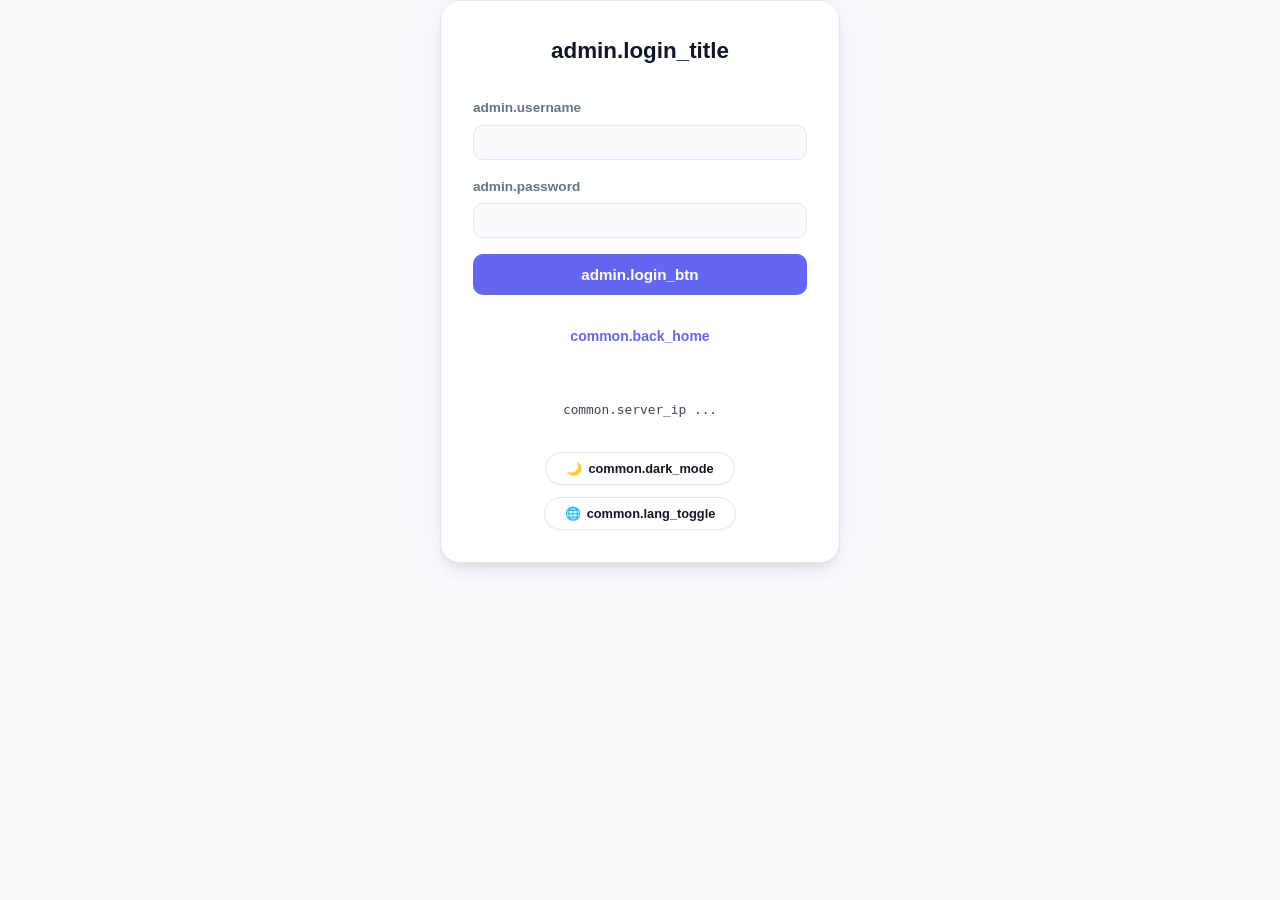
==== res/public/admin.html @ 6deeef27 "Initial commit - Web Dashboard Plugin" ====
<!DOCTYPE html>
<html lang="en">
<head>
    <meta charset="UTF-8">
    <meta name="viewport" content="width=device-width, initial-scale=1.0">
    <title>Admin Login - FunXLink Studio Phira Server</title>
    <link rel="icon" href="logo.png" type="image/png">
    <link rel="stylesheet" href="style.css">
    <script src="i18n.js"></script>
</head>
<body>
    <script>(function(){
        const t=localStorage.getItem('theme');if(t==='dark')document.body.classList.add('dark-mode');
        I18n.init();
    })()</script>
    <div class="login-card">
        <h2 data-i18n="admin.login_title">Admin Login</h2>
        <form action="/login" method="POST" id="login-form">
            <div class="form-group">
                <label for="username" data-i18n="admin.username">Username</label>
                <input type="text" id="username" name="username" required autocomplete="username">
            </div>
            <div class="form-group">
                <label for="password" data-i18n="admin.password">Password</label>
                <input type="password" id="password" name="password" required autocomplete="current-password">
            </div>
            
            <div class="captcha-container" id="captcha-widget"></div>
            
            <div id="login-error" style="color:var(--danger); font-size:0.85rem; margin-bottom:15px; text-align:center; display:none;"></div>

            <button type="submit" id="login-btn" class="login-btn" disabled data-i18n="admin.login_btn">Login</button>
        </form>
        
        <div class="admin-footer">
            <a href="/" class="back-link" data-i18n="common.back_home">&larr; Back to Home</a>
            
            <div class="admin-footer-server-ip">
                <span data-i18n="common.server_ip">Server IP:</span> <span id="server-ip">...</span>
            </div>

            <div class="footer-controls">
                <button id="theme-toggle" class="theme-toggle-btn">
                    <span id="theme-icon" class="theme-icon">🌙</span>
                    <span id="theme-text">Dark</span>
                </button>
                <button id="lang-toggle" class="lang-toggle-btn" onclick="I18n.toggleLanguage()">
                    <span>🌐</span>
                    <span id="lang-toggle-text">English</span>
                </button>
            </div>
        </div>
    </div>

    <script>
        const themeToggle = document.getElementById('theme-toggle');
        const themeIcon = document.getElementById('theme-icon');
        const themeText = document.getElementById('theme-text');
        
        function updateThemeUI(isDark) {
            if (!I18n.isReady) return; // Wait for i18n
            themeIcon.textContent = isDark ? '☀️' : '🌙';
            themeText.textContent = isDark ? I18n.t('common.light_mode') : I18n.t('common.dark_mode');
        }

        // Listen for i18n to be ready to set initial theme text
        document.addEventListener('i18nReady', () => {
            updateThemeUI(document.body.classList.contains('dark-mode'));
            if (window.SERVER_CONFIG) {
                if (window.SERVER_CONFIG.displayIp) {
                    document.getElementById('server-ip').textContent = window.SERVER_CONFIG.displayIp;
                }
                if (window.SERVER_CONFIG.serverName) {
                    document.title = `Admin Login - ${window.SERVER_CONFIG.serverName}`;
                }
            }
        });

        themeToggle.addEventListener('click', () => {
            const isDark = document.body.classList.toggle('dark-mode');
            localStorage.setItem('theme', isDark ? 'dark' : 'light');
            updateThemeUI(isDark);
        });

        let geetestInstance = null;

        async function initCaptcha() {
            const loginBtn = document.getElementById('login-btn');
            const captchaWidget = document.getElementById('captcha-widget');
            const loginForm = document.getElementById('login-form');
            const errorDiv = document.getElementById('login-error');

            const showError = (msg) => {
                errorDiv.textContent = msg;
                errorDiv.style.display = 'block';
            };

            const hideError = () => {
                errorDiv.style.display = 'none';
            };

            loginForm.addEventListener('submit', async (e) => {
                e.preventDefault();
                hideError();
                loginBtn.disabled = true;
                loginBtn.textContent = I18n.t('common.loading') || 'Loading...';

                const formData = new FormData(loginForm);
                const data = Object.fromEntries(formData.entries());

                try {
                    const response = await fetch('/login', {
                        method: 'POST',
                        headers: {
                            'Content-Type': 'application/x-www-form-urlencoded',
                        },
                        body: new URLSearchParams(data).toString(),
                    });

                    if (response.ok) {
                        window.location.href = '/';
                    } else {
                        const errorText = await response.text();
                        // Extract error message from HTML if returned as such
                        const tempDiv = document.createElement('div');
                        tempDiv.innerHTML = errorText;
                        const cleanError = tempDiv.textContent || 'Login failed';
                        showError(cleanError);
                        
                        // Reset captcha
                        if (geetestInstance) {
                            geetestInstance.reset();
                            loginBtn.disabled = true;
                            // Remove previous hidden fields
                            const hiddenInputs = loginForm.querySelectorAll('input[type="hidden"][name^="lot_number"], input[type="hidden"][name^="captcha_output"], input[type="hidden"][name^="pass_token"], input[type="hidden"][name^="gen_time"]');
                            hiddenInputs.forEach(el => el.remove());
                        } else {
                            loginBtn.disabled = false;
                        }
                        loginBtn.textContent = I18n.t('admin.login_btn');
                    }
                } catch (error) {
                    showError('Network error occurred.');
                    loginBtn.disabled = false;
                    loginBtn.textContent = I18n.t('admin.login_btn');
                }
            });

            // Try to use injected config
            const config = window.SERVER_CONFIG || { captchaProvider: 'none' };

            if (config.captchaProvider === 'geetest') {
                const script = document.createElement('script');
                script.src = "https://static.geetest.com/v4/gt4.js";
                script.onload = () => {
                    window.initGeetest4({
                        captchaId: config.geetestId,
                        product: 'float',
                        language: I18n.currentLang === 'zh' ? 'zh-cn' : 'en',
                    }, (captchaObj) => {
                        geetestInstance = captchaObj;
                        captchaObj.appendTo('#captcha-widget');
                        captchaObj.onSuccess(() => {
                            const result = captchaObj.getValidate();
                            // Add geetest parameters to form
                            Object.keys(result).forEach(key => {
                                const input = document.createElement('input');
                                input.type = 'hidden';
                                input.name = key;
                                input.value = result[key];
                                loginForm.appendChild(input);
                            });
                            loginBtn.disabled = false;
                        });
                        captchaObj.onError(() => {
                            captchaWidget.innerHTML = `<p style="color:var(--danger); font-size:0.8rem;">${I18n.t('admin.captcha_error')}</p>`;
                        });
                    });
                };
                document.head.appendChild(script);
            } else {
                loginBtn.disabled = false;
                captchaWidget.style.display = 'none';
            }
        }

        document.addEventListener('DOMContentLoaded', initCaptcha);
    </script>
</body>
</html>
---- res/public/style.css ----
/* ===================================================
   Phira Web Dashboard - Modern Theme
   Design inspired by 21st.dev / shadcn/ui
   =================================================== */

/* ---------- CSS Variables & Themes ---------- */
:root {
  --primary: #6366f1;
  --primary-hover: #4f46e5;
  --primary-light: rgba(99, 102, 241, 0.12);
  --primary-glow: rgba(99, 102, 241, 0.35);

  --accent: #f59e0b;
  --success: #10b981;
  --success-light: rgba(16, 185, 129, 0.12);
  --danger: #ef4444;
  --danger-light: rgba(239, 68, 68, 0.12);
  --warning: #f59e0b;
  --warning-light: rgba(245, 158, 11, 0.12);

  --bg: #f8fafc;
  --bg-secondary: #f1f5f9;
  --surface: #ffffff;
  --surface-hover: #f8fafc;
  --text: #0f172a;
  --text-secondary: #64748b;
  --text-tertiary: #94a3b8;
  --border: #e2e8f0;
  --border-light: #f1f5f9;
  --shadow-sm: 0 1px 2px rgba(0, 0, 0, 0.04);
  --shadow: 0 1px 3px rgba(0, 0, 0, 0.06), 0 1px 2px rgba(0, 0, 0, 0.04);
  --shadow-md: 0 4px 6px -1px rgba(0, 0, 0, 0.07), 0 2px 4px -1px rgba(0, 0, 0, 0.04);
  --shadow-lg: 0 10px 15px -3px rgba(0, 0, 0, 0.08), 0 4px 6px -2px rgba(0, 0, 0, 0.04);
  --shadow-xl: 0 20px 25px -5px rgba(0, 0, 0, 0.08), 0 10px 10px -5px rgba(0, 0, 0, 0.04);
  --shadow-glow: 0 0 20px rgba(99, 102, 241, 0.15);

  --radius-sm: 6px;
  --radius: 10px;
  --radius-lg: 14px;
  --radius-xl: 20px;
  --radius-full: 9999px;

  --transition: 0.2s cubic-bezier(0.4, 0, 0.2, 1);
  --transition-slow: 0.35s cubic-bezier(0.4, 0, 0.2, 1);

  --font-sans: 'Inter', -apple-system, BlinkMacSystemFont, 'Segoe UI', Roboto, sans-serif;
  --font-mono: 'JetBrains Mono', 'Fira Code', 'Consolas', monospace;
}

body.dark-mode {
  --bg: #0b0f1a;
  --bg-secondary: #111827;
  --surface: #1a1f2e;
  --surface-hover: #1e2538;
  --text: #f1f5f9;
  --text-secondary: #94a3b8;
  --text-tertiary: #64748b;
  --border: #1e293b;
  --border-light: #1a1f2e;
  --shadow-sm: 0 1px 2px rgba(0, 0, 0, 0.2);
  --shadow: 0 1px 3px rgba(0, 0, 0, 0.3), 0 1px 2px rgba(0, 0, 0, 0.2);
  --shadow-md: 0 4px 6px -1px rgba(0, 0, 0, 0.3), 0 2px 4px -1px rgba(0, 0, 0, 0.2);
  --shadow-lg: 0 10px 15px -3px rgba(0, 0, 0, 0.4), 0 4px 6px -2px rgba(0, 0, 0, 0.2);
  --shadow-xl: 0 20px 25px -5px rgba(0, 0, 0, 0.4), 0 10px 10px -5px rgba(0, 0, 0, 0.2);

  --primary-light: rgba(99, 102, 241, 0.15);
  --primary-glow: rgba(99, 102, 241, 0.2);
}

/* ---------- Scrollbar ---------- */
::-webkit-scrollbar { width: 6px; height: 6px; }
::-webkit-scrollbar-track { background: transparent; }
::-webkit-scrollbar-thumb { background: var(--border); border-radius: var(--radius-full); }
::-webkit-scrollbar-thumb:hover { background: var(--text-tertiary); }

/* ---------- Base ---------- */
* { box-sizing: border-box; }

body {
  font-family: var(--font-sans);
  background: var(--bg);
  color: var(--text);
  margin: 0;
  padding: 0;
  display: flex;
  flex-direction: column;
  align-items: center;
  min-height: 100vh;
  line-height: 1.6;
  overflow-x: hidden;
  transition: background var(--transition-slow), color var(--transition-slow);
  -webkit-font-smoothing: antialiased;
}

.container {
  width: 100%;
  max-width: 1100px;
  margin: 32px auto;
  padding: 0 24px;
  flex: 1;
}

body:has(.details-grid) .container {
  max-width: 1480px;
}

/* ---------- Header ---------- */
header {
  display: flex;
  justify-content: space-between;
  align-items: center;
  margin-bottom: 32px;
  padding-bottom: 20px;
  border-bottom: 1px solid var(--border);
  flex-wrap: wrap;
  gap: 16px;
}

h1 {
  margin: 0;
  font-size: 1.75rem;
  font-weight: 800;
  color: var(--text);
  letter-spacing: -0.03em;
  background: linear-gradient(135deg, var(--text), var(--primary));
  -webkit-background-clip: text;
  -webkit-text-fill-color: transparent;
  background-clip: text;
}

/* ---------- Connection Status ---------- */
.connection-status {
  display: inline-flex;
  align-items: center;
  gap: 6px;
  padding: 6px 14px;
  border-radius: var(--radius-full);
  font-weight: 600;
  font-size: 0.75rem;
  text-transform: uppercase;
  letter-spacing: 0.05em;
  transition: var(--transition);
}
.connection-status::before {
  content: '';
  width: 7px;
  height: 7px;
  border-radius: 50%;
  display: inline-block;
}
.connection-status.connected {
  background: var(--success-light);
  color: var(--success);
}
.connection-status.connected::before { background: var(--success); box-shadow: 0 0 8px var(--success); }
.connection-status.disconnected {
  background: var(--danger-light);
  color: var(--danger);
}
.connection-status.disconnected::before { background: var(--danger); box-shadow: 0 0 8px var(--danger); }

/* ---------- Total Players ---------- */
#total-players {
  display: inline-flex;
  align-items: center;
  gap: 8px;
  background: var(--surface);
  color: var(--primary);
  padding: 8px 18px;
  border-radius: var(--radius-full);
  text-decoration: none;
  font-weight: 600;
  font-size: 0.85rem;
  border: 1px solid var(--border);
  transition: var(--transition);
  box-shadow: var(--shadow-sm);
}
#total-players:hover {
  background: var(--primary);
  color: #fff;
  border-color: var(--primary);
  box-shadow: var(--shadow-glow);
  transform: translateY(-1px);
}
#total-players a {
  color: inherit;
  text-decoration: none;
  display: inline-flex;
  align-items: center;
  gap: 6px;
}
#total-players .logout-icon {
  font-size: 0.9rem;
  opacity: 0.7;
}
#total-players .logout-icon:hover { opacity: 1; }

/* PC fixed position */
@media (min-width: 1201px) {
  #total-players {
    position: fixed;
    bottom: 30px;
    right: 30px;
    z-index: 900;
  }
}

/* ---------- Room Announcement ---------- */
.room-announcement {
  background: linear-gradient(135deg, var(--primary), #8b5cf6);
  color: #fff;
  padding: 14px 22px;
  margin: 0 0 20px 0;
  border-radius: var(--radius);
  white-space: pre-line;
  font-size: 0.9rem;
  font-weight: 500;
  line-height: 1.6;
  box-shadow: var(--shadow-md), 0 0 30px rgba(99, 102, 241, 0.2);
  animation: slideDown 0.35s cubic-bezier(0.16, 1, 0.3, 1);
}

/* ---------- Announcement Popup ---------- */
#announcement-popup {
  position: fixed;
  top: 20px;
  left: 50%;
  transform: translateX(-50%);
  z-index: 1000;
  background: var(--surface);
  backdrop-filter: blur(16px);
  color: var(--text);
  padding: 12px 24px;
  border-radius: var(--radius-full);
  box-shadow: var(--shadow-xl), 0 0 30px rgba(0, 0, 0, 0.1);
  font-weight: 600;
  font-size: 0.9rem;
  display: none;
  border: 1px solid var(--border);
  white-space: nowrap;
  max-width: 90vw;
  overflow: hidden;
  text-overflow: ellipsis;
}
#announcement-popup.show {
  display: block;
  animation: slideDown 0.35s cubic-bezier(0.16, 1, 0.3, 1);
}

@keyframes slideDown {
  from { opacity: 0; transform: translate(-50%, -12px); }
  to { opacity: 1; transform: translate(-50%, 0); }
}

/* ---------- Room List (Grid) ---------- */
.room-list {
  display: grid;
  grid-template-columns: repeat(auto-fill, minmax(300px, 1fr));
  gap: 20px;
}

/* ---------- Room Card ---------- */
.room-card {
  background: var(--surface);
  border: 1px solid var(--border);
  border-radius: var(--radius-lg);
  padding: 24px;
  box-shadow: var(--shadow);
  transition: var(--transition);
  text-decoration: none;
  color: inherit;
  display: block;
  position: relative;
  overflow: hidden;
}
.room-card::after {
  content: '';
  position: absolute;
  top: 0;
  left: 0;
  right: 0;
  height: 3px;
  background: linear-gradient(90deg, var(--primary), #8b5cf6);
  opacity: 0;
  transition: var(--transition);
}
.room-card:hover {
  transform: translateY(-4px);
  box-shadow: var(--shadow-lg);
  border-color: var(--primary);
}
.room-card:hover::after { opacity: 1; }
.room-card h2 {
  margin: 0 0 16px 0;
  font-size: 1.15rem;
  font-weight: 700;
  color: var(--primary);
  white-space: nowrap;
  overflow: hidden;
  text-overflow: ellipsis;
}

.room-info {
  display: flex;
  flex-direction: column;
  gap: 10px;
}
.room-info p {
  margin: 0;
  display: flex;
  justify-content: space-between;
  align-items: center;
  font-size: 0.875rem;
  color: var(--text-secondary);
  gap: 10px;
}
.room-info span {
  font-weight: 600;
  color: var(--text);
  white-space: nowrap;
  overflow: hidden;
  text-overflow: ellipsis;
  max-width: 65%;
  text-align: right;
}
.room-mode-tag {
  color: var(--primary) !important;
  font-weight: 700 !important;
}

/* Locked/Unlocked status colors */
.locked-status { color: var(--danger) !important; }
.unlocked-status { color: var(--success) !important; }

/* ---------- Remote Room Styles ---------- */
.room-card-remote {
  border-left: 3px solid #8b5cf6;
}
body.dark-mode .room-card-remote {
  border-left-color: #a78bfa;
}
.room-server-tag {
  display: inline-block;
  font-size: 0.65rem;
  font-weight: 600;
  padding: 2px 8px;
  border-radius: var(--radius-sm);
  margin-left: 6px;
  vertical-align: middle;
}
.room-server-remote { background: rgba(139, 92, 246, 0.12); color: #8b5cf6; }
.room-server-local { background: var(--success-light); color: var(--success); }

/* ---------- Details Grid (Room Page) ---------- */
.details-grid {
  display: grid;
  grid-template-columns: 320px 1fr 420px;
  gap: 20px;
  align-items: start;
}
.left-sidebar, .center-column, .right-sidebar {
  display: flex;
  flex-direction: column;
  gap: 20px;
}

/* ---------- Detail Card ---------- */
.detail-card {
  background: var(--surface);
  border: 1px solid var(--border);
  border-radius: var(--radius-lg);
  padding: 24px;
  box-shadow: var(--shadow);
  transition: var(--transition);
}
.detail-card:hover {
  box-shadow: var(--shadow-md);
}
.detail-card h3 {
  margin: 0 0 16px 0;
  font-size: 1rem;
  font-weight: 700;
  color: var(--text);
  border-bottom: 1px solid var(--border);
  padding-bottom: 12px;
  display: flex;
  align-items: center;
  gap: 8px;
}

/* ---------- Results Table ---------- */
.results-table {
  width: 100%;
  border-collapse: collapse;
  font-size: 0.8rem;
}
.results-table th,
.results-table td {
  padding: 8px 6px;
  text-align: center;
  border-bottom: 1px solid var(--border);
}
.results-table th {
  background: var(--bg-secondary);
  color: var(--text-secondary);
  font-weight: 700;
  font-size: 0.7rem;
  text-transform: uppercase;
  letter-spacing: 0.05em;
}
.results-table tr:hover td {
  background: var(--surface-hover);
}
.rank-1 { color: var(--warning); font-weight: 800; }
.rank-2 { color: var(--text-tertiary); font-weight: 800; }
.rank-3 { color: #d97706; font-weight: 800; }

.results-scroll {
  max-height: 440px;
  overflow-y: auto;
}

/* ---------- Player List ---------- */
.player-list-scroll {
  min-height: 360px;
  max-height: 560px;
  overflow-y: auto;
  overflow-x: hidden;
}

.player-list {
  list-style: none;
  padding: 0;
  margin: 0;
}

.player-item {
  display: flex;
  justify-content: space-between;
  align-items: center;
  padding: 12px 16px;
  border-radius: var(--radius);
  margin-bottom: 8px;
  transition: var(--transition);
  background: var(--bg-secondary);
  border: 1px solid transparent;
}
.player-item:hover {
  border-color: var(--border);
  background: var(--surface);
  transform: translateX(3px);
}

.player-info-left {
  display: flex;
  align-items: center;
  gap: 12px;
  min-width: 0;
  flex: 1;
}

.player-info-right {
  display: flex;
  align-items: center;
  gap: 10px;
  flex-shrink: 0;
}

.player-avatar-small {
  width: 36px;
  height: 36px;
  border-radius: var(--radius);
  object-fit: cover;
  flex-shrink: 0;
  border: 2px solid var(--border);
}

.player-name {
  text-decoration: none;
  font-weight: 600;
  font-size: 0.9rem;
  white-space: nowrap;
  overflow: hidden;
  text-overflow: ellipsis;
  color: var(--primary);
  transition: var(--transition);
}
.player-name:hover { color: var(--primary-hover); }
.player-name.server-owner { color: var(--warning) !important; }
.player-name.admin { color: #d97706 !important; }
.name-owner { color: var(--warning) !important; }
.name-member { color: var(--text) !important; }
.name-bot { color: var(--text-tertiary) !important; }

.name-prefix {
  font-size: 0.65rem;
  font-weight: 800;
  padding: 2px 6px;
  border-radius: 4px;
  text-transform: uppercase;
  margin-right: 6px;
  flex-shrink: 0;
  letter-spacing: 0.03em;
}
.prefix-owner { background: rgba(245, 158, 11, 0.12); color: var(--warning); }
.prefix-admin { background: var(--primary-light); color: var(--primary); }
.prefix-player { background: rgba(100, 116, 139, 0.1); color: var(--text-tertiary); }

.player-status {
  font-size: 0.65rem;
  font-weight: 800;
  padding: 4px 12px;
  border-radius: var(--radius-full);
  text-transform: uppercase;
  letter-spacing: 0.04em;
  flex-shrink: 0;
}
.status-ready {
  background: var(--success-light);
  color: var(--success);
  border: 1px solid rgba(16, 185, 129, 0.2);
}
.status-not-ready {
  background: var(--danger-light);
  color: var(--danger);
  border: 1px solid rgba(239, 68, 68, 0.2);
}
.status-bot {
  background: rgba(100, 116, 139, 0.08);
  color: var(--text-tertiary);
  border: 1px solid rgba(100, 116, 139, 0.15);
}

.player-icon {
  font-size: 1.1rem;
  display: flex;
  align-items: center;
  justify-content: center;
  flex-shrink: 0;
}

.player-admin-actions {
  display: flex;
  gap: 6px;
  margin-left: 8px;
}

/* ---------- Back Link ---------- */
.back-link {
  display: inline-flex;
  align-items: center;
  gap: 8px;
  color: var(--primary);
  text-decoration: none;
  font-weight: 600;
  font-size: 0.875rem;
  transition: var(--transition);
  margin-bottom: 20px;
  padding: 6px 0;
}
.back-link:hover {
  color: var(--primary-hover);
  gap: 12px;
}

/* ---------- Messages / Chat ---------- */
.message-container {
  height: 400px;
  overflow-y: auto;
  background: var(--bg-secondary);
  border-radius: var(--radius);
  padding: 14px;
  display: flex;
  flex-direction: column;
  gap: 6px;
}
.message-item {
  background: var(--surface);
  padding: 8px 12px;
  border-radius: var(--radius);
  box-shadow: var(--shadow-sm);
  font-size: 0.8rem;
  word-break: break-word;
  border: 1px solid var(--border);
}
.msg-user { font-weight: 700; color: var(--primary); margin-right: 4px; }
.msg-playing { color: var(--accent); font-weight: 700; }
.msg-system { color: var(--text-secondary); }
.msg-ready { color: var(--success); font-weight: 600; }
.msg-chat { color: var(--text); }

/* ---------- Chart Info ---------- */
.chart-container {
  display: flex;
  flex-direction: column;
  gap: 16px;
}
.chart-illustration img {
  width: 100%;
  border-radius: var(--radius);
  box-shadow: var(--shadow);
  max-height: 220px;
  object-fit: cover;
}
.chart-details-box h4 {
  margin: 0 0 10px 0;
  font-size: 0.95rem;
  font-weight: 700;
  color: var(--text);
}
.chart-details-box p {
  margin: 0 0 6px 0;
  font-size: 0.8rem;
  color: var(--text-secondary);
  display: flex;
  justify-content: space-between;
}
.chart-details-box strong {
  color: var(--text);
}

/* ---------- Host Info ---------- */
.uploader-info {
  display: flex;
  flex-direction: column;
  align-items: center;
  text-align: center;
}
.uploader-avatar {
  width: 90px;
  height: 90px;
  border-radius: var(--radius-xl);
  margin-bottom: 14px;
  border: 3px solid var(--bg-secondary);
  box-shadow: var(--shadow);
}
.uploader-name {
  font-size: 1.1rem;
  font-weight: 700;
  margin: 6px 0;
  color: var(--text);
}
.uploader-rks {
  color: var(--primary);
  font-weight: 800;
  font-size: 1rem;
}
.uploader-bio {
  font-size: 0.8rem;
  color: var(--text-secondary);
  font-style: italic;
  margin-top: 12px;
  padding-top: 12px;
  border-top: 1px dashed var(--border);
  line-height: 1.6;
  width: 100%;
}
.uploader-id {
  font-size: 0.75rem;
  color: var(--text-tertiary);
  margin-top: 4px;
  font-family: var(--font-mono);
}

/* ---------- Other Rooms ---------- */
.other-rooms-scroll {
  max-height: 300px;
  overflow-y: auto;
  margin: 0 -6px;
  padding: 0 6px;
}
.other-room-item {
  display: flex;
  justify-content: space-between;
  align-items: center;
  padding: 10px 10px;
  border-bottom: 1px solid var(--border);
  text-decoration: none;
  color: var(--text);
  transition: var(--transition);
  border-radius: var(--radius-sm);
}
.other-room-item:hover {
  background: var(--surface-hover);
}
.other-room-name {
  font-weight: 600;
  white-space: nowrap;
  overflow: hidden;
  text-overflow: ellipsis;
  flex: 1;
  margin-right: 10px;
  font-size: 0.85rem;
}
.other-room-count {
  font-size: 0.8rem;
  color: var(--text-secondary);
  flex-shrink: 0;
}
.other-room-remote {
  border-left: 3px solid #8b5cf6;
  padding-left: 7px;
}
body.dark-mode .other-room-remote {
  border-left-color: #a78bfa;
}
.other-room-server-badge {
  display: inline-block;
  font-size: 0.6rem;
  font-weight: 600;
  padding: 1px 5px;
  border-radius: 4px;
  margin-left: 4px;
  vertical-align: middle;
}
.other-room-server-badge.remote {
  background: rgba(139, 92, 246, 0.12);
  color: #8b5cf6;
}

.refresh-rooms-btn {
  width: 100%;
  margin-top: 10px;
  padding: 8px;
  border-radius: var(--radius);
  border: 1px solid var(--border);
  background: var(--surface);
  color: var(--text-secondary);
  cursor: pointer;
  font-size: 0.8rem;
  font-weight: 600;
  transition: var(--transition);
}
.refresh-rooms-btn:hover {
  background: var(--primary-light);
  color: var(--primary);
  border-color: var(--primary);
}

/* ---------- Admin Panel Card ---------- */
.admin-panel-card {
  border: 2px dashed var(--danger);
  padding: 20px;
  position: relative;
  overflow: hidden;
  border-radius: var(--radius-lg);
}
.admin-panel-card::before {
  content: "ADMIN ONLY";
  position: absolute;
  top: 12px;
  right: -32px;
  background: var(--danger);
  color: #fff;
  font-size: 0.55rem;
  font-weight: 900;
  padding: 2px 40px;
  transform: rotate(45deg);
  letter-spacing: 0.05em;
  z-index: 1;
}

.admin-buttons-grid {
  display: grid;
  grid-template-columns: repeat(3, 1fr);
  gap: 8px;
}

.admin-btn {
  padding: 8px 8px;
  border-radius: var(--radius);
  font-size: 0.75rem;
  font-weight: 700;
  cursor: pointer;
  transition: var(--transition);
  border: 1px solid var(--border);
  background: var(--surface);
  color: var(--text);
  white-space: nowrap;
  overflow: hidden;
  text-overflow: ellipsis;
}
.admin-btn:hover {
  transform: translateY(-1px);
  box-shadow: var(--shadow);
}
.admin-btn.action-danger {
  background: var(--danger-light);
  color: var(--danger);
  border-color: rgba(239, 68, 68, 0.2);
}
.admin-btn.action-danger:hover {
  background: var(--danger);
  color: #fff;
  border-color: var(--danger);
}
.admin-btn.action-primary {
  background: var(--primary-light);
  color: var(--primary);
  border-color: rgba(99, 102, 241, 0.2);
}
.admin-btn.action-primary:hover {
  background: var(--primary);
  color: #fff;
  border-color: var(--primary);
}
.admin-btn.action-warning {
  background: var(--warning-light);
  color: var(--warning);
  border-color: rgba(245, 158, 11, 0.2);
}
.admin-btn.action-warning:hover {
  background: var(--warning);
  color: #fff;
  border-color: var(--warning);
}
.admin-btn.action-success {
  background: var(--success-light);
  color: var(--success);
  border-color: rgba(16, 185, 129, 0.2);
}
.admin-btn.action-success:hover {
  background: var(--success);
  color: #fff;
  border-color: var(--success);
}

/* ---------- Admin Modal (Easter Egg) ---------- */
.admin-modal-overlay {
  position: fixed;
  top: 0;
  left: 0;
  width: 100%;
  height: 100%;
  background: rgba(0, 0, 0, 0.65);
  backdrop-filter: blur(8px);
  display: none;
  justify-content: center;
  align-items: center;
  z-index: 2000;
}
.admin-modal {
  background: var(--surface);
  width: 90%;
  max-width: 600px;
  max-height: 80vh;
  border: 2px dashed var(--danger);
  border-radius: var(--radius-xl);
  position: relative;
  overflow: hidden;
  display: flex;
  flex-direction: column;
  padding: 28px;
  box-shadow: var(--shadow-xl);
}
.admin-modal::before {
  content: "ADMIN ONLY";
  position: absolute;
  top: 15px;
  right: -35px;
  background: var(--danger);
  color: #fff;
  font-size: 0.65rem;
  font-weight: 900;
  padding: 4px 45px;
  transform: rotate(45deg);
  z-index: 10;
}
.admin-modal-header {
  margin-bottom: 16px;
  border-bottom: 1px solid var(--border);
  padding-bottom: 12px;
}
.admin-modal-title {
  font-size: 1.25rem;
  font-weight: 800;
  color: var(--danger);
}
.admin-modal-body {
  overflow-y: auto;
  flex: 1;
}
.admin-modal-grid {
  display: grid;
  grid-template-columns: repeat(auto-fill, minmax(120px, 1fr));
  gap: 10px;
  padding: 8px 0;
}
.admin-modal-close {
  position: absolute;
  top: 10px;
  left: 10px;
  background: none;
  border: none;
  color: var(--text-tertiary);
  font-size: 1.5rem;
  cursor: pointer;
  line-height: 1;
  transition: var(--transition);
  z-index: 11;
}
.admin-modal-close:hover { color: var(--danger); }

/* ---------- Star Ratings ---------- */
.star-filled { color: var(--warning); }
.star-empty { color: var(--border); }
.star-half {
  position: relative;
  display: inline-block;
  color: var(--border);
}
.star-half::after {
  content: "\2605";
  position: absolute;
  left: 0;
  top: 0;
  width: 50%;
  overflow: hidden;
  color: var(--warning);
}

/* ---------- Empty State ---------- */
.empty-state {
  display: flex;
  flex-direction: column;
  align-items: center;
  justify-content: center;
  padding: 48px 24px;
  text-align: center;
  color: var(--text-tertiary);
  background: var(--bg-secondary);
  border-radius: var(--radius-lg);
  border: 2px dashed var(--border);
  width: 100%;
  box-sizing: border-box;
}
.empty-state-icon {
  font-size: 2.5rem;
  margin-bottom: 12px;
  opacity: 0.5;
}
.empty-state-text {
  font-size: 0.9rem;
  font-weight: 600;
}

/* ---------- Footer ---------- */
footer {
  margin-top: 64px;
  padding: 48px 0;
  text-align: center;
  border-top: 1px solid var(--border);
  color: var(--text-tertiary);
  font-size: 0.85rem;
}

.server-ip-container {
  display: inline-flex;
  align-items: center;
  gap: 10px;
  background: var(--bg-secondary);
  padding: 10px 22px;
  border-radius: var(--radius-full);
  border: 1px solid var(--border);
  cursor: pointer;
  transition: var(--transition);
  margin-bottom: 24px;
  font-family: var(--font-mono);
  font-size: 0.85rem;
}
.server-ip-container:hover {
  border-color: var(--primary);
  box-shadow: var(--shadow);
  transform: translateY(-1px);
}
.server-ip-container code {
  color: var(--text);
}
.copy-icon {
  font-size: 1rem;
  opacity: 0.6;
  transition: var(--transition);
}
.server-ip-container:hover .copy-icon { opacity: 1; }

.footer-controls {
  display: flex;
  justify-content: center;
  gap: 12px;
  margin-top: 16px;
  flex-wrap: wrap;
}

.theme-toggle-btn,
.lang-toggle-btn {
  background: var(--surface);
  border: 1px solid var(--border);
  color: var(--text);
  padding: 8px 20px;
  border-radius: var(--radius-full);
  cursor: pointer;
  font-weight: 600;
  font-size: 0.8rem;
  display: inline-flex;
  align-items: center;
  gap: 6px;
  transition: var(--transition);
  box-shadow: var(--shadow-sm);
}
.theme-toggle-btn:hover,
.lang-toggle-btn:hover {
  background: var(--bg-secondary);
  transform: scale(1.03);
  box-shadow: var(--shadow);
}

/* ---------- Kick/Ban Buttons ---------- */
.kick-btn {
  padding: 4px 10px;
  border-radius: var(--radius-sm);
  font-size: 0.7rem;
  font-weight: 700;
  cursor: pointer;
  transition: var(--transition);
  border: 1px solid rgba(239, 68, 68, 0.2);
  background: var(--danger-light);
  color: var(--danger);
}
.kick-btn:hover {
  background: var(--danger);
  color: #fff;
  transform: translateY(-1px);
}
.kick-btn.action-orange {
  background: rgba(245, 158, 11, 0.1);
  color: var(--warning);
  border-color: rgba(245, 158, 11, 0.2);
}
.kick-btn.action-orange:hover {
  background: var(--warning);
  color: #fff;
}

/* ---------- Room Go Button ---------- */
.room-go-btn {
  display: inline-flex;
  align-items: center;
  background: var(--primary);
  color: #fff !important;
  padding: 3px 10px;
  border-radius: var(--radius-sm);
  text-decoration: none !important;
  font-size: 0.7rem;
  font-weight: 700;
  transition: var(--transition);
  margin-left: 4px;
  gap: 3px;
}
.room-go-btn:hover {
  background: var(--primary-hover);
  transform: translateY(-1px);
  box-shadow: var(--shadow);
}

.lobby-tag {
  display: inline-flex;
  padding: 3px 10px;
  background: var(--bg-secondary);
  color: var(--text-tertiary);
  border-radius: var(--radius-sm);
  font-size: 0.7rem;
  font-weight: 600;
  border: 1px solid var(--border);
}

/* ---------- Login Card (Admin) ---------- */
.login-card {
  background: var(--surface);
  padding: 32px;
  border-radius: var(--radius-xl);
  box-shadow: var(--shadow-lg), 0 0 40px rgba(99, 102, 241, 0.06);
  width: 100%;
  max-width: 400px;
  border: 1px solid var(--border);
}
.login-card h2 {
  margin-top: 0;
  color: var(--text);
  text-align: center;
  margin-bottom: 28px;
  font-weight: 800;
  font-size: 1.4rem;
}

.form-group {
  margin-bottom: 16px;
}
.form-group label {
  display: block;
  margin-bottom: 6px;
  color: var(--text-secondary);
  font-weight: 600;
  font-size: 0.85rem;
}
.form-group input {
  width: 100%;
  padding: 10px 14px;
  border: 1px solid var(--border);
  border-radius: var(--radius);
  box-sizing: border-box;
  font-size: 0.9rem;
  background: var(--bg);
  color: var(--text);
  transition: var(--transition);
}
.form-group input:focus {
  border-color: var(--primary);
  outline: none;
  box-shadow: 0 0 0 3px var(--primary-light);
}

.login-btn {
  width: 100%;
  padding: 12px;
  background: var(--primary);
  color: #fff;
  border: none;
  border-radius: var(--radius);
  cursor: pointer;
  font-size: 0.95rem;
  font-weight: 700;
  transition: var(--transition);
}
.login-btn:hover:not(:disabled) {
  background: var(--primary-hover);
  transform: translateY(-1px);
  box-shadow: var(--shadow-glow);
}
.login-btn:disabled {
  opacity: 0.5;
  cursor: not-allowed;
}

/* ---------- Captcha Widget ---------- */
.captcha-container {
  margin: 20px 0;
  min-height: 40px;
  width: 100%;
  display: flex;
  justify-content: center;
}

/* ---------- Admin Footer Server IP ---------- */
.admin-footer-server-ip {
  margin-top: 10px;
  font-family: var(--font-mono);
  font-size: 0.8rem;
  opacity: 0.8;
}

/* ---------- Admin Footer ---------- */
.admin-footer {
  margin-top: 24px;
  display: flex;
  flex-direction: column;
  align-items: center;
  gap: 16px;
}

/* ---------- Admin Panel Page ---------- */
.admin-panel-container {
  display: grid;
  grid-template-columns: 1fr;
  gap: 24px;
  margin-top: 20px;
}

.panel-card {
  background: var(--surface);
  border-radius: var(--radius-lg);
  padding: 28px;
  box-shadow: var(--shadow);
  border: 1px solid var(--border);
}
.panel-card h2 {
  margin-top: 0;
  margin-bottom: 20px;
  color: var(--text);
  font-size: 1.15rem;
  border-bottom: 2px solid var(--primary);
  display: inline-block;
  padding-bottom: 6px;
  font-weight: 700;
}

.ban-table {
  width: 100%;
  border-collapse: collapse;
  font-size: 0.85rem;
}
.ban-table th,
.ban-table td {
  border: 1px solid var(--border);
  padding: 10px 8px;
  text-align: left;
}
.ban-table th {
  background: var(--bg-secondary);
  color: var(--text-secondary);
  font-weight: 700;
  font-size: 0.75rem;
  text-transform: uppercase;
  letter-spacing: 0.04em;
}
.ban-table-container {
  max-height: 400px;
  overflow-y: auto;
  border-radius: var(--radius);
  border: 1px solid var(--border);
}

.ban-add-section {
  background: var(--bg-secondary);
  padding: 20px;
  border-radius: var(--radius);
  margin-top: 16px;
}

input[type="text"],
input[type="number"],
input[type="email"],
input[type="password"],
select {
  background: var(--bg);
  border: 1px solid var(--border);
  color: var(--text);
  border-radius: var(--radius);
  padding: 9px 12px;
  font-size: 0.85rem;
  outline: none;
  transition: var(--transition);
}
input:focus,
select:focus {
  border-color: var(--primary);
  box-shadow: 0 0 0 3px var(--primary-light);
}

.action-group {
  display: flex;
  gap: 10px;
  flex-wrap: wrap;
  align-items: center;
}

/* Room Chip Selector */
.room-selector-container {
  display: flex;
  flex-direction: column;
  gap: 10px;
  margin-bottom: 15px;
  width: 100%;
}
.room-chip-container {
  display: flex;
  flex-wrap: wrap;
  gap: 6px;
  max-height: 120px;
  overflow-y: auto;
  padding: 10px;
  background: var(--bg);
  border: 1px solid var(--border);
  border-radius: var(--radius);
}
.room-chip {
  padding: 4px 12px;
  border-radius: var(--radius-full);
  background: var(--surface);
  border: 1px solid var(--border);
  cursor: pointer;
  font-size: 0.8rem;
  transition: var(--transition);
  user-select: none;
  display: inline-flex;
  align-items: center;
  gap: 4px;
}
.room-chip:hover {
  border-color: var(--primary);
  background: var(--primary-light);
}
.room-chip.selected {
  background: var(--primary);
  color: #fff;
  border-color: var(--primary);
}
.select-all-row {
  display: flex;
  align-items: center;
  gap: 8px;
  font-weight: 600;
  font-size: 0.85rem;
}

/* ---------- Responsive ---------- */
@media (max-width: 1200px) {
  .details-grid {
    grid-template-columns: 1fr 1fr;
  }
  .left-sidebar, .center-column, .right-sidebar {
    display: contents;
  }
  #card-room-info { order: 1; }
  #card-player-list { order: 2; }
  #card-chart-info { order: 3; }
  #card-public-screen { order: 4; }
  #card-host-info { order: 5; }
  #card-game-results { order: 6; }
  #card-other-rooms { order: 7; }
  #card-admin-panel { order: 8; }
}

@media (max-width: 800px) {
  .container {
    margin: 12px auto;
    padding: 0 14px;
  }

  header {
    flex-direction: column;
    text-align: center;
    gap: 12px;
    padding-bottom: 16px;
    margin-bottom: 20px;
  }

  h1 {
    font-size: 1.35rem;
    width: 100%;
    text-align: center;
  }

  #total-players {
    width: 100%;
    justify-content: center;
    position: static;
    transform: none;
    padding: 10px;
    box-sizing: border-box;
  }

  .room-list {
    grid-template-columns: 1fr;
    gap: 14px;
  }

  .room-card {
    padding: 18px;
  }
  .room-card h2 {
    font-size: 1rem;
    margin-bottom: 10px;
  }
  .room-info p {
    font-size: 0.8rem;
  }

  .details-grid {
    display: flex;
    flex-direction: column;
    width: 100%;
    align-items: stretch;
  }

  .footer-controls {
    gap: 8px;
  }
  .theme-toggle-btn, .lang-toggle-btn {
    padding: 6px 14px;
    font-size: 0.75rem;
    flex: 1;
    justify-content: center;
  }

  .admin-buttons-grid {
    grid-template-columns: repeat(2, 1fr);
  }

  .action-group {
    flex-direction: column;
    align-items: stretch;
  }

  .room-info span {
    max-width: 55%;
  }
}

@media (max-width: 480px) {
  h1 { font-size: 1.2rem; }

  .room-card { padding: 14px; }
  .room-info p { gap: 4px; font-size: 0.75rem; }
  .room-info span { max-width: 50%; }

  .footer-controls {
    flex-direction: column;
    width: 100%;
    align-items: center;
  }
  .theme-toggle-btn, .lang-toggle-btn {
    width: 100%;
    justify-content: center;
  }

  /* Hide some columns on tiny screens */
  .results-table th:nth-child(5),
  .results-table td:nth-child(5),
  .results-table th:nth-child(6),
  .results-table td:nth-child(6) {
    display: none;
  }

  .admin-buttons-grid {
    grid-template-columns: 1fr;
  }
}
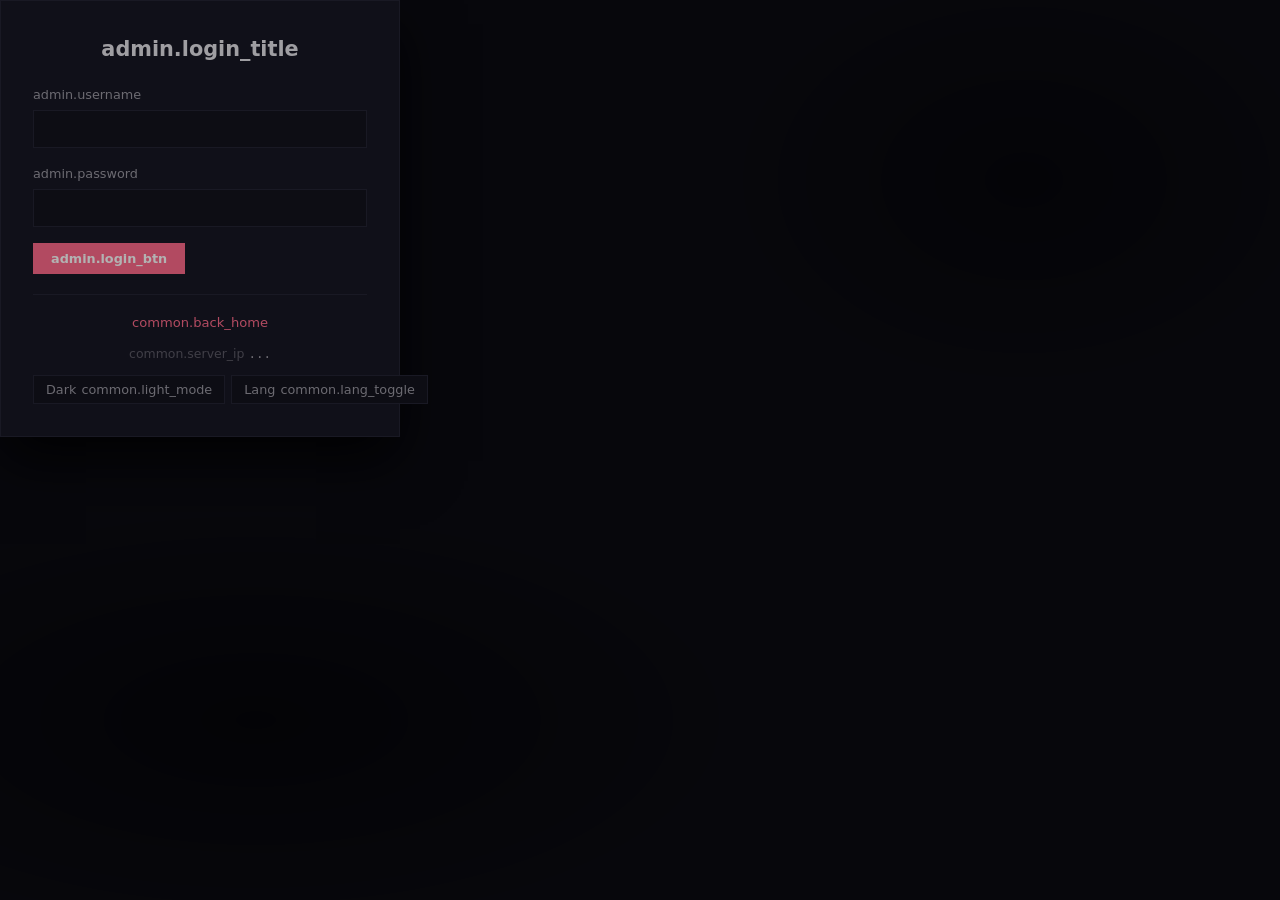
==== commit 211af4fe: "feat: v1.3.0 - UI overhaul, dark/light mode improvements, CORS proxy for /me" ====
--- a/res/public/admin.html
+++ b/res/public/admin.html
@@ -10,7 +10,7 @@
 </head>
 <body>
     <script>(function(){
-        const t=localStorage.getItem('theme');if(t==='dark')document.body.classList.add('dark-mode');
+        const t=localStorage.getItem('theme');if(t==='light')document.body.classList.add('light-mode');
         I18n.init();
     })()</script>
     <div class="login-card">
@@ -41,11 +41,11 @@
 
             <div class="footer-controls">
                 <button id="theme-toggle" class="theme-toggle-btn">
-                    <span id="theme-icon" class="theme-icon">🌙</span>
+                    <span id="theme-icon" class="theme-icon">Dark</span>
                     <span id="theme-text">Dark</span>
                 </button>
                 <button id="lang-toggle" class="lang-toggle-btn" onclick="I18n.toggleLanguage()">
-                    <span>🌐</span>
+                    <span>Lang</span>
                     <span id="lang-toggle-text">English</span>
                 </button>
             </div>
@@ -57,15 +57,15 @@
         const themeIcon = document.getElementById('theme-icon');
         const themeText = document.getElementById('theme-text');
         
-        function updateThemeUI(isDark) {
-            if (!I18n.isReady) return; // Wait for i18n
-            themeIcon.textContent = isDark ? '☀️' : '🌙';
-            themeText.textContent = isDark ? I18n.t('common.light_mode') : I18n.t('common.dark_mode');
+        function updateThemeUI(isLight) {
+            if (!I18n.isReady) return;
+            themeIcon.textContent = isLight ? 'Light' : 'Dark';
+            themeText.textContent = isLight ? I18n.t('common.dark_mode') : I18n.t('common.light_mode');
         }
 
         // Listen for i18n to be ready to set initial theme text
         document.addEventListener('i18nReady', () => {
-            updateThemeUI(document.body.classList.contains('dark-mode'));
+            updateThemeUI(document.body.classList.contains('light-mode'));
             if (window.SERVER_CONFIG) {
                 if (window.SERVER_CONFIG.displayIp) {
                     document.getElementById('server-ip').textContent = window.SERVER_CONFIG.displayIp;
@@ -77,9 +77,9 @@
         });
 
         themeToggle.addEventListener('click', () => {
-            const isDark = document.body.classList.toggle('dark-mode');
-            localStorage.setItem('theme', isDark ? 'dark' : 'light');
-            updateThemeUI(isDark);
+            const isLight = document.body.classList.toggle('light-mode');
+            localStorage.setItem('theme', isLight ? 'light' : 'dark');
+            updateThemeUI(isLight);
         });
 
         let geetestInstance = null;
--- a/res/public/style.css
+++ b/res/public/style.css
@@ -1,321 +1,836 @@
-/* ===================================================
-   Phira Web Dashboard - Modern Theme
-   Design inspired by 21st.dev / shadcn/ui
-   =================================================== */
-
-/* ---------- CSS Variables & Themes ---------- */
+/* ==================== DESIGN TOKENS ==================== */
 :root {
-  --primary: #6366f1;
-  --primary-hover: #4f46e5;
-  --primary-light: rgba(99, 102, 241, 0.12);
-  --primary-glow: rgba(99, 102, 241, 0.35);
+  --primary: #ff6b8b;
+  --primary-hover: #e85d7a;
+  --primary-light: rgba(255, 107, 139, 0.12);
+  --primary-glow: rgba(255, 107, 139, 0.2);
+  --primary-gradient: linear-gradient(135deg, #ff6b8b 0%, #ff8e53 100%);
 
   --accent: #f59e0b;
-  --success: #10b981;
-  --success-light: rgba(16, 185, 129, 0.12);
-  --danger: #ef4444;
-  --danger-light: rgba(239, 68, 68, 0.12);
-  --warning: #f59e0b;
-  --warning-light: rgba(245, 158, 11, 0.12);
-
-  --bg: #f8fafc;
-  --bg-secondary: #f1f5f9;
-  --surface: #ffffff;
-  --surface-hover: #f8fafc;
-  --text: #0f172a;
-  --text-secondary: #64748b;
-  --text-tertiary: #94a3b8;
-  --border: #e2e8f0;
-  --border-light: #f1f5f9;
-  --shadow-sm: 0 1px 2px rgba(0, 0, 0, 0.04);
-  --shadow: 0 1px 3px rgba(0, 0, 0, 0.06), 0 1px 2px rgba(0, 0, 0, 0.04);
-  --shadow-md: 0 4px 6px -1px rgba(0, 0, 0, 0.07), 0 2px 4px -1px rgba(0, 0, 0, 0.04);
-  --shadow-lg: 0 10px 15px -3px rgba(0, 0, 0, 0.08), 0 4px 6px -2px rgba(0, 0, 0, 0.04);
-  --shadow-xl: 0 20px 25px -5px rgba(0, 0, 0, 0.08), 0 10px 10px -5px rgba(0, 0, 0, 0.04);
-  --shadow-glow: 0 0 20px rgba(99, 102, 241, 0.15);
-
-  --radius-sm: 6px;
-  --radius: 10px;
-  --radius-lg: 14px;
-  --radius-xl: 20px;
+  --accent2: #2dd4bf;
+  --success: #2dd4bf;
+  --success-light: rgba(45, 212, 191, 0.12);
+  --danger: #f87171;
+  --danger-light: rgba(248, 113, 113, 0.12);
+  --warning: #fbbf24;
+  --warning-light: rgba(251, 191, 36, 0.12);
+
+  --bg: #0b0b12;
+  --bg-secondary: #13131d;
+  --surface: #181825;
+  --surface-hover: #1e1e2e;
+  --surface-glass: rgba(24, 24, 37, 0.85);
+  --surface-glass-strong: rgba(24, 24, 37, 0.95);
+  --text: #e4e2e8;
+  --text-secondary: #9b99a3;
+  --text-tertiary: #5c5a66;
+  --border: #242434;
+  --border-light: #1c1c2a;
+  --border-glass: rgba(255, 255, 255, 0.04);
+
+  --shadow-sm: 0 1px 3px rgba(0, 0, 0, 0.4);
+  --shadow: 0 4px 12px rgba(0, 0, 0, 0.5);
+  --shadow-md: 0 8px 24px rgba(0, 0, 0, 0.6);
+  --shadow-lg: 0 16px 40px rgba(0, 0, 0, 0.7);
+  --shadow-xl: 0 24px 56px rgba(0, 0, 0, 0.8);
+  --shadow-glow: 0 0 24px rgba(255, 107, 139, 0.12);
+  --shadow-glow-intense: 0 0 40px rgba(255, 107, 139, 0.2);
+
+  --radius-sm: 0;
+  --radius: 0;
+  --radius-lg: 0;
+  --radius-xl: 0;
+  --radius-2xl: 0;
   --radius-full: 9999px;
 
-  --transition: 0.2s cubic-bezier(0.4, 0, 0.2, 1);
-  --transition-slow: 0.35s cubic-bezier(0.4, 0, 0.2, 1);
-
-  --font-sans: 'Inter', -apple-system, BlinkMacSystemFont, 'Segoe UI', Roboto, sans-serif;
-  --font-mono: 'JetBrains Mono', 'Fira Code', 'Consolas', monospace;
-}
-
-body.dark-mode {
-  --bg: #0b0f1a;
-  --bg-secondary: #111827;
-  --surface: #1a1f2e;
-  --surface-hover: #1e2538;
-  --text: #f1f5f9;
-  --text-secondary: #94a3b8;
-  --text-tertiary: #64748b;
-  --border: #1e293b;
-  --border-light: #1a1f2e;
-  --shadow-sm: 0 1px 2px rgba(0, 0, 0, 0.2);
-  --shadow: 0 1px 3px rgba(0, 0, 0, 0.3), 0 1px 2px rgba(0, 0, 0, 0.2);
-  --shadow-md: 0 4px 6px -1px rgba(0, 0, 0, 0.3), 0 2px 4px -1px rgba(0, 0, 0, 0.2);
-  --shadow-lg: 0 10px 15px -3px rgba(0, 0, 0, 0.4), 0 4px 6px -2px rgba(0, 0, 0, 0.2);
-  --shadow-xl: 0 20px 25px -5px rgba(0, 0, 0, 0.4), 0 10px 10px -5px rgba(0, 0, 0, 0.2);
-
-  --primary-light: rgba(99, 102, 241, 0.15);
-  --primary-glow: rgba(99, 102, 241, 0.2);
-}
-
-/* ---------- Scrollbar ---------- */
-::-webkit-scrollbar { width: 6px; height: 6px; }
+  --transition: 0.2s cubic-bezier(0.2, 0, 0, 1);
+  --transition-slow: 0.35s cubic-bezier(0.2, 0, 0, 1);
+
+  --font-sans: 'DM Sans', -apple-system, BlinkMacSystemFont, 'Segoe UI', system-ui, sans-serif;
+  --font-display: 'Space Grotesk', 'DM Sans', system-ui, sans-serif;
+  --font-mono: 'JetBrains Mono', 'Fira Code', Consolas, monospace;
+
+  --navbar-height: 64px;
+  --blur-strength: 12px;
+}
+
+body.light-mode {
+  --bg: #edeef2;
+  --bg-secondary: #e2e3e8;
+  --surface: #f8f8fa;
+  --surface-hover: #efeff3;
+  --surface-glass: rgba(255, 255, 255, 0.78);
+  --surface-glass-strong: rgba(255, 255, 255, 0.92);
+  --text: #1a1a24;
+  --text-secondary: #4a4854;
+  --text-tertiary: #7c7a86;
+  --border: #d2d3d9;
+  --border-light: #e2e3e8;
+  --border-glass: rgba(0, 0, 0, 0.06);
+  --shadow-sm: 0 1px 3px rgba(0, 0, 0, 0.06);
+  --shadow: 0 2px 10px rgba(0, 0, 0, 0.08);
+  --shadow-md: 0 4px 18px rgba(0, 0, 0, 0.1);
+  --shadow-lg: 0 8px 30px rgba(0, 0, 0, 0.12);
+  --shadow-xl: 0 16px 50px rgba(0, 0, 0, 0.16);
+  --shadow-glow: 0 0 20px rgba(255, 107, 139, 0.1);
+  --shadow-glow-intense: 0 0 32px rgba(255, 107, 139, 0.18);
+  --primary-light: rgba(255, 107, 139, 0.08);
+  --primary-glow: rgba(255, 107, 139, 0.1);
+}
+
+body.light-mode::before {
+  background:
+    radial-gradient(ellipse 80% 50% at 20% 80%, rgba(255,255,255,0.7) 0%, rgba(255,255,255,0.3) 50%),
+    radial-gradient(ellipse 50% 50% at 80% 20%, rgba(255,255,255,0.5) 0%, transparent 50%);
+}
+
+body.light-mode .hero-section {
+  background: var(--surface);
+  border-bottom: 1px solid var(--border);
+}
+
+body.light-mode .stat-card {
+  background: var(--bg-secondary);
+}
+
+body.light-mode .info-card {
+  background: var(--surface);
+}
+
+body.light-mode .info-value {
+  background: var(--bg-secondary);
+  border-color: var(--border);
+}
+
+body.light-mode code.info-value {
+  color: #0d9488;
+  background: #f0fdfa;
+  border-color: #99f6e4;
+}
+
+body.light-mode .panel-card,
+body.light-mode .detail-card,
+body.light-mode .profile-section,
+body.light-mode .profile-sidebar {
+  background: var(--surface);
+}
+
+body.light-mode .admin-btn { background: var(--surface); border-color: var(--border); }
+body.light-mode .admin-btn:hover { background: var(--bg-secondary); }
+
+/* ==================== ANIMATIONS ==================== */
+@keyframes gradient-shift {
+  0% { background-position: 0% 50%; }
+  50% { background-position: 100% 50%; }
+  100% { background-position: 0% 50%; }
+}
+
+@keyframes pulse-dot {
+  0%, 100% { box-shadow: 0 0 0 0 var(--primary-glow); }
+  50% { box-shadow: 0 0 0 6px transparent; }
+}
+
+@keyframes slide-in-right {
+  from { opacity: 0; transform: translateX(12px); }
+  to { opacity: 1; transform: translateX(0); }
+}
+
+@keyframes slide-in-up {
+  from { opacity: 0; transform: translateY(8px); }
+  to { opacity: 1; transform: translateY(0); }
+}
+
+@keyframes fade-in {
+  from { opacity: 0; }
+  to { opacity: 1; }
+}
+
+@keyframes scale-in {
+  from { opacity: 0; transform: scale(0.96); }
+  to { opacity: 1; transform: scale(1); }
+}
+
+@keyframes slideOut {
+  from { opacity: 1; transform: translateX(0); }
+  to { opacity: 0; transform: translateX(30px); }
+}
+
+@keyframes slideIn {
+  from { opacity: 0; transform: translateX(30px); }
+  to { opacity: 1; transform: translateX(0); }
+}
+
+/* ==================== BASE ==================== */
+::-webkit-scrollbar { width: 5px; height: 5px; }
 ::-webkit-scrollbar-track { background: transparent; }
 ::-webkit-scrollbar-thumb { background: var(--border); border-radius: var(--radius-full); }
 ::-webkit-scrollbar-thumb:hover { background: var(--text-tertiary); }
 
-/* ---------- Base ---------- */
 * { box-sizing: border-box; }
 
 body {
   font-family: var(--font-sans);
-  background: var(--bg);
+  background: var(--bg) url('https://pic.chuzoux.top/pic?img=ua') center / cover fixed;
+  background-blend-mode: overlay;
   color: var(--text);
   margin: 0;
   padding: 0;
-  display: flex;
-  flex-direction: column;
-  align-items: center;
   min-height: 100vh;
-  line-height: 1.6;
+  line-height: 1.55;
   overflow-x: hidden;
-  transition: background var(--transition-slow), color var(--transition-slow);
+  transition: color var(--transition-slow);
   -webkit-font-smoothing: antialiased;
-}
-
-.container {
+  -moz-osx-font-smoothing: grayscale;
+  position: relative;
+  font-size: 15px;
+}
+
+body::before {
+  content: '';
+  position: fixed;
+  inset: 0;
+  background:
+    radial-gradient(ellipse 80% 50% at 20% 80%, rgba(0, 0, 0, 0.65) 0%, rgba(0, 0, 0, 0.3) 50%),
+    radial-gradient(ellipse 50% 50% at 80% 20%, rgba(0, 0, 0, 0.4) 0%, transparent 50%);
+  z-index: 0;
+  pointer-events: none;
+}
+
+body.light-mode::before {
+  background:
+    radial-gradient(ellipse 80% 50% at 20% 80%, rgba(255, 107, 139, 0.03) 0%, transparent 50%),
+    radial-gradient(ellipse 50% 50% at 80% 20%, rgba(255, 142, 83, 0.02) 0%, transparent 50%);
+}
+
+/* ==================== NAVBAR ==================== */
+.navbar {
+  position: fixed;
+  top: 0; left: 0; right: 0;
+  height: var(--navbar-height);
+  background: var(--surface-glass);
+  backdrop-filter: blur(var(--blur-strength));
+  -webkit-backdrop-filter: blur(var(--blur-strength));
+  border-bottom: 1px solid var(--border-glass);
+  z-index: 1000;
+  transition: all var(--transition);
+}
+
+.navbar-container {
+  max-width: 1280px;
+  margin: 0 auto;
+  padding: 0 20px;
+  height: 100%;
+  display: flex;
+  align-items: center;
+  justify-content: space-between;
+}
+
+.navbar-brand { display: flex; align-items: center; }
+
+.brand-link {
+  display: flex;
+  align-items: center;
+  gap: 10px;
+  text-decoration: none;
+  color: var(--text);
+  transition: var(--transition);
+}
+
+.brand-link:hover { opacity: 0.85; }
+
+.brand-icon {
+  flex-shrink: 0;
+  display: block;
+}
+
+.brand-name {
+  font-size: 1.1rem;
+  font-weight: 700;
+  font-family: var(--font-display);
+  letter-spacing: -0.02em;
+  color: var(--text);
+}
+
+.navbar-nav { display: flex; gap: 1px; }
+
+#nav-admin { display: none; }
+
+.nav-item {
+  display: flex;
+  align-items: center;
+  gap: 6px;
+  padding: 7px 14px;
+  border-radius: var(--radius);
+  text-decoration: none;
+  color: var(--text-secondary);
+  font-weight: 500;
+  font-size: 0.85rem;
+  transition: var(--transition);
+  position: relative;
+}
+
+.nav-item:hover {
+  color: var(--text);
+  background: var(--bg-secondary);
+}
+
+.nav-item.active {
+  color: #fff;
+  background: var(--primary);
+  font-weight: 600;
+}
+
+.nav-icon {
+  width: 16px; height: 16px;
+  flex-shrink: 0;
+  opacity: 0.5;
+  transition: opacity var(--transition);
+}
+
+.nav-item:hover .nav-icon { opacity: 0.8; }
+.nav-item.active .nav-icon { opacity: 1; color: #fff; }
+
+.navbar-right { display: flex; align-items: center; gap: 4px; }
+
+.lang-switch {
+  padding: 7px 9px;
+  border-radius: var(--radius-sm);
+  cursor: pointer;
+  transition: var(--transition);
+  background: transparent;
+  border: 1px solid transparent;
+  display: flex;
+  align-items: center;
+  color: var(--text-secondary);
+}
+
+.lang-switch:hover {
+  background: var(--bg-secondary);
+  border-color: var(--border);
+  color: var(--text);
+}
+
+.theme-btn {
+  background: transparent;
+  border: 1px solid transparent;
+  padding: 7px 9px;
+  border-radius: var(--radius-sm);
+  cursor: pointer;
+  transition: var(--transition);
+  color: var(--text-secondary);
+  display: flex;
+  align-items: center;
+}
+
+.theme-btn:hover {
+  background: var(--bg-secondary);
+  border-color: var(--border);
+  color: var(--text);
+}
+
+.login-btn {
+  background: var(--primary);
+  background-size: 200% 200%;
+  color: #fff;
+  border: none;
+  padding: 8px 18px;
+  border-radius: var(--radius);
+  font-weight: 600;
+  font-size: 0.8rem;
+  font-family: var(--font-sans);
+  cursor: pointer;
+  transition: var(--transition);
+}
+
+.login-btn:hover {
+  background: var(--primary-hover);
+  transform: translateY(-1px);
+}
+
+.login-btn:active { transform: translateY(0); }
+
+.user-menu { position: relative; }
+
+.user-avatar {
+  width: 34px; height: 34px;
+  border-radius: var(--radius-sm);
+  object-fit: cover;
+  cursor: pointer;
+  border: 2px solid var(--border);
+  transition: var(--transition);
+}
+
+.user-avatar:hover {
+  border-color: var(--primary);
+}
+
+.user-dropdown {
+  position: absolute;
+  top: calc(100% + 8px); right: 0;
+  background: var(--surface);
+  border-radius: var(--radius-lg);
+  box-shadow: var(--shadow-xl);
+  border: 1px solid var(--border);
+  min-width: 190px;
+  display: none;
+  overflow: hidden;
+  animation: slide-in-right 0.15s ease;
+  z-index: 1001;
+}
+
+.user-dropdown.show { display: block; }
+
+.user-dropdown a,
+.user-dropdown button {
+  display: flex;
+  align-items: center;
+  gap: 8px;
   width: 100%;
-  max-width: 1100px;
-  margin: 32px auto;
-  padding: 0 24px;
-  flex: 1;
-}
-
-body:has(.details-grid) .container {
-  max-width: 1480px;
-}
-
-/* ---------- Header ---------- */
-header {
-  display: flex;
-  justify-content: space-between;
-  align-items: center;
-  margin-bottom: 32px;
-  padding-bottom: 20px;
-  border-bottom: 1px solid var(--border);
-  flex-wrap: wrap;
-  gap: 16px;
-}
-
-h1 {
-  margin: 0;
-  font-size: 1.75rem;
-  font-weight: 800;
-  color: var(--text);
-  letter-spacing: -0.03em;
-  background: linear-gradient(135deg, var(--text), var(--primary));
-  -webkit-background-clip: text;
-  -webkit-text-fill-color: transparent;
-  background-clip: text;
-}
-
-/* ---------- Connection Status ---------- */
-.connection-status {
-  display: inline-flex;
-  align-items: center;
-  gap: 6px;
-  padding: 6px 14px;
-  border-radius: var(--radius-full);
-  font-weight: 600;
-  font-size: 0.75rem;
-  text-transform: uppercase;
-  letter-spacing: 0.05em;
-  transition: var(--transition);
-}
-.connection-status::before {
-  content: '';
-  width: 7px;
-  height: 7px;
-  border-radius: 50%;
-  display: inline-block;
-}
-.connection-status.connected {
-  background: var(--success-light);
-  color: var(--success);
-}
-.connection-status.connected::before { background: var(--success); box-shadow: 0 0 8px var(--success); }
-.connection-status.disconnected {
+  padding: 11px 14px;
+  text-decoration: none;
+  color: var(--text);
+  background: transparent;
+  border: none;
+  cursor: pointer;
+  font-size: 0.82rem;
+  font-family: var(--font-sans);
+  transition: var(--transition);
+  text-align: left;
+}
+
+.user-dropdown a:hover,
+.user-dropdown button:hover {
+  background: var(--bg-secondary);
+  color: var(--primary);
+}
+
+/* ==================== AUTH MODAL ==================== */
+.auth-modal {
+  position: fixed;
+  inset: 0;
+  z-index: 2000;
+  display: none;
+  justify-content: center;
+  align-items: center;
+  animation: fade-in 0.1s ease;
+}
+
+.auth-modal.show { display: flex; }
+
+.auth-overlay {
+  position: absolute;
+  inset: 0;
+  background: rgba(0, 0, 0, 0.55);
+}
+
+.auth-content {
+  position: relative;
+  background: var(--surface);
+  border-radius: var(--radius-2xl);
+  padding: 32px;
+  width: 90%;
+  max-width: 400px;
+  box-shadow: var(--shadow-xl);
+  border: 1px solid var(--border);
+  animation: scale-in 0.12s ease;
+}
+
+.close-btn {
+  position: absolute;
+  top: 12px; right: 12px;
+  background: transparent;
+  border: none;
+  width: 30px; height: 30px;
+  border-radius: var(--radius-sm);
+  font-size: 1.1rem;
+  color: var(--text-tertiary);
+  cursor: pointer;
+  transition: var(--transition);
+  display: flex;
+  align-items: center;
+  justify-content: center;
+}
+
+.close-btn:hover {
+  color: var(--danger);
   background: var(--danger-light);
-  color: var(--danger);
-}
-.connection-status.disconnected::before { background: var(--danger); box-shadow: 0 0 8px var(--danger); }
-
-/* ---------- Total Players ---------- */
-#total-players {
-  display: inline-flex;
-  align-items: center;
-  gap: 8px;
-  background: var(--surface);
-  color: var(--primary);
-  padding: 8px 18px;
-  border-radius: var(--radius-full);
-  text-decoration: none;
-  font-weight: 600;
-  font-size: 0.85rem;
+}
+
+.auth-form h2 {
+  margin: 0 0 20px 0;
+  font-size: 1.35rem;
+  font-weight: 700;
+  font-family: var(--font-display);
+  color: var(--text);
+  text-align: center;
+}
+
+.form-group { margin-bottom: 16px; }
+
+.form-group label {
+  display: block;
+  margin-bottom: 5px;
+  color: var(--text-secondary);
+  font-weight: 500;
+  font-size: 0.8rem;
+}
+
+.form-group input {
+  width: 100%;
+  padding: 10px 12px;
   border: 1px solid var(--border);
-  transition: var(--transition);
-  box-shadow: var(--shadow-sm);
-}
-#total-players:hover {
+  border-radius: var(--radius);
+  font-size: 0.88rem;
+  font-family: var(--font-sans);
+  background: var(--bg-secondary);
+  color: var(--text);
+  transition: var(--transition);
+}
+
+.form-group input:focus {
+  border-color: var(--primary);
+  outline: none;
+  box-shadow: 0 0 0 3px var(--primary-light);
+  background: var(--bg);
+}
+
+.form-group input::placeholder { color: var(--text-tertiary); }
+
+.submit-btn {
+  width: 100%;
+  padding: 11px;
   background: var(--primary);
   color: #fff;
-  border-color: var(--primary);
-  box-shadow: var(--shadow-glow);
+  border: none;
+  border-radius: var(--radius);
+  font-size: 0.9rem;
+  font-weight: 600;
+  font-family: var(--font-sans);
+  cursor: pointer;
+  transition: var(--transition);
+}
+
+.submit-btn:hover:not(:disabled) {
+  background: var(--primary-hover);
   transform: translateY(-1px);
 }
-#total-players a {
-  color: inherit;
-  text-decoration: none;
-  display: inline-flex;
-  align-items: center;
-  gap: 6px;
-}
-#total-players .logout-icon {
-  font-size: 0.9rem;
-  opacity: 0.7;
-}
-#total-players .logout-icon:hover { opacity: 1; }
-
-/* PC fixed position */
-@media (min-width: 1201px) {
-  #total-players {
-    position: fixed;
-    bottom: 30px;
-    right: 30px;
-    z-index: 900;
-  }
-}
-
-/* ---------- Room Announcement ---------- */
-.room-announcement {
-  background: linear-gradient(135deg, var(--primary), #8b5cf6);
-  color: #fff;
-  padding: 14px 22px;
-  margin: 0 0 20px 0;
-  border-radius: var(--radius);
-  white-space: pre-line;
-  font-size: 0.9rem;
-  font-weight: 500;
-  line-height: 1.6;
-  box-shadow: var(--shadow-md), 0 0 30px rgba(99, 102, 241, 0.2);
-  animation: slideDown 0.35s cubic-bezier(0.16, 1, 0.3, 1);
-}
-
-/* ---------- Announcement Popup ---------- */
-#announcement-popup {
-  position: fixed;
-  top: 20px;
-  left: 50%;
-  transform: translateX(-50%);
-  z-index: 1000;
+
+.submit-btn:active:not(:disabled) { transform: translateY(0); }
+.submit-btn:disabled { opacity: 0.4; cursor: not-allowed; }
+
+.error-msg {
+  color: var(--danger);
+  font-size: 0.76rem;
+  margin-top: 8px;
+  text-align: center;
+  display: none;
+}
+
+.error-msg.show { display: block; }
+
+.error-message {
+  color: var(--danger);
+  font-size: 0.76rem;
+  margin-top: 8px;
+  text-align: center;
+  padding: 8px;
+  border-radius: var(--radius-sm);
+  background: var(--danger-light);
+}
+
+/* ==================== MAIN CONTENT ==================== */
+.main-content {
+  margin-top: var(--navbar-height);
+  min-height: calc(100vh - var(--navbar-height));
+  position: relative;
+  z-index: 1;
+}
+
+.page-content {
+  max-width: 1200px;
+  margin: 0 auto;
+  padding: 32px 20px;
+  animation: slide-in-up 0.25s ease;
+}
+
+.page-header {
+  display: flex;
+  justify-content: space-between;
+  align-items: center;
+  margin-bottom: 24px;
+  flex-wrap: wrap;
+  gap: 10px;
+}
+
+.page-header h1 {
+  margin: 0;
+  font-size: 1.6rem;
+  font-weight: 700;
+  font-family: var(--font-display);
+  color: var(--text);
+  letter-spacing: -0.02em;
+}
+
+/* ==================== HERO SECTION ==================== */
+.hero-section {
   background: var(--surface);
-  backdrop-filter: blur(16px);
-  color: var(--text);
-  padding: 12px 24px;
-  border-radius: var(--radius-full);
-  box-shadow: var(--shadow-xl), 0 0 30px rgba(0, 0, 0, 0.1);
-  font-weight: 600;
-  font-size: 0.9rem;
-  display: none;
+  padding: 72px 48px 48px;
+  margin-bottom: 24px;
+  position: relative;
+  overflow: hidden;
+}
+
+.hero-section::before {
+  content: '';
+  position: absolute;
+  top: 0; left: 0; right: 0;
+  height: 4px;
+  background: var(--primary-gradient);
+  z-index: 1;
+}
+
+.hero-pattern {
+  position: absolute;
+  inset: 0;
+  opacity: 0.04;
+  background-image: radial-gradient(rgba(255,255,255,0.5) 1px, transparent 1px);
+  background-size: 24px 24px;
+  pointer-events: none;
+}
+
+.hero-content {
+  text-align: center;
+  position: relative;
+  z-index: 1;
+  max-width: 640px;
+  margin: 0 auto 72px;
+}
+
+.hero-eyebrow {
+  margin: 0 0 10px;
+  font-size: 0.68rem;
+  font-weight: 600;
+  letter-spacing: 0.15em;
+  text-transform: uppercase;
+  color: var(--primary);
+}
+
+.hero-content h1 {
+  margin: 0 0 12px;
+  font-size: 2.8rem;
+  font-weight: 700;
+  font-family: var(--font-display);
+  color: var(--text);
+  letter-spacing: -0.03em;
+  line-height: 1.15;
+}
+
+.hero-desc {
+  margin: 0;
+  font-size: 1rem;
+  color: var(--text-secondary);
+  font-weight: 400;
+}
+
+.hero-stats {
+  display: grid;
+  grid-template-columns: repeat(3, 1fr);
+  gap: 1px;
+  background: var(--border);
+  position: relative;
+  z-index: 1;
+}
+
+.stat-card {
+  background: var(--bg-secondary);
+  padding: 40px 20px 48px;
+  text-align: center;
+  transition: background 0.2s;
+}
+
+.stat-card:hover { background: var(--surface-hover); }
+
+.stat-card-inner { display: flex; flex-direction: column; align-items: center; gap: 6px; }
+
+.stat-value {
+  font-size: 2.8rem;
+  font-weight: 700;
+  font-family: var(--font-display);
+  color: var(--primary);
+  line-height: 1;
+}
+
+.stat-label {
+  font-size: 0.68rem;
+  font-weight: 600;
+  letter-spacing: 0.1em;
+  text-transform: uppercase;
+  color: var(--text-tertiary);
+}
+
+/* ==================== DASHBOARD GRID ==================== */
+.dashboard-grid {
+  display: grid;
+  grid-template-columns: 280px 1fr;
+  gap: 1px;
+  background: var(--border);
+  margin-bottom: 32px;
+}
+
+.info-card {
+  background: var(--surface);
+  padding: 24px 22px;
+  display: flex;
+  flex-direction: column;
+  gap: 18px;
+}
+
+.info-card-header {
+  display: flex;
+  align-items: center;
+  gap: 8px;
+  padding-bottom: 14px;
+  border-bottom: 1px solid var(--border);
+  color: var(--text-secondary);
+  font-size: 0.8rem;
+  font-weight: 600;
+  text-transform: uppercase;
+  letter-spacing: 0.06em;
+}
+
+.info-card-header svg { color: var(--primary); }
+
+.info-rows { display: flex; flex-direction: column; gap: 14px; }
+
+.info-row {
+  display: flex;
+  flex-direction: column;
+  gap: 4px;
+}
+
+.info-label {
+  font-size: 0.64rem;
+  color: var(--text-tertiary);
+  text-transform: uppercase;
+  letter-spacing: 0.06em;
+  font-weight: 600;
+}
+
+.info-value {
+  font-size: 0.95rem;
+  font-weight: 600;
+  color: var(--text);
+  font-family: var(--font-display);
+  display: block;
+  padding: 10px 12px;
+  background: var(--bg);
   border: 1px solid var(--border);
-  white-space: nowrap;
-  max-width: 90vw;
-  overflow: hidden;
-  text-overflow: ellipsis;
-}
-#announcement-popup.show {
-  display: block;
-  animation: slideDown 0.35s cubic-bezier(0.16, 1, 0.3, 1);
-}
-
-@keyframes slideDown {
-  from { opacity: 0; transform: translate(-50%, -12px); }
-  to { opacity: 1; transform: translate(-50%, 0); }
-}
-
-/* ---------- Room List (Grid) ---------- */
+}
+
+code.info-value {
+  font-family: var(--font-mono);
+  font-size: 0.76rem;
+  color: var(--accent2);
+  position: relative;
+}
+
+code.info-value::after {
+  content: 'click to copy';
+  position: absolute;
+  right: 10px; top: 50%;
+  transform: translateY(-50%);
+  font-family: var(--font-sans);
+  font-size: 0.6rem;
+  color: var(--text-tertiary);
+  text-transform: uppercase;
+  letter-spacing: 0.04em;
+  opacity: 0;
+  transition: opacity 0.15s;
+}
+
+code.info-value:hover { border-color: var(--accent2); }
+code.info-value:hover::after { opacity: 0.6; }
+
+.copyable { cursor: pointer; user-select: all; transition: border-color 0.15s; }
+.copyable:hover { border-color: var(--accent2); }
+
+/* ==================== ACTION GRID ==================== */
+.action-grid {
+  display: grid;
+  grid-template-columns: repeat(3, 1fr);
+  gap: 0;
+}
+
+.action-card {
+  display: flex;
+  flex-direction: column;
+  align-items: center;
+  justify-content: center;
+  gap: 8px;
+  padding: 28px 12px;
+  background: var(--surface);
+  cursor: pointer;
+  transition: background 0.15s;
+  border: none;
+  font-family: var(--font-sans);
+  color: var(--text-secondary);
+}
+
+.action-card:hover { background: var(--surface-hover); color: var(--primary); }
+.action-icon { width: 20px; height: 20px; opacity: 0.5; transition: opacity 0.15s; }
+.action-card:hover .action-icon { opacity: 1; }
+.action-card span { font-size: 0.78rem; font-weight: 500; }
+
+/* ==================== ROOM LIST ==================== */
 .room-list {
   display: grid;
-  grid-template-columns: repeat(auto-fill, minmax(300px, 1fr));
-  gap: 20px;
-}
-
-/* ---------- Room Card ---------- */
+  grid-template-columns: repeat(auto-fill, minmax(280px, 1fr));
+  gap: 16px;
+}
+
 .room-card {
   background: var(--surface);
   border: 1px solid var(--border);
   border-radius: var(--radius-lg);
-  padding: 24px;
-  box-shadow: var(--shadow);
+  padding: 20px;
   transition: var(--transition);
   text-decoration: none;
   color: inherit;
   display: block;
   position: relative;
-  overflow: hidden;
-}
-.room-card::after {
-  content: '';
-  position: absolute;
-  top: 0;
-  left: 0;
-  right: 0;
-  height: 3px;
-  background: linear-gradient(90deg, var(--primary), #8b5cf6);
-  opacity: 0;
-  transition: var(--transition);
-}
+}
+
 .room-card:hover {
-  transform: translateY(-4px);
-  box-shadow: var(--shadow-lg);
-  border-color: var(--primary);
-}
-.room-card:hover::after { opacity: 1; }
+  border-color: rgba(255, 107, 139, 0.25);
+  transform: translateY(-2px);
+  box-shadow: var(--shadow);
+}
+
 .room-card h2 {
-  margin: 0 0 16px 0;
-  font-size: 1.15rem;
-  font-weight: 700;
+  margin: 0 0 14px 0;
+  font-size: 1.05rem;
+  font-weight: 600;
+  font-family: var(--font-display);
   color: var(--primary);
   white-space: nowrap;
   overflow: hidden;
   text-overflow: ellipsis;
 }
 
-.room-info {
-  display: flex;
-  flex-direction: column;
-  gap: 10px;
-}
+.room-info { display: flex; flex-direction: column; gap: 8px; }
+
 .room-info p {
   margin: 0;
   display: flex;
   justify-content: space-between;
   align-items: center;
-  font-size: 0.875rem;
+  font-size: 0.82rem;
   color: var(--text-secondary);
-  gap: 10px;
-}
+  gap: 8px;
+}
+
 .room-info span {
-  font-weight: 600;
+  font-weight: 500;
   color: var(--text);
   white-space: nowrap;
   overflow: hidden;
@@ -323,1105 +838,983 @@
   max-width: 65%;
   text-align: right;
 }
-.room-mode-tag {
-  color: var(--primary) !important;
-  font-weight: 700 !important;
-}
-
-/* Locked/Unlocked status colors */
+
+.room-mode-tag { color: var(--accent2) !important; font-weight: 600 !important; }
 .locked-status { color: var(--danger) !important; }
-.unlocked-status { color: var(--success) !important; }
-
-/* ---------- Remote Room Styles ---------- */
-.room-card-remote {
-  border-left: 3px solid #8b5cf6;
-}
-body.dark-mode .room-card-remote {
-  border-left-color: #a78bfa;
-}
+.unlocked-status { color: var(--accent2) !important; }
+
+.room-card-remote { border-left: 3px solid var(--primary); }
+
 .room-server-tag {
   display: inline-block;
   font-size: 0.65rem;
   font-weight: 600;
   padding: 2px 8px;
-  border-radius: var(--radius-sm);
-  margin-left: 6px;
+  border-radius: var(--radius-full);
+  margin-left: 4px;
   vertical-align: middle;
 }
-.room-server-remote { background: rgba(139, 92, 246, 0.12); color: #8b5cf6; }
-.room-server-local { background: var(--success-light); color: var(--success); }
-
-/* ---------- Details Grid (Room Page) ---------- */
+
+.room-server-remote { background: rgba(255, 107, 139, 0.1); color: var(--primary); }
+.room-server-local { background: var(--success-light); color: var(--accent2); }
+
+/* ==================== PLAYER LIST ==================== */
+.player-list-scroll {
+  min-height: 180px;
+  max-height: 460px;
+  overflow-y: auto;
+  overflow-x: hidden;
+}
+.player-list { list-style: none; padding: 0; margin: 0; }
+
+.player-item {
+  display: flex;
+  justify-content: space-between;
+  align-items: center;
+  padding: 12px 14px;
+  border-radius: var(--radius);
+  margin-bottom: 6px;
+  transition: var(--transition);
+  background: var(--bg-secondary);
+  border: 1px solid transparent;
+  gap: 10px;
+}
+
+.player-item:hover {
+  border-color: var(--border);
+  background: var(--surface);
+}
+
+.player-info-left { display: flex; align-items: center; gap: 10px; min-width: 0; flex: 1; }
+.player-info-right { display: flex; align-items: center; gap: 8px; flex-shrink: 0; }
+
+.player-avatar-small {
+  width: 32px; height: 32px; border-radius: var(--radius-sm);
+  object-fit: cover; flex-shrink: 0; border: 1px solid var(--border);
+}
+
+.player-name {
+  text-decoration: none; font-weight: 500; font-size: 0.85rem;
+  white-space: nowrap; overflow: hidden; text-overflow: ellipsis;
+  color: var(--primary); transition: var(--transition);
+}
+
+.player-name:hover { color: var(--primary-hover); }
+
+.name-prefix {
+  font-size: 0.62rem; font-weight: 700; padding: 2px 6px;
+  text-transform: uppercase; margin-right: 5px;
+  flex-shrink: 0; letter-spacing: 0.04em;
+}
+
+.prefix-owner { background: rgba(251, 191, 36, 0.15); color: var(--warning); }
+.prefix-admin { background: var(--primary-light); color: var(--primary); }
+.prefix-player { background: rgba(91, 90, 102, 0.12); color: var(--text-tertiary); }
+.prefix-bot { background: rgba(91, 90, 102, 0.12); color: var(--text-tertiary); }
+
+.player-status {
+  font-size: 0.66rem; font-weight: 700; padding: 4px 10px;
+  border-radius: var(--radius-full); text-transform: uppercase;
+  letter-spacing: 0.04em; flex-shrink: 0;
+}
+
+.status-ready { background: var(--success-light); color: var(--accent2); }
+.status-not-ready { background: var(--danger-light); color: var(--danger); }
+.status-bot { background: rgba(91, 90, 102, 0.1); color: var(--text-tertiary); }
+
+.name-owner { color: var(--warning) !important; font-weight: 600 !important; }
+.name-member { color: var(--text) !important; }
+.name-bot { color: var(--text-tertiary) !important; }
+
+.kick-btn {
+  padding: 4px 10px; border-radius: var(--radius-sm); font-size: 0.7rem;
+  font-weight: 600; cursor: pointer; transition: var(--transition);
+  border: 1px solid rgba(248, 113, 113, 0.15);
+  background: var(--danger-light); color: var(--danger);
+  font-family: var(--font-sans);
+}
+
+.kick-btn:hover { background: var(--danger); color: #fff; }
+
+/* ==================== ADMIN PANEL ==================== */
+.admin-warning {
+  background: var(--warning-light);
+  border: 1px solid rgba(251, 191, 36, 0.2);
+  border-radius: var(--radius);
+  padding: 14px 18px;
+  margin-bottom: 24px;
+  display: flex;
+  align-items: center;
+  gap: 10px;
+  color: var(--warning);
+  font-weight: 500;
+  font-size: 0.82rem;
+}
+
+.admin-panel-container { display: grid; gap: 18px; }
+
+.panel-card {
+  background: var(--surface);
+  border-radius: var(--radius-xl);
+  border: 1px solid var(--border);
+  border-left: 3px solid var(--primary);
+  overflow: hidden;
+}
+
+.panel-card-header {
+  display: flex; align-items: center; gap: 8px;
+  padding: 16px 20px 0 20px;
+}
+
+.panel-card-header h2 {
+  margin: 0; color: var(--text);
+  font-size: 0.95rem; font-family: var(--font-display);
+  font-weight: 600;
+}
+
+.panel-card-header .card-dot {
+  width: 8px; height: 8px; border-radius: 50%;
+  background: var(--primary); flex-shrink: 0;
+}
+
+.panel-card h2 {
+  margin: 0 20px 14px 20px; padding-top: 16px; color: var(--text);
+  font-size: 0.95rem; font-family: var(--font-display);
+  font-weight: 600;
+}
+
+.panel-card-body { padding: 0 20px 20px 20px; }
+
+.ban-add-section {
+  background: var(--bg-secondary); padding: 14px 16px;
+  border-radius: var(--radius-sm); margin-bottom: 12px;
+  border: 1px solid var(--border);
+}
+
+.ban-add-section strong,
+.ban-add-section h4 {
+  display: block; font-size: 0.78rem; color: var(--text-secondary);
+  text-transform: uppercase; letter-spacing: 0.05em; margin-bottom: 10px;
+  font-weight: 600;
+}
+
+.ban-add-section h4 { margin-top: 0; }
+
+.ban-table { width: 100%; border-collapse: collapse; font-size: 0.8rem; }
+
+.ban-table th, .ban-table td {
+  padding: 7px 10px; text-align: left;
+  border-bottom: 1px solid var(--border-light);
+}
+
+.ban-table thead th {
+  background: var(--bg-secondary); color: var(--text-secondary);
+  font-weight: 600; font-size: 0.68rem; text-transform: uppercase;
+  letter-spacing: 0.04em; position: sticky; top: 0; z-index: 1;
+}
+
+.ban-table tbody tr:hover { background: var(--bg-secondary); }
+.ban-table tbody tr:nth-child(even) { background: rgba(0,0,0,0.08); }
+
+.ban-table td { color: var(--text); vertical-align: middle; }
+
+.ban-table-container {
+  max-height: 280px; overflow-y: auto;
+  border-radius: var(--radius-sm); border: 1px solid var(--border);
+  margin-bottom: 14px;
+}
+
+.ban-columns { display: grid; grid-template-columns: 1fr 1fr; gap: 14px; }
+
+@media (max-width: 700px) { .ban-columns { grid-template-columns: 1fr; } }
+
+.action-group {
+  display: flex; gap: 8px; flex-wrap: wrap;
+  align-items: center;
+}
+
+.action-group + .action-group { margin-top: 10px; }
+
+.action-group input, .action-group select {
+  flex: 1; min-width: 110px; background: var(--bg);
+  border: 1px solid var(--border); color: var(--text);
+  border-radius: var(--radius-sm); padding: 7px 10px;
+  font-size: 0.8rem; font-family: var(--font-sans);
+  outline: none; transition: var(--transition);
+}
+
+.action-group input:focus, .action-group select:focus {
+  border-color: var(--primary); box-shadow: 0 0 0 2px var(--primary-light);
+}
+
+.action-group input::placeholder { color: var(--text-tertiary); }
+
+.admin-btn {
+  padding: 6px 12px; border-radius: var(--radius-sm); font-size: 0.78rem;
+  font-weight: 500; cursor: pointer; transition: var(--transition);
+  border: 1px solid var(--border); background: var(--surface);
+  color: var(--text); font-family: var(--font-sans);
+  white-space: nowrap;
+}
+
+.admin-btn:hover { background: var(--bg-secondary); }
+
+.admin-btn.action-danger { background: var(--danger-light); color: var(--danger); border-color: rgba(248, 113, 113, 0.2); }
+.admin-btn.action-danger:hover { background: var(--danger); color: #fff; border-color: var(--danger); }
+.admin-btn.action-primary { background: var(--primary-light); color: var(--primary); border-color: rgba(255, 107, 139, 0.2); }
+.admin-btn.action-primary:hover { background: var(--primary); color: #fff; border-color: var(--primary); }
+.admin-btn.action-warning { background: var(--warning-light); color: var(--warning); border-color: rgba(251, 191, 36, 0.2); }
+.admin-btn.action-warning:hover { background: var(--warning); color: #0d0d12; border-color: var(--warning); }
+.admin-btn.action-success { background: var(--success-light); color: var(--accent2); border-color: rgba(45, 212, 191, 0.2); }
+.admin-btn.action-success:hover { background: var(--accent2); color: #0d0d12; border-color: var(--accent2); }
+
+.system-info-grid {
+  display: grid; grid-template-columns: repeat(auto-fill, minmax(150px, 1fr)); gap: 10px;
+}
+
+.system-info-item {
+  background: var(--bg-secondary); border-radius: var(--radius);
+  padding: 14px 12px; text-align: center; transition: var(--transition);
+  border: 1px solid var(--border);
+  border-top: 2px solid var(--primary);
+}
+
+.system-info-item:hover {
+  border-color: rgba(255, 107, 139, 0.3);
+  transform: translateY(-1px);
+}
+
+.system-info-item .label {
+  font-size: 0.66rem; color: var(--text-tertiary);
+  text-transform: uppercase; letter-spacing: 0.04em;
+  font-weight: 600; margin-bottom: 4px;
+}
+
+.system-info-item .value {
+  display: block; font-size: 1.4rem; font-weight: 700;
+  font-family: var(--font-display);
+  color: var(--primary);
+}
+
+/* ==================== ROOM ANNOUNCEMENT / STATUS ==================== */
+.room-announcement {
+  background: var(--primary);
+  color: #fff; padding: 12px 18px; margin: 0 0 18px 0;
+  border-radius: var(--radius); white-space: pre-line;
+  font-size: 0.85rem; font-weight: 500; line-height: 1.5;
+}
+
+.connection-status {
+  display: inline-flex; align-items: center; gap: 6px;
+  padding: 5px 12px; border-radius: var(--radius-full);
+  font-weight: 600; font-size: 0.7rem; text-transform: uppercase;
+  letter-spacing: 0.04em; transition: var(--transition);
+}
+
+.connection-status::before {
+  content: ''; width: 6px; height: 6px; border-radius: 50%; display: inline-block;
+}
+
+.connection-status.connected { background: var(--success-light); color: var(--accent2); }
+.connection-status.connected::before {
+  background: var(--accent2);
+  animation: pulse-dot 2s ease-in-out infinite;
+}
+
+.connection-status.disconnected { background: var(--danger-light); color: var(--danger); }
+.connection-status.disconnected::before {
+  background: var(--danger);
+}
+
+/* ==================== ANNOUNCEMENT POPUP (room.html) ==================== */
+#announcement-popup {
+  position: fixed;
+  top: 80px; left: 50%;
+  transform: translateX(-50%);
+  z-index: 9000;
+  background: var(--primary);
+  color: #fff;
+  padding: 12px 24px;
+  border-radius: var(--radius);
+  font-weight: 500;
+  font-size: 0.85rem;
+  box-shadow: var(--shadow-lg);
+  opacity: 0;
+  transition: opacity 0.25s ease;
+  pointer-events: none;
+  max-width: 90vw;
+  text-align: center;
+}
+
+#announcement-popup.show { opacity: 1; }
+
+/* ==================== ROOM DETAIL PAGE (room.html) ==================== */
+.container {
+  max-width: 1400px;
+  margin: 0 auto;
+  padding: 20px 20px;
+  min-height: 100vh;
+}
+
+.container header {
+  display: flex;
+  align-items: center;
+  justify-content: space-between;
+  margin-bottom: 18px;
+  flex-wrap: wrap;
+  gap: 10px;
+}
+
+.container header h1 {
+  margin: 0;
+  font-size: 1.4rem;
+  font-weight: 700;
+  font-family: var(--font-display);
+  color: var(--text);
+  letter-spacing: -0.02em;
+}
+
+#total-players {
+  font-size: 0.85rem;
+  color: var(--text-secondary);
+}
+
+#total-players a {
+  color: var(--primary);
+  text-decoration: none;
+  font-weight: 500;
+}
+
+#total-players a:hover { color: var(--primary-hover); }
+
 .details-grid {
   display: grid;
-  grid-template-columns: 320px 1fr 420px;
-  gap: 20px;
+  grid-template-columns: 260px 1fr 300px;
+  gap: 16px;
   align-items: start;
 }
-.left-sidebar, .center-column, .right-sidebar {
-  display: flex;
-  flex-direction: column;
-  gap: 20px;
-}
-
-/* ---------- Detail Card ---------- */
+
+.left-sidebar { display: flex; flex-direction: column; gap: 16px; }
+.center-column { display: flex; flex-direction: column; gap: 16px; }
+.right-sidebar { display: flex; flex-direction: column; gap: 16px; }
+
 .detail-card {
   background: var(--surface);
   border: 1px solid var(--border);
   border-radius: var(--radius-lg);
-  padding: 24px;
-  box-shadow: var(--shadow);
-  transition: var(--transition);
-}
-.detail-card:hover {
-  box-shadow: var(--shadow-md);
-}
+  padding: 18px;
+  transition: var(--transition);
+}
+
 .detail-card h3 {
-  margin: 0 0 16px 0;
-  font-size: 1rem;
-  font-weight: 700;
-  color: var(--text);
-  border-bottom: 1px solid var(--border);
-  padding-bottom: 12px;
-  display: flex;
-  align-items: center;
-  gap: 8px;
-}
-
-/* ---------- Results Table ---------- */
+  margin: 0 0 14px 0;
+  font-size: 0.9rem;
+  font-weight: 600;
+  font-family: var(--font-display);
+  color: var(--text);
+  padding-bottom: 8px;
+  border-bottom: 2px solid var(--border);
+}
+
+.detail-card p {
+  margin: 6px 0;
+  font-size: 0.82rem;
+  color: var(--text-secondary);
+}
+
+.detail-card p strong { color: var(--text); font-weight: 500; }
+
+/* Chart styles */
+.chart-container { display: flex; flex-direction: column; gap: 14px; }
+
+.chart-illustration img {
+  width: 100%;
+  border-radius: var(--radius);
+  object-fit: cover;
+  max-height: 200px;
+}
+
+.chart-details-box h4 {
+  margin: 0 0 10px 0;
+  font-size: 0.85rem;
+  font-weight: 600;
+  color: var(--text);
+}
+
+.chart-details-box p { font-size: 0.78rem; margin: 3px 0; }
+
+/* Star ratings */
+.star-filled { color: var(--warning); }
+.star-half { color: var(--warning); opacity: 0.5; }
+.star-empty { color: var(--border); }
+
+/* Uploader/Host info */
+.uploader-info { display: flex; align-items: flex-start; gap: 12px; }
+
+.uploader-avatar {
+  width: 56px; height: 56px;
+  border-radius: var(--radius);
+  object-fit: cover;
+  border: 1px solid var(--border);
+  flex-shrink: 0;
+}
+
+.uploader-text { min-width: 0; }
+
+.uploader-name {
+  margin: 0;
+  font-size: 0.95rem;
+  font-weight: 600;
+  color: var(--text);
+}
+
+.uploader-rks {
+  margin: 2px 0;
+  font-size: 0.78rem;
+  color: var(--primary);
+  font-weight: 500;
+}
+
+.uploader-bio {
+  margin: 3px 0;
+  font-size: 0.76rem;
+  color: var(--text-secondary);
+}
+
+.uploader-id {
+  margin: 2px 0;
+  font-size: 0.72rem;
+  color: var(--text-tertiary);
+  font-family: var(--font-mono);
+}
+
+/* Message display */
+.message-container {
+  max-height: 320px;
+  overflow-y: auto;
+  display: flex;
+  flex-direction: column;
+  gap: 2px;
+}
+
+.message-item {
+  padding: 5px 0;
+  font-size: 0.8rem;
+  border-bottom: 1px solid var(--border-light);
+  color: var(--text-secondary);
+}
+
+.message-item:last-child { border-bottom: none; }
+
+.msg-user { font-weight: 600; color: var(--primary); margin-right: 4px; }
+.msg-chat { color: var(--text); }
+.msg-system { color: var(--text-tertiary); font-style: italic; }
+.msg-ready { color: var(--accent2); font-weight: 600; }
+.msg-playing { color: var(--warning); font-weight: 600; }
+
+/* Results table */
+.results-scroll { max-height: 280px; overflow-y: auto; }
+
 .results-table {
   width: 100%;
   border-collapse: collapse;
-  font-size: 0.8rem;
-}
-.results-table th,
-.results-table td {
-  padding: 8px 6px;
-  text-align: center;
-  border-bottom: 1px solid var(--border);
-}
+  font-size: 0.78rem;
+}
+
 .results-table th {
   background: var(--bg-secondary);
   color: var(--text-secondary);
-  font-weight: 700;
-  font-size: 0.7rem;
+  font-weight: 600;
+  font-size: 0.68rem;
   text-transform: uppercase;
-  letter-spacing: 0.05em;
-}
-.results-table tr:hover td {
-  background: var(--surface-hover);
-}
-.rank-1 { color: var(--warning); font-weight: 800; }
-.rank-2 { color: var(--text-tertiary); font-weight: 800; }
-.rank-3 { color: #d97706; font-weight: 800; }
-
-.results-scroll {
-  max-height: 440px;
-  overflow-y: auto;
-}
-
-/* ---------- Player List ---------- */
-.player-list-scroll {
-  min-height: 360px;
-  max-height: 560px;
-  overflow-y: auto;
-  overflow-x: hidden;
-}
-
-.player-list {
-  list-style: none;
-  padding: 0;
-  margin: 0;
-}
-
-.player-item {
+  letter-spacing: 0.04em;
+  padding: 8px 6px;
+  border-bottom: 1px solid var(--border);
+  position: sticky;
+  top: 0;
+  z-index: 1;
+}
+
+.results-table td {
+  padding: 8px 6px;
+  border-bottom: 1px solid var(--border-light);
+  text-align: center;
+  color: var(--text);
+}
+
+.rank-1 { color: var(--warning) !important; font-weight: 700 !important; }
+.rank-2 { color: var(--text-secondary) !important; font-weight: 600 !important; }
+.rank-3 { color: #d97706 !important; font-weight: 600 !important; }
+
+.score-val { font-weight: 600; color: var(--primary) !important; }
+
+/* Admin panel card in room */
+.admin-panel-card { border-color: rgba(255, 107, 139, 0.15); }
+
+.admin-buttons-grid {
+  display: grid;
+  grid-template-columns: repeat(auto-fill, minmax(110px, 1fr));
+  gap: 6px;
+}
+
+/* Other rooms */
+.other-rooms-scroll { max-height: 320px; overflow-y: auto; }
+
+.other-room-item {
   display: flex;
   justify-content: space-between;
   align-items: center;
-  padding: 12px 16px;
-  border-radius: var(--radius);
-  margin-bottom: 8px;
-  transition: var(--transition);
+  padding: 8px 12px;
+  border-radius: var(--radius-sm);
+  margin-bottom: 4px;
+  text-decoration: none;
+  color: var(--text);
   background: var(--bg-secondary);
   border: 1px solid transparent;
-}
-.player-item:hover {
+  transition: var(--transition);
+  font-size: 0.8rem;
+}
+
+.other-room-item:hover {
   border-color: var(--border);
   background: var(--surface);
-  transform: translateX(3px);
-}
-
-.player-info-left {
-  display: flex;
-  align-items: center;
-  gap: 12px;
-  min-width: 0;
-  flex: 1;
-}
-
-.player-info-right {
-  display: flex;
-  align-items: center;
-  gap: 10px;
-  flex-shrink: 0;
-}
-
-.player-avatar-small {
-  width: 36px;
-  height: 36px;
-  border-radius: var(--radius);
-  object-fit: cover;
-  flex-shrink: 0;
-  border: 2px solid var(--border);
-}
-
-.player-name {
-  text-decoration: none;
-  font-weight: 600;
-  font-size: 0.9rem;
-  white-space: nowrap;
+}
+
+.other-room-remote { border-left: 2px solid var(--primary); }
+
+.other-room-name {
+  font-weight: 500;
   overflow: hidden;
   text-overflow: ellipsis;
+  white-space: nowrap;
+}
+
+.other-room-count {
+  font-weight: 600;
   color: var(--primary);
-  transition: var(--transition);
-}
-.player-name:hover { color: var(--primary-hover); }
-.player-name.server-owner { color: var(--warning) !important; }
-.player-name.admin { color: #d97706 !important; }
-.name-owner { color: var(--warning) !important; }
-.name-member { color: var(--text) !important; }
-.name-bot { color: var(--text-tertiary) !important; }
-
-.name-prefix {
-  font-size: 0.65rem;
-  font-weight: 800;
-  padding: 2px 6px;
-  border-radius: 4px;
-  text-transform: uppercase;
-  margin-right: 6px;
   flex-shrink: 0;
-  letter-spacing: 0.03em;
-}
-.prefix-owner { background: rgba(245, 158, 11, 0.12); color: var(--warning); }
-.prefix-admin { background: var(--primary-light); color: var(--primary); }
-.prefix-player { background: rgba(100, 116, 139, 0.1); color: var(--text-tertiary); }
-
-.player-status {
-  font-size: 0.65rem;
-  font-weight: 800;
-  padding: 4px 12px;
-  border-radius: var(--radius-full);
-  text-transform: uppercase;
-  letter-spacing: 0.04em;
-  flex-shrink: 0;
-}
-.status-ready {
-  background: var(--success-light);
-  color: var(--success);
-  border: 1px solid rgba(16, 185, 129, 0.2);
-}
-.status-not-ready {
-  background: var(--danger-light);
-  color: var(--danger);
-  border: 1px solid rgba(239, 68, 68, 0.2);
-}
-.status-bot {
-  background: rgba(100, 116, 139, 0.08);
-  color: var(--text-tertiary);
-  border: 1px solid rgba(100, 116, 139, 0.15);
-}
-
-.player-icon {
-  font-size: 1.1rem;
-  display: flex;
-  align-items: center;
-  justify-content: center;
-  flex-shrink: 0;
-}
-
-.player-admin-actions {
-  display: flex;
-  gap: 6px;
-  margin-left: 8px;
-}
-
-/* ---------- Back Link ---------- */
-.back-link {
-  display: inline-flex;
-  align-items: center;
-  gap: 8px;
-  color: var(--primary);
-  text-decoration: none;
-  font-weight: 600;
-  font-size: 0.875rem;
-  transition: var(--transition);
-  margin-bottom: 20px;
-  padding: 6px 0;
-}
-.back-link:hover {
-  color: var(--primary-hover);
-  gap: 12px;
-}
-
-/* ---------- Messages / Chat ---------- */
-.message-container {
-  height: 400px;
-  overflow-y: auto;
-  background: var(--bg-secondary);
-  border-radius: var(--radius);
-  padding: 14px;
-  display: flex;
-  flex-direction: column;
-  gap: 6px;
-}
-.message-item {
-  background: var(--surface);
-  padding: 8px 12px;
-  border-radius: var(--radius);
-  box-shadow: var(--shadow-sm);
-  font-size: 0.8rem;
-  word-break: break-word;
-  border: 1px solid var(--border);
-}
-.msg-user { font-weight: 700; color: var(--primary); margin-right: 4px; }
-.msg-playing { color: var(--accent); font-weight: 700; }
-.msg-system { color: var(--text-secondary); }
-.msg-ready { color: var(--success); font-weight: 600; }
-.msg-chat { color: var(--text); }
-
-/* ---------- Chart Info ---------- */
-.chart-container {
-  display: flex;
-  flex-direction: column;
-  gap: 16px;
-}
-.chart-illustration img {
-  width: 100%;
-  border-radius: var(--radius);
-  box-shadow: var(--shadow);
-  max-height: 220px;
-  object-fit: cover;
-}
-.chart-details-box h4 {
-  margin: 0 0 10px 0;
-  font-size: 0.95rem;
-  font-weight: 700;
-  color: var(--text);
-}
-.chart-details-box p {
-  margin: 0 0 6px 0;
-  font-size: 0.8rem;
-  color: var(--text-secondary);
-  display: flex;
-  justify-content: space-between;
-}
-.chart-details-box strong {
-  color: var(--text);
-}
-
-/* ---------- Host Info ---------- */
-.uploader-info {
-  display: flex;
-  flex-direction: column;
-  align-items: center;
-  text-align: center;
-}
-.uploader-avatar {
-  width: 90px;
-  height: 90px;
-  border-radius: var(--radius-xl);
-  margin-bottom: 14px;
-  border: 3px solid var(--bg-secondary);
-  box-shadow: var(--shadow);
-}
-.uploader-name {
-  font-size: 1.1rem;
-  font-weight: 700;
-  margin: 6px 0;
-  color: var(--text);
-}
-.uploader-rks {
-  color: var(--primary);
-  font-weight: 800;
-  font-size: 1rem;
-}
-.uploader-bio {
-  font-size: 0.8rem;
-  color: var(--text-secondary);
-  font-style: italic;
-  margin-top: 12px;
-  padding-top: 12px;
-  border-top: 1px dashed var(--border);
-  line-height: 1.6;
-  width: 100%;
-}
-.uploader-id {
-  font-size: 0.75rem;
-  color: var(--text-tertiary);
-  margin-top: 4px;
-  font-family: var(--font-mono);
-}
-
-/* ---------- Other Rooms ---------- */
-.other-rooms-scroll {
-  max-height: 300px;
-  overflow-y: auto;
-  margin: 0 -6px;
-  padding: 0 6px;
-}
-.other-room-item {
-  display: flex;
-  justify-content: space-between;
-  align-items: center;
-  padding: 10px 10px;
-  border-bottom: 1px solid var(--border);
-  text-decoration: none;
-  color: var(--text);
-  transition: var(--transition);
-  border-radius: var(--radius-sm);
-}
-.other-room-item:hover {
-  background: var(--surface-hover);
-}
-.other-room-name {
-  font-weight: 600;
-  white-space: nowrap;
-  overflow: hidden;
-  text-overflow: ellipsis;
-  flex: 1;
-  margin-right: 10px;
-  font-size: 0.85rem;
-}
-.other-room-count {
-  font-size: 0.8rem;
-  color: var(--text-secondary);
-  flex-shrink: 0;
-}
-.other-room-remote {
-  border-left: 3px solid #8b5cf6;
-  padding-left: 7px;
-}
-body.dark-mode .other-room-remote {
-  border-left-color: #a78bfa;
-}
+  margin-left: 6px;
+}
+
 .other-room-server-badge {
   display: inline-block;
-  font-size: 0.6rem;
-  font-weight: 600;
-  padding: 1px 5px;
-  border-radius: 4px;
+  font-size: 0.62rem;
+  font-weight: 600;
+  padding: 1px 6px;
+  border-radius: var(--radius-full);
+  background: rgba(255, 107, 139, 0.1);
+  color: var(--primary);
   margin-left: 4px;
-  vertical-align: middle;
-}
-.other-room-server-badge.remote {
-  background: rgba(139, 92, 246, 0.12);
-  color: #8b5cf6;
 }
 
 .refresh-rooms-btn {
   width: 100%;
-  margin-top: 10px;
-  padding: 8px;
-  border-radius: var(--radius);
+  margin-top: 8px;
+  padding: 7px;
+  border-radius: var(--radius-sm);
+  background: var(--bg-secondary);
   border: 1px solid var(--border);
-  background: var(--surface);
   color: var(--text-secondary);
+  font-family: var(--font-sans);
+  font-size: 0.8rem;
   cursor: pointer;
-  font-size: 0.8rem;
-  font-weight: 600;
-  transition: var(--transition);
-}
+  transition: var(--transition);
+  font-weight: 500;
+}
+
 .refresh-rooms-btn:hover {
   background: var(--primary-light);
   color: var(--primary);
-  border-color: var(--primary);
-}
-
-/* ---------- Admin Panel Card ---------- */
-.admin-panel-card {
-  border: 2px dashed var(--danger);
-  padding: 20px;
-  position: relative;
-  overflow: hidden;
-  border-radius: var(--radius-lg);
-}
-.admin-panel-card::before {
-  content: "ADMIN ONLY";
-  position: absolute;
-  top: 12px;
-  right: -32px;
-  background: var(--danger);
-  color: #fff;
-  font-size: 0.55rem;
-  font-weight: 900;
-  padding: 2px 40px;
-  transform: rotate(45deg);
-  letter-spacing: 0.05em;
-  z-index: 1;
-}
-
-.admin-buttons-grid {
-  display: grid;
-  grid-template-columns: repeat(3, 1fr);
-  gap: 8px;
-}
-
-.admin-btn {
-  padding: 8px 8px;
-  border-radius: var(--radius);
-  font-size: 0.75rem;
-  font-weight: 700;
-  cursor: pointer;
-  transition: var(--transition);
-  border: 1px solid var(--border);
-  background: var(--surface);
-  color: var(--text);
-  white-space: nowrap;
-  overflow: hidden;
-  text-overflow: ellipsis;
-}
-.admin-btn:hover {
-  transform: translateY(-1px);
-  box-shadow: var(--shadow);
-}
-.admin-btn.action-danger {
-  background: var(--danger-light);
-  color: var(--danger);
-  border-color: rgba(239, 68, 68, 0.2);
-}
-.admin-btn.action-danger:hover {
-  background: var(--danger);
-  color: #fff;
-  border-color: var(--danger);
-}
-.admin-btn.action-primary {
-  background: var(--primary-light);
-  color: var(--primary);
-  border-color: rgba(99, 102, 241, 0.2);
-}
-.admin-btn.action-primary:hover {
-  background: var(--primary);
-  color: #fff;
-  border-color: var(--primary);
-}
-.admin-btn.action-warning {
-  background: var(--warning-light);
-  color: var(--warning);
-  border-color: rgba(245, 158, 11, 0.2);
-}
-.admin-btn.action-warning:hover {
-  background: var(--warning);
-  color: #fff;
-  border-color: var(--warning);
-}
-.admin-btn.action-success {
-  background: var(--success-light);
-  color: var(--success);
-  border-color: rgba(16, 185, 129, 0.2);
-}
-.admin-btn.action-success:hover {
-  background: var(--success);
-  color: #fff;
-  border-color: var(--success);
-}
-
-/* ---------- Admin Modal (Easter Egg) ---------- */
-.admin-modal-overlay {
-  position: fixed;
-  top: 0;
-  left: 0;
-  width: 100%;
-  height: 100%;
-  background: rgba(0, 0, 0, 0.65);
-  backdrop-filter: blur(8px);
-  display: none;
-  justify-content: center;
-  align-items: center;
-  z-index: 2000;
-}
-.admin-modal {
-  background: var(--surface);
-  width: 90%;
-  max-width: 600px;
-  max-height: 80vh;
-  border: 2px dashed var(--danger);
-  border-radius: var(--radius-xl);
-  position: relative;
-  overflow: hidden;
-  display: flex;
-  flex-direction: column;
-  padding: 28px;
-  box-shadow: var(--shadow-xl);
-}
-.admin-modal::before {
-  content: "ADMIN ONLY";
-  position: absolute;
-  top: 15px;
-  right: -35px;
-  background: var(--danger);
-  color: #fff;
-  font-size: 0.65rem;
-  font-weight: 900;
-  padding: 4px 45px;
-  transform: rotate(45deg);
-  z-index: 10;
-}
-.admin-modal-header {
-  margin-bottom: 16px;
-  border-bottom: 1px solid var(--border);
-  padding-bottom: 12px;
-}
-.admin-modal-title {
-  font-size: 1.25rem;
-  font-weight: 800;
-  color: var(--danger);
-}
-.admin-modal-body {
-  overflow-y: auto;
-  flex: 1;
-}
-.admin-modal-grid {
-  display: grid;
-  grid-template-columns: repeat(auto-fill, minmax(120px, 1fr));
-  gap: 10px;
-  padding: 8px 0;
-}
-.admin-modal-close {
-  position: absolute;
-  top: 10px;
-  left: 10px;
-  background: none;
-  border: none;
-  color: var(--text-tertiary);
-  font-size: 1.5rem;
-  cursor: pointer;
-  line-height: 1;
-  transition: var(--transition);
-  z-index: 11;
-}
-.admin-modal-close:hover { color: var(--danger); }
-
-/* ---------- Star Ratings ---------- */
-.star-filled { color: var(--warning); }
-.star-empty { color: var(--border); }
-.star-half {
-  position: relative;
-  display: inline-block;
-  color: var(--border);
-}
-.star-half::after {
-  content: "\2605";
-  position: absolute;
-  left: 0;
-  top: 0;
-  width: 50%;
-  overflow: hidden;
-  color: var(--warning);
-}
-
-/* ---------- Empty State ---------- */
+  border-color: rgba(255, 107, 139, 0.2);
+}
+
+/* ==================== EMPTY STATE ==================== */
 .empty-state {
-  display: flex;
-  flex-direction: column;
-  align-items: center;
-  justify-content: center;
-  padding: 48px 24px;
-  text-align: center;
-  color: var(--text-tertiary);
-  background: var(--bg-secondary);
-  border-radius: var(--radius-lg);
-  border: 2px dashed var(--border);
-  width: 100%;
-  box-sizing: border-box;
-}
-.empty-state-icon {
-  font-size: 2.5rem;
-  margin-bottom: 12px;
-  opacity: 0.5;
-}
-.empty-state-text {
-  font-size: 0.9rem;
-  font-weight: 600;
-}
-
-/* ---------- Footer ---------- */
-footer {
-  margin-top: 64px;
-  padding: 48px 0;
-  text-align: center;
+  display: flex; flex-direction: column; align-items: center; justify-content: center;
+  padding: 40px 20px; text-align: center; color: var(--text-tertiary);
+  background: var(--bg-secondary); border-radius: var(--radius-xl);
+  border: 1px dashed var(--border); width: 100%;
+}
+
+.empty-icon { font-size: 2.2rem; margin-bottom: 10px; opacity: 0.3; }
+.empty-text { font-size: 0.88rem; font-weight: 500; }
+
+/* ==================== FOOTER ==================== */
+.footer {
+  text-align: center; padding: 28px 20px;
   border-top: 1px solid var(--border);
-  color: var(--text-tertiary);
+  color: var(--text-tertiary); font-size: 0.78rem; margin-top: auto;
+}
+
+.back-link {
+  display: inline-flex; align-items: center; gap: 5px;
+  color: var(--primary); text-decoration: none; font-weight: 500;
+  font-size: 0.82rem; transition: var(--transition);
+}
+
+.back-link:hover { color: var(--primary-hover); }
+
+.logout-icon {
+  color: var(--text-secondary);
+  text-decoration: none;
   font-size: 0.85rem;
-}
-
+  margin-left: 8px;
+  transition: var(--transition);
+}
+
+.logout-icon:hover { color: var(--danger); }
+
+/* Server IP container */
 .server-ip-container {
   display: inline-flex;
   align-items: center;
-  gap: 10px;
+  gap: 6px;
+  cursor: pointer;
+  padding: 5px 12px;
   background: var(--bg-secondary);
-  padding: 10px 22px;
-  border-radius: var(--radius-full);
+  border-radius: var(--radius-sm);
   border: 1px solid var(--border);
-  cursor: pointer;
-  transition: var(--transition);
-  margin-bottom: 24px;
-  font-family: var(--font-mono);
-  font-size: 0.85rem;
-}
-.server-ip-container:hover {
-  border-color: var(--primary);
-  box-shadow: var(--shadow);
-  transform: translateY(-1px);
-}
+  transition: var(--transition);
+}
+
+.server-ip-container:hover { border-color: var(--primary); }
+
 .server-ip-container code {
-  color: var(--text);
-}
-.copy-icon {
-  font-size: 1rem;
-  opacity: 0.6;
-  transition: var(--transition);
-}
-.server-ip-container:hover .copy-icon { opacity: 1; }
-
-.footer-controls {
-  display: flex;
-  justify-content: center;
-  gap: 12px;
-  margin-top: 16px;
-  flex-wrap: wrap;
-}
-
-.theme-toggle-btn,
-.lang-toggle-btn {
-  background: var(--surface);
-  border: 1px solid var(--border);
-  color: var(--text);
-  padding: 8px 20px;
-  border-radius: var(--radius-full);
-  cursor: pointer;
-  font-weight: 600;
-  font-size: 0.8rem;
-  display: inline-flex;
-  align-items: center;
-  gap: 6px;
-  transition: var(--transition);
-  box-shadow: var(--shadow-sm);
-}
-.theme-toggle-btn:hover,
-.lang-toggle-btn:hover {
-  background: var(--bg-secondary);
-  transform: scale(1.03);
-  box-shadow: var(--shadow);
-}
-
-/* ---------- Kick/Ban Buttons ---------- */
-.kick-btn {
-  padding: 4px 10px;
-  border-radius: var(--radius-sm);
-  font-size: 0.7rem;
-  font-weight: 700;
-  cursor: pointer;
-  transition: var(--transition);
-  border: 1px solid rgba(239, 68, 68, 0.2);
-  background: var(--danger-light);
-  color: var(--danger);
-}
-.kick-btn:hover {
-  background: var(--danger);
-  color: #fff;
-  transform: translateY(-1px);
-}
-.kick-btn.action-orange {
-  background: rgba(245, 158, 11, 0.1);
-  color: var(--warning);
-  border-color: rgba(245, 158, 11, 0.2);
-}
-.kick-btn.action-orange:hover {
-  background: var(--warning);
-  color: #fff;
-}
-
-/* ---------- Room Go Button ---------- */
-.room-go-btn {
-  display: inline-flex;
-  align-items: center;
-  background: var(--primary);
-  color: #fff !important;
-  padding: 3px 10px;
-  border-radius: var(--radius-sm);
-  text-decoration: none !important;
-  font-size: 0.7rem;
-  font-weight: 700;
-  transition: var(--transition);
-  margin-left: 4px;
-  gap: 3px;
-}
-.room-go-btn:hover {
-  background: var(--primary-hover);
-  transform: translateY(-1px);
-  box-shadow: var(--shadow);
-}
-
-.lobby-tag {
-  display: inline-flex;
-  padding: 3px 10px;
-  background: var(--bg-secondary);
-  color: var(--text-tertiary);
-  border-radius: var(--radius-sm);
-  font-size: 0.7rem;
-  font-weight: 600;
-  border: 1px solid var(--border);
-}
-
-/* ---------- Login Card (Admin) ---------- */
-.login-card {
-  background: var(--surface);
-  padding: 32px;
-  border-radius: var(--radius-xl);
-  box-shadow: var(--shadow-lg), 0 0 40px rgba(99, 102, 241, 0.06);
-  width: 100%;
-  max-width: 400px;
-  border: 1px solid var(--border);
-}
-.login-card h2 {
-  margin-top: 0;
-  color: var(--text);
-  text-align: center;
-  margin-bottom: 28px;
-  font-weight: 800;
-  font-size: 1.4rem;
-}
-
-.form-group {
-  margin-bottom: 16px;
-}
-.form-group label {
-  display: block;
-  margin-bottom: 6px;
-  color: var(--text-secondary);
-  font-weight: 600;
-  font-size: 0.85rem;
-}
-.form-group input {
-  width: 100%;
-  padding: 10px 14px;
-  border: 1px solid var(--border);
-  border-radius: var(--radius);
-  box-sizing: border-box;
-  font-size: 0.9rem;
-  background: var(--bg);
-  color: var(--text);
-  transition: var(--transition);
-}
-.form-group input:focus {
-  border-color: var(--primary);
-  outline: none;
-  box-shadow: 0 0 0 3px var(--primary-light);
-}
-
-.login-btn {
-  width: 100%;
-  padding: 12px;
-  background: var(--primary);
-  color: #fff;
-  border: none;
-  border-radius: var(--radius);
-  cursor: pointer;
-  font-size: 0.95rem;
-  font-weight: 700;
-  transition: var(--transition);
-}
-.login-btn:hover:not(:disabled) {
-  background: var(--primary-hover);
-  transform: translateY(-1px);
-  box-shadow: var(--shadow-glow);
-}
-.login-btn:disabled {
-  opacity: 0.5;
-  cursor: not-allowed;
-}
-
-/* ---------- Captcha Widget ---------- */
-.captcha-container {
-  margin: 20px 0;
-  min-height: 40px;
-  width: 100%;
-  display: flex;
-  justify-content: center;
-}
-
-/* ---------- Admin Footer Server IP ---------- */
-.admin-footer-server-ip {
-  margin-top: 10px;
   font-family: var(--font-mono);
   font-size: 0.8rem;
-  opacity: 0.8;
-}
-
-/* ---------- Admin Footer ---------- */
-.admin-footer {
-  margin-top: 24px;
-  display: flex;
-  flex-direction: column;
-  align-items: center;
-  gap: 16px;
-}
-
-/* ---------- Admin Panel Page ---------- */
-.admin-panel-container {
-  display: grid;
-  grid-template-columns: 1fr;
-  gap: 24px;
-  margin-top: 20px;
-}
-
-.panel-card {
-  background: var(--surface);
-  border-radius: var(--radius-lg);
-  padding: 28px;
-  box-shadow: var(--shadow);
-  border: 1px solid var(--border);
-}
-.panel-card h2 {
-  margin-top: 0;
-  margin-bottom: 20px;
-  color: var(--text);
-  font-size: 1.15rem;
-  border-bottom: 2px solid var(--primary);
-  display: inline-block;
-  padding-bottom: 6px;
-  font-weight: 700;
-}
-
-.ban-table {
-  width: 100%;
-  border-collapse: collapse;
-  font-size: 0.85rem;
-}
-.ban-table th,
-.ban-table td {
-  border: 1px solid var(--border);
-  padding: 10px 8px;
-  text-align: left;
-}
-.ban-table th {
+  color: var(--text);
+}
+
+.copy-icon { font-size: 0.85rem; }
+
+.footer-controls {
+  display: flex;
+  align-items: center;
+  gap: 6px;
+  margin-top: 12px;
+}
+
+.theme-toggle-btn, .lang-toggle-btn {
+  display: flex;
+  align-items: center;
+  gap: 5px;
+  padding: 6px 12px;
+  border-radius: var(--radius-sm);
   background: var(--bg-secondary);
-  color: var(--text-secondary);
-  font-weight: 700;
-  font-size: 0.75rem;
-  text-transform: uppercase;
-  letter-spacing: 0.04em;
-}
-.ban-table-container {
-  max-height: 400px;
-  overflow-y: auto;
-  border-radius: var(--radius);
-  border: 1px solid var(--border);
-}
-
-.ban-add-section {
-  background: var(--bg-secondary);
-  padding: 20px;
-  border-radius: var(--radius);
-  margin-top: 16px;
-}
-
-input[type="text"],
-input[type="number"],
-input[type="email"],
-input[type="password"],
-select {
-  background: var(--bg);
-  border: 1px solid var(--border);
-  color: var(--text);
-  border-radius: var(--radius);
-  padding: 9px 12px;
-  font-size: 0.85rem;
-  outline: none;
-  transition: var(--transition);
-}
-input:focus,
-select:focus {
-  border-color: var(--primary);
-  box-shadow: 0 0 0 3px var(--primary-light);
-}
-
-.action-group {
-  display: flex;
-  gap: 10px;
-  flex-wrap: wrap;
-  align-items: center;
-}
-
-/* Room Chip Selector */
-.room-selector-container {
-  display: flex;
-  flex-direction: column;
-  gap: 10px;
-  margin-bottom: 15px;
-  width: 100%;
-}
-.room-chip-container {
-  display: flex;
-  flex-wrap: wrap;
-  gap: 6px;
-  max-height: 120px;
-  overflow-y: auto;
-  padding: 10px;
-  background: var(--bg);
-  border: 1px solid var(--border);
-  border-radius: var(--radius);
-}
-.room-chip {
-  padding: 4px 12px;
-  border-radius: var(--radius-full);
-  background: var(--surface);
   border: 1px solid var(--border);
   cursor: pointer;
   font-size: 0.8rem;
-  transition: var(--transition);
-  user-select: none;
-  display: inline-flex;
-  align-items: center;
-  gap: 4px;
-}
-.room-chip:hover {
-  border-color: var(--primary);
-  background: var(--primary-light);
-}
+  color: var(--text-secondary);
+  font-family: var(--font-sans);
+  transition: var(--transition);
+}
+
+.theme-toggle-btn:hover, .lang-toggle-btn:hover {
+  border-color: var(--text-tertiary);
+  color: var(--text);
+}
+
+/* ==================== ADMIN SECRET MODAL (room.html) ==================== */
+.admin-modal-overlay {
+  display: none;
+  position: fixed;
+  inset: 0;
+  z-index: 8000;
+  justify-content: center;
+  align-items: center;
+  background: rgba(0, 0, 0, 0.55);
+  animation: fade-in 0.15s ease;
+}
+
+.admin-modal {
+  background: var(--surface);
+  border-radius: var(--radius-xl);
+  border: 1px solid var(--border);
+  box-shadow: var(--shadow-xl);
+  padding: 24px;
+  width: 90%;
+  max-width: 640px;
+  max-height: 80vh;
+  overflow-y: auto;
+  animation: scale-in 0.12s ease;
+}
+
+.admin-modal-close {
+  position: absolute;
+  top: 12px; right: 12px;
+  background: transparent;
+  border: none;
+  width: 30px; height: 30px;
+  border-radius: var(--radius-sm);
+  font-size: 1.1rem;
+  color: var(--text-tertiary);
+  cursor: pointer;
+  transition: var(--transition);
+}
+
+.admin-modal-close:hover {
+  color: var(--danger);
+  background: var(--danger-light);
+}
+
+.admin-modal-header {
+  margin-bottom: 16px;
+  padding-bottom: 12px;
+  border-bottom: 1px solid var(--border);
+}
+
+.admin-modal-title {
+  font-size: 1.1rem;
+  font-weight: 600;
+  font-family: var(--font-display);
+  color: var(--text);
+}
+
+.admin-modal-grid {
+  display: grid;
+  grid-template-columns: repeat(auto-fill, minmax(140px, 1fr));
+  gap: 8px;
+}
+
+/* ==================== LOGIN CARD ==================== */
+.login-card {
+  background: var(--surface);
+  border: 1px solid var(--border);
+  border-radius: var(--radius-2xl);
+  padding: 32px;
+  width: 100%;
+  max-width: 400px;
+  box-shadow: var(--shadow-xl);
+  animation: scale-in 0.14s ease;
+}
+
+.login-card h2 {
+  margin: 0 0 20px 0;
+  font-size: 1.3rem;
+  font-weight: 600;
+  font-family: var(--font-display);
+  text-align: center;
+  color: var(--text);
+}
+
+.admin-footer {
+  margin-top: 20px;
+  padding-top: 16px;
+  border-top: 1px solid var(--border);
+  text-align: center;
+}
+
+.admin-footer-server-ip {
+  margin: 10px 0;
+  font-size: 0.78rem;
+  color: var(--text-tertiary);
+}
+
+.admin-footer-server-ip span:last-child {
+  font-family: var(--font-mono);
+  color: var(--text-secondary);
+}
+
+.captcha-container {
+  margin-bottom: 14px;
+  min-height: 50px;
+}
+
+/* ==================== PROFILE PAGE ==================== */
+.profile-container {
+  display: grid; grid-template-columns: 300px 1fr; gap: 20px;
+}
+
+.profile-sidebar {
+  background: var(--surface);
+  border-radius: var(--radius-xl); padding: 24px;
+  border: 1px solid var(--border);
+  position: sticky; top: calc(var(--navbar-height) + 32px); height: fit-content;
+}
+
+.profile-avatar-wrapper { position: relative; text-align: center; margin-bottom: 18px; }
+
+.profile-avatar {
+  width: 100px; height: 100px; border-radius: var(--radius-lg);
+  object-fit: cover; border: 2px solid var(--border);
+  transition: var(--transition);
+}
+
+.profile-avatar:hover { border-color: var(--primary); }
+
+.profile-role-badge {
+  position: absolute; bottom: 2px; right: 50%; transform: translateX(50%);
+  background: var(--primary); color: #fff;
+  padding: 3px 12px; border-radius: var(--radius-full);
+  font-size: 0.68rem; font-weight: 600; text-transform: uppercase;
+  letter-spacing: 0.04em; white-space: nowrap;
+}
+
+.profile-info { text-align: center; margin-bottom: 20px; }
+
+.profile-name {
+  margin: 0 0 6px 0; font-size: 1.3rem; font-weight: 700;
+  font-family: var(--font-display);
+  color: var(--text);
+}
+
+.profile-id, .profile-email {
+  margin: 3px 0; font-size: 0.8rem; color: var(--text-tertiary);
+}
+
+.profile-id { font-family: var(--font-mono); }
+
+.profile-stats {
+  display: flex; gap: 14px; padding-top: 16px;
+  border-top: 1px solid var(--border-light);
+}
+
+.profile-stat-item { flex: 1; text-align: center; }
+
+.stat-num {
+  display: block; font-size: 1.6rem; font-weight: 700;
+  font-family: var(--font-display);
+  color: var(--primary);
+}
+
+.profile-content { display: flex; flex-direction: column; gap: 20px; }
+
+.profile-section {
+  background: var(--surface);
+  border-radius: var(--radius-xl); padding: 24px;
+  border: 1px solid var(--border);
+}
+
+.profile-section h3 {
+  margin: 0 0 16px 0; font-size: 1rem; font-weight: 600;
+  font-family: var(--font-display);
+  color: var(--text); padding-bottom: 8px;
+  border-bottom: 2px solid var(--border);
+}
+
+.settings-form { display: flex; flex-direction: column; gap: 14px; }
+.settings-form .form-group { margin-bottom: 0; }
+.settings-form .form-group input { margin-bottom: 6px; }
+.settings-form .form-group input:last-child { margin-bottom: 0; }
+
+.session-info-grid {
+  display: grid; grid-template-columns: repeat(auto-fill, minmax(180px, 1fr)); gap: 12px;
+}
+
+.info-item {
+  background: var(--bg-secondary); border-radius: var(--radius); padding: 14px;
+  border: 1px solid var(--border);
+}
+
+.info-label {
+  display: block; font-size: 0.7rem; color: var(--text-tertiary);
+  text-transform: uppercase; letter-spacing: 0.04em; margin-bottom: 6px;
+  font-weight: 600;
+}
+
+.info-value {
+  font-size: 0.85rem; font-weight: 500; color: var(--text);
+  font-family: var(--font-mono);
+}
+
+.activity-list { min-height: 160px; }
+
+/* ==================== PANEL PAGE (panel.html) ==================== */
+.ban-section { margin-bottom: 0; }
+
+.ban-section h3, .ban-section h4 {
+  font-size: 0.75rem; font-weight: 600; color: var(--text-secondary);
+  text-transform: uppercase; letter-spacing: 0.05em;
+  margin: 0 0 8px 0;
+}
+
+.room-selector-container { margin: 8px 0; }
+
+.select-all-row {
+  display: flex; align-items: center; gap: 6px;
+  margin-bottom: 6px; font-size: 0.82rem; color: var(--text-secondary);
+}
+
+.select-all-row input[type="checkbox"] { accent-color: var(--primary); width: 15px; height: 15px; }
+
+.room-chip-container {
+  display: flex; flex-wrap: wrap; gap: 6px;
+  padding: 8px; background: var(--bg); border-radius: var(--radius-sm);
+  border: 1px solid var(--border);
+}
+
+.room-chip {
+  display: flex; align-items: center; gap: 3px;
+  padding: 4px 9px; background: var(--surface);
+  border: 1px solid var(--border); border-radius: var(--radius-sm);
+  cursor: pointer; font-size: 0.76rem; font-weight: 500;
+  color: var(--text-secondary); transition: var(--transition); user-select: none;
+}
+
+.room-chip:hover { border-color: var(--primary); color: var(--text); }
+
 .room-chip.selected {
-  background: var(--primary);
-  color: #fff;
-  border-color: var(--primary);
-}
-.select-all-row {
-  display: flex;
-  align-items: center;
-  gap: 8px;
-  font-weight: 600;
-  font-size: 0.85rem;
-}
-
-/* ---------- Responsive ---------- */
-@media (max-width: 1200px) {
-  .details-grid {
-    grid-template-columns: 1fr 1fr;
-  }
-  .left-sidebar, .center-column, .right-sidebar {
-    display: contents;
-  }
-  #card-room-info { order: 1; }
-  #card-player-list { order: 2; }
-  #card-chart-info { order: 3; }
-  #card-public-screen { order: 4; }
-  #card-host-info { order: 5; }
-  #card-game-results { order: 6; }
-  #card-other-rooms { order: 7; }
-  #card-admin-panel { order: 8; }
-}
-
-@media (max-width: 800px) {
-  .container {
-    margin: 12px auto;
-    padding: 0 14px;
-  }
-
-  header {
-    flex-direction: column;
-    text-align: center;
-    gap: 12px;
-    padding-bottom: 16px;
-    margin-bottom: 20px;
-  }
-
-  h1 {
-    font-size: 1.35rem;
-    width: 100%;
-    text-align: center;
-  }
-
-  #total-players {
-    width: 100%;
-    justify-content: center;
-    position: static;
-    transform: none;
-    padding: 10px;
-    box-sizing: border-box;
-  }
-
-  .room-list {
-    grid-template-columns: 1fr;
-    gap: 14px;
-  }
-
-  .room-card {
-    padding: 18px;
-  }
-  .room-card h2 {
-    font-size: 1rem;
-    margin-bottom: 10px;
-  }
-  .room-info p {
-    font-size: 0.8rem;
-  }
-
-  .details-grid {
-    display: flex;
-    flex-direction: column;
-    width: 100%;
-    align-items: stretch;
-  }
-
-  .footer-controls {
-    gap: 8px;
-  }
-  .theme-toggle-btn, .lang-toggle-btn {
-    padding: 6px 14px;
-    font-size: 0.75rem;
-    flex: 1;
-    justify-content: center;
-  }
-
-  .admin-buttons-grid {
-    grid-template-columns: repeat(2, 1fr);
-  }
-
-  .action-group {
-    flex-direction: column;
-    align-items: stretch;
-  }
-
-  .room-info span {
-    max-width: 55%;
-  }
-}
-
-@media (max-width: 480px) {
-  h1 { font-size: 1.2rem; }
-
-  .room-card { padding: 14px; }
-  .room-info p { gap: 4px; font-size: 0.75rem; }
-  .room-info span { max-width: 50%; }
-
-  .footer-controls {
-    flex-direction: column;
-    width: 100%;
-    align-items: center;
-  }
-  .theme-toggle-btn, .lang-toggle-btn {
-    width: 100%;
-    justify-content: center;
-  }
-
-  /* Hide some columns on tiny screens */
-  .results-table th:nth-child(5),
-  .results-table td:nth-child(5),
-  .results-table th:nth-child(6),
-  .results-table td:nth-child(6) {
-    display: none;
-  }
-
-  .admin-buttons-grid {
-    grid-template-columns: 1fr;
-  }
-}
+  background: var(--primary-light); border-color: var(--primary);
+  color: var(--primary); font-weight: 600;
+}
+
+.room-chip small { color: var(--text-tertiary); font-size: 0.68rem; }
+
+/* ==================== PLAYERS STANDALONE ==================== */
+#all-players-list {
+  display: flex;
+  flex-direction: column;
+  gap: 6px;
+}
+
+#all-players-list .player-item { margin-bottom: 2px; }
+
+/* ==================== RESPONSIVE ==================== */
+@media (max-width: 1100px) {
+  .details-grid { grid-template-columns: 1fr; }
+  .left-sidebar, .center-column, .right-sidebar { gap: 14px; }
+}
+
+@media (max-width: 900px) {
+  .navbar-nav { display: none; }
+  .hero-section { padding: 48px 24px 0; }
+  .hero-content h1 { font-size: 2rem; }
+  .hero-desc { font-size: 0.9rem; }
+  .hero-stats { grid-template-columns: repeat(3, 1fr); }
+  .stat-value { font-size: 2rem; }
+  .stat-card { padding: 20px 12px; }
+  .dashboard-grid { grid-template-columns: 1fr; }
+  .info-card { padding: 20px; }
+  .action-grid { grid-template-columns: repeat(3, 1fr); }
+  .room-list { grid-template-columns: 1fr; }
+  .action-group { flex-direction: column; align-items: stretch; }
+  .profile-container { grid-template-columns: 1fr; }
+  .profile-sidebar { position: static; }
+  .profile-stats { justify-content: center; }
+  .details-grid { grid-template-columns: 1fr; }
+}
+
+@media (max-width: 600px) {
+  .navbar-container { padding: 0 12px; }
+  .page-content { padding: 20px 12px; }
+  .container { padding: 14px 12px; }
+  .hero-section { padding: 28px 12px 0; }
+  .hero-content h1 { font-size: 1.3rem; }
+  .hero-content p { font-size: 0.8rem; }
+  .hero-stats { grid-template-columns: repeat(3, 1fr); }
+  .stat-value { font-size: 1.5rem; }
+  .stat-label { font-size: 0.6rem; }
+  .system-info-grid { grid-template-columns: 1fr; }
+  .session-info-grid { grid-template-columns: 1fr; }
+  .admin-panel-container { gap: 16px; }
+  .panel-card { padding: 16px; }
+  .admin-buttons-grid { grid-template-columns: repeat(2, 1fr); }
+  .room-list { grid-template-columns: 1fr; }
+  .auth-content { padding: 24px; }
+  .login-card { padding: 24px; }
+}
+
+@media (max-width: 400px) {
+  .brand-name { font-size: 0.95rem; }
+  .hero-content h1 { font-size: 1.2rem; }
+}
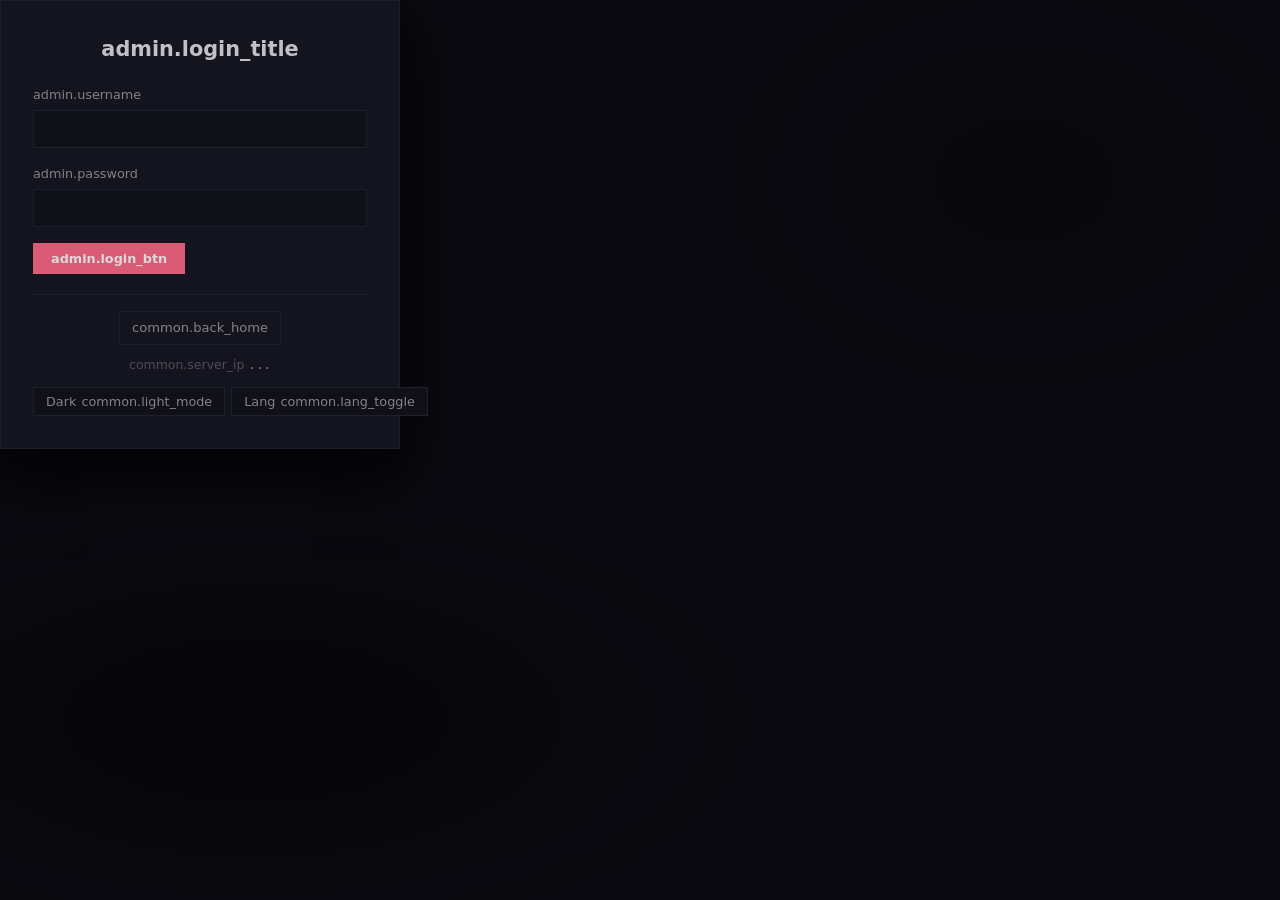
==== commit ed259bcb: "refactor: 移除联邦相关代码，由 federation 插件接管；代码格式化" ====
--- a/res/public/admin.html
+++ b/res/public/admin.html
@@ -1,190 +1,215 @@
-<!DOCTYPE html>
+<!doctype html>
 <html lang="en">
-<head>
-    <meta charset="UTF-8">
-    <meta name="viewport" content="width=device-width, initial-scale=1.0">
+  <head>
+    <meta charset="UTF-8" />
+    <meta name="viewport" content="width=device-width, initial-scale=1.0" />
     <title>Admin Login - FunXLink Studio Phira Server</title>
-    <link rel="icon" href="logo.png" type="image/png">
-    <link rel="stylesheet" href="style.css">
+    <link rel="icon" href="logo.png" type="image/png" />
+    <link rel="stylesheet" href="style.css" />
     <script src="i18n.js"></script>
-</head>
-<body>
-    <script>(function(){
-        const t=localStorage.getItem('theme');if(t==='light')document.body.classList.add('light-mode');
+  </head>
+  <body>
+    <script>
+      (function () {
+        const t = localStorage.getItem('theme');
+        if (t === 'light') document.body.classList.add('light-mode');
         I18n.init();
-    })()</script>
+      })();
+    </script>
     <div class="login-card">
-        <h2 data-i18n="admin.login_title">Admin Login</h2>
-        <form action="/login" method="POST" id="login-form">
-            <div class="form-group">
-                <label for="username" data-i18n="admin.username">Username</label>
-                <input type="text" id="username" name="username" required autocomplete="username">
-            </div>
-            <div class="form-group">
-                <label for="password" data-i18n="admin.password">Password</label>
-                <input type="password" id="password" name="password" required autocomplete="current-password">
-            </div>
-            
-            <div class="captcha-container" id="captcha-widget"></div>
-            
-            <div id="login-error" style="color:var(--danger); font-size:0.85rem; margin-bottom:15px; text-align:center; display:none;"></div>
-
-            <button type="submit" id="login-btn" class="login-btn" disabled data-i18n="admin.login_btn">Login</button>
-        </form>
-        
-        <div class="admin-footer">
-            <a href="/" class="back-link" data-i18n="common.back_home">&larr; Back to Home</a>
-            
-            <div class="admin-footer-server-ip">
-                <span data-i18n="common.server_ip">Server IP:</span> <span id="server-ip">...</span>
-            </div>
-
-            <div class="footer-controls">
-                <button id="theme-toggle" class="theme-toggle-btn">
-                    <span id="theme-icon" class="theme-icon">Dark</span>
-                    <span id="theme-text">Dark</span>
-                </button>
-                <button id="lang-toggle" class="lang-toggle-btn" onclick="I18n.toggleLanguage()">
-                    <span>Lang</span>
-                    <span id="lang-toggle-text">English</span>
-                </button>
-            </div>
-        </div>
+      <h2 data-i18n="admin.login_title">Admin Login</h2>
+      <form action="/login" method="POST" id="login-form">
+        <div class="form-group">
+          <label for="username" data-i18n="admin.username">Username</label>
+          <input type="text" id="username" name="username" required autocomplete="username" />
+        </div>
+        <div class="form-group">
+          <label for="password" data-i18n="admin.password">Password</label>
+          <input
+            type="password"
+            id="password"
+            name="password"
+            required
+            autocomplete="current-password"
+          />
+        </div>
+
+        <div class="captcha-container" id="captcha-widget"></div>
+
+        <div
+          id="login-error"
+          style="
+            color: var(--danger);
+            font-size: 0.85rem;
+            margin-bottom: 15px;
+            text-align: center;
+            display: none;
+          "
+        ></div>
+
+        <button type="submit" id="login-btn" class="login-btn" disabled data-i18n="admin.login_btn">
+          Login
+        </button>
+      </form>
+
+      <div class="admin-footer">
+        <a href="/" class="back-link" data-i18n="common.back_home">&larr; Back to Home</a>
+
+        <div class="admin-footer-server-ip">
+          <span data-i18n="common.server_ip">Server IP:</span> <span id="server-ip">...</span>
+        </div>
+
+        <div class="footer-controls">
+          <button id="theme-toggle" class="theme-toggle-btn">
+            <span id="theme-icon" class="theme-icon">Dark</span>
+            <span id="theme-text">Dark</span>
+          </button>
+          <button id="lang-toggle" class="lang-toggle-btn" onclick="I18n.toggleLanguage()">
+            <span>Lang</span>
+            <span id="lang-toggle-text">English</span>
+          </button>
+        </div>
+      </div>
     </div>
 
     <script>
-        const themeToggle = document.getElementById('theme-toggle');
-        const themeIcon = document.getElementById('theme-icon');
-        const themeText = document.getElementById('theme-text');
-        
-        function updateThemeUI(isLight) {
-            if (!I18n.isReady) return;
-            themeIcon.textContent = isLight ? 'Light' : 'Dark';
-            themeText.textContent = isLight ? I18n.t('common.dark_mode') : I18n.t('common.light_mode');
+      const themeToggle = document.getElementById('theme-toggle');
+      const themeIcon = document.getElementById('theme-icon');
+      const themeText = document.getElementById('theme-text');
+
+      function updateThemeUI(isLight) {
+        if (!I18n.isReady) return;
+        themeIcon.textContent = isLight ? 'Light' : 'Dark';
+        themeText.textContent = isLight ? I18n.t('common.dark_mode') : I18n.t('common.light_mode');
+      }
+
+      // Listen for i18n to be ready to set initial theme text
+      document.addEventListener('i18nReady', () => {
+        updateThemeUI(document.body.classList.contains('light-mode'));
+        if (window.SERVER_CONFIG) {
+          if (window.SERVER_CONFIG.displayIp) {
+            document.getElementById('server-ip').textContent = window.SERVER_CONFIG.displayIp;
+          }
+          if (window.SERVER_CONFIG.serverName) {
+            document.title = `Admin Login - ${window.SERVER_CONFIG.serverName}`;
+          }
         }
-
-        // Listen for i18n to be ready to set initial theme text
-        document.addEventListener('i18nReady', () => {
-            updateThemeUI(document.body.classList.contains('light-mode'));
-            if (window.SERVER_CONFIG) {
-                if (window.SERVER_CONFIG.displayIp) {
-                    document.getElementById('server-ip').textContent = window.SERVER_CONFIG.displayIp;
-                }
-                if (window.SERVER_CONFIG.serverName) {
-                    document.title = `Admin Login - ${window.SERVER_CONFIG.serverName}`;
-                }
+      });
+
+      themeToggle.addEventListener('click', () => {
+        const isLight = document.body.classList.toggle('light-mode');
+        localStorage.setItem('theme', isLight ? 'light' : 'dark');
+        updateThemeUI(isLight);
+      });
+
+      let geetestInstance = null;
+
+      async function initCaptcha() {
+        const loginBtn = document.getElementById('login-btn');
+        const captchaWidget = document.getElementById('captcha-widget');
+        const loginForm = document.getElementById('login-form');
+        const errorDiv = document.getElementById('login-error');
+
+        const showError = (msg) => {
+          errorDiv.textContent = msg;
+          errorDiv.style.display = 'block';
+        };
+
+        const hideError = () => {
+          errorDiv.style.display = 'none';
+        };
+
+        loginForm.addEventListener('submit', async (e) => {
+          e.preventDefault();
+          hideError();
+          loginBtn.disabled = true;
+          loginBtn.textContent = I18n.t('common.loading') || 'Loading...';
+
+          const formData = new FormData(loginForm);
+          const data = Object.fromEntries(formData.entries());
+
+          try {
+            const response = await fetch('/login', {
+              method: 'POST',
+              headers: {
+                'Content-Type': 'application/x-www-form-urlencoded',
+              },
+              body: new URLSearchParams(data).toString(),
+            });
+
+            if (response.ok) {
+              window.location.href = '/';
+            } else {
+              const errorText = await response.text();
+              // Extract error message from HTML if returned as such
+              const tempDiv = document.createElement('div');
+              tempDiv.innerHTML = errorText;
+              const cleanError = tempDiv.textContent || 'Login failed';
+              showError(cleanError);
+
+              // Reset captcha
+              if (geetestInstance) {
+                geetestInstance.reset();
+                loginBtn.disabled = true;
+                // Remove previous hidden fields
+                const hiddenInputs = loginForm.querySelectorAll(
+                  'input[type="hidden"][name^="lot_number"], input[type="hidden"][name^="captcha_output"], input[type="hidden"][name^="pass_token"], input[type="hidden"][name^="gen_time"]',
+                );
+                hiddenInputs.forEach((el) => el.remove());
+              } else {
+                loginBtn.disabled = false;
+              }
+              loginBtn.textContent = I18n.t('admin.login_btn');
             }
+          } catch (error) {
+            showError('Network error occurred.');
+            loginBtn.disabled = false;
+            loginBtn.textContent = I18n.t('admin.login_btn');
+          }
         });
 
-        themeToggle.addEventListener('click', () => {
-            const isLight = document.body.classList.toggle('light-mode');
-            localStorage.setItem('theme', isLight ? 'light' : 'dark');
-            updateThemeUI(isLight);
-        });
-
-        let geetestInstance = null;
-
-        async function initCaptcha() {
-            const loginBtn = document.getElementById('login-btn');
-            const captchaWidget = document.getElementById('captcha-widget');
-            const loginForm = document.getElementById('login-form');
-            const errorDiv = document.getElementById('login-error');
-
-            const showError = (msg) => {
-                errorDiv.textContent = msg;
-                errorDiv.style.display = 'block';
-            };
-
-            const hideError = () => {
-                errorDiv.style.display = 'none';
-            };
-
-            loginForm.addEventListener('submit', async (e) => {
-                e.preventDefault();
-                hideError();
-                loginBtn.disabled = true;
-                loginBtn.textContent = I18n.t('common.loading') || 'Loading...';
-
-                const formData = new FormData(loginForm);
-                const data = Object.fromEntries(formData.entries());
-
-                try {
-                    const response = await fetch('/login', {
-                        method: 'POST',
-                        headers: {
-                            'Content-Type': 'application/x-www-form-urlencoded',
-                        },
-                        body: new URLSearchParams(data).toString(),
-                    });
-
-                    if (response.ok) {
-                        window.location.href = '/';
-                    } else {
-                        const errorText = await response.text();
-                        // Extract error message from HTML if returned as such
-                        const tempDiv = document.createElement('div');
-                        tempDiv.innerHTML = errorText;
-                        const cleanError = tempDiv.textContent || 'Login failed';
-                        showError(cleanError);
-                        
-                        // Reset captcha
-                        if (geetestInstance) {
-                            geetestInstance.reset();
-                            loginBtn.disabled = true;
-                            // Remove previous hidden fields
-                            const hiddenInputs = loginForm.querySelectorAll('input[type="hidden"][name^="lot_number"], input[type="hidden"][name^="captcha_output"], input[type="hidden"][name^="pass_token"], input[type="hidden"][name^="gen_time"]');
-                            hiddenInputs.forEach(el => el.remove());
-                        } else {
-                            loginBtn.disabled = false;
-                        }
-                        loginBtn.textContent = I18n.t('admin.login_btn');
-                    }
-                } catch (error) {
-                    showError('Network error occurred.');
-                    loginBtn.disabled = false;
-                    loginBtn.textContent = I18n.t('admin.login_btn');
-                }
-            });
-
-            // Try to use injected config
-            const config = window.SERVER_CONFIG || { captchaProvider: 'none' };
-
-            if (config.captchaProvider === 'geetest') {
-                const script = document.createElement('script');
-                script.src = "https://static.geetest.com/v4/gt4.js";
-                script.onload = () => {
-                    window.initGeetest4({
-                        captchaId: config.geetestId,
-                        product: 'float',
-                        language: I18n.currentLang === 'zh' ? 'zh-cn' : 'en',
-                    }, (captchaObj) => {
-                        geetestInstance = captchaObj;
-                        captchaObj.appendTo('#captcha-widget');
-                        captchaObj.onSuccess(() => {
-                            const result = captchaObj.getValidate();
-                            // Add geetest parameters to form
-                            Object.keys(result).forEach(key => {
-                                const input = document.createElement('input');
-                                input.type = 'hidden';
-                                input.name = key;
-                                input.value = result[key];
-                                loginForm.appendChild(input);
-                            });
-                            loginBtn.disabled = false;
-                        });
-                        captchaObj.onError(() => {
-                            captchaWidget.innerHTML = `<p style="color:var(--danger); font-size:0.8rem;">${I18n.t('admin.captcha_error')}</p>`;
-                        });
-                    });
-                };
-                document.head.appendChild(script);
-            } else {
-                loginBtn.disabled = false;
-                captchaWidget.style.display = 'none';
-            }
+        // Try to use injected config
+        const config = window.SERVER_CONFIG || { captchaProvider: 'none' };
+
+        if (config.captchaProvider === 'geetest') {
+          const script = document.createElement('script');
+          script.src = 'https://static.geetest.com/v4/gt4.js';
+          script.onload = () => {
+            window.initGeetest4(
+              {
+                captchaId: config.geetestId,
+                product: 'float',
+                language: I18n.currentLang === 'zh' ? 'zh-cn' : 'en',
+              },
+              (captchaObj) => {
+                geetestInstance = captchaObj;
+                captchaObj.appendTo('#captcha-widget');
+                captchaObj.onSuccess(() => {
+                  const result = captchaObj.getValidate();
+                  // Add geetest parameters to form
+                  Object.keys(result).forEach((key) => {
+                    const input = document.createElement('input');
+                    input.type = 'hidden';
+                    input.name = key;
+                    input.value = result[key];
+                    loginForm.appendChild(input);
+                  });
+                  loginBtn.disabled = false;
+                });
+                captchaObj.onError(() => {
+                  captchaWidget.innerHTML = `<p style="color:var(--danger); font-size:0.8rem;">${I18n.t('admin.captcha_error')}</p>`;
+                });
+              },
+            );
+          };
+          document.head.appendChild(script);
+        } else {
+          loginBtn.disabled = false;
+          captchaWidget.style.display = 'none';
         }
-
-        document.addEventListener('DOMContentLoaded', initCaptcha);
+      }
+
+      document.addEventListener('DOMContentLoaded', initCaptcha);
     </script>
-</body>
-</html>+  </body>
+</html>
--- a/res/public/style.css
+++ b/res/public/style.css
@@ -55,118 +55,192 @@
 }
 
 body.light-mode {
-  --bg: #edeef2;
-  --bg-secondary: #e2e3e8;
-  --surface: #f8f8fa;
-  --surface-hover: #efeff3;
-  --surface-glass: rgba(255, 255, 255, 0.78);
-  --surface-glass-strong: rgba(255, 255, 255, 0.92);
-  --text: #1a1a24;
-  --text-secondary: #4a4854;
-  --text-tertiary: #7c7a86;
-  --border: #d2d3d9;
-  --border-light: #e2e3e8;
-  --border-glass: rgba(0, 0, 0, 0.06);
-  --shadow-sm: 0 1px 3px rgba(0, 0, 0, 0.06);
-  --shadow: 0 2px 10px rgba(0, 0, 0, 0.08);
-  --shadow-md: 0 4px 18px rgba(0, 0, 0, 0.1);
-  --shadow-lg: 0 8px 30px rgba(0, 0, 0, 0.12);
-  --shadow-xl: 0 16px 50px rgba(0, 0, 0, 0.16);
-  --shadow-glow: 0 0 20px rgba(255, 107, 139, 0.1);
-  --shadow-glow-intense: 0 0 32px rgba(255, 107, 139, 0.18);
+  --bg: #e3e5eb;
+  --bg-secondary: #d9dbe2;
+  --surface: #ffffff;
+  --surface-hover: #f5f5f8;
+  --surface-glass: rgba(255, 255, 255, 0.85);
+  --surface-glass-strong: rgba(255, 255, 255, 0.95);
+  --text: #14141c;
+  --text-secondary: #44424e;
+  --text-tertiary: #787680;
+  --border: #c8cad2;
+  --border-light: #dddde5;
+  --border-glass: rgba(0, 0, 0, 0.08);
+  --shadow-sm: 0 1px 4px rgba(0, 0, 0, 0.08);
+  --shadow: 0 2px 12px rgba(0, 0, 0, 0.1);
+  --shadow-md: 0 4px 20px rgba(0, 0, 0, 0.12);
+  --shadow-lg: 0 8px 32px rgba(0, 0, 0, 0.15);
+  --shadow-xl: 0 16px 48px rgba(0, 0, 0, 0.2);
+  --shadow-glow: 0 0 24px rgba(255, 107, 139, 0.12);
+  --shadow-glow-intense: 0 0 36px rgba(255, 107, 139, 0.2);
   --primary-light: rgba(255, 107, 139, 0.08);
-  --primary-glow: rgba(255, 107, 139, 0.1);
+  --primary-glow: rgba(255, 107, 139, 0.12);
 }
 
 body.light-mode::before {
   background:
-    radial-gradient(ellipse 80% 50% at 20% 80%, rgba(255,255,255,0.7) 0%, rgba(255,255,255,0.3) 50%),
-    radial-gradient(ellipse 50% 50% at 80% 20%, rgba(255,255,255,0.5) 0%, transparent 50%);
+    radial-gradient(ellipse 70% 50% at 20% 80%, rgba(0, 0, 0, 0.04) 0%, transparent 50%),
+    radial-gradient(ellipse 50% 50% at 80% 20%, rgba(0, 0, 0, 0.02) 0%, transparent 50%);
 }
 
 body.light-mode .hero-section {
   background: var(--surface);
   border-bottom: 1px solid var(--border);
 }
-
-body.light-mode .stat-card {
-  background: var(--bg-secondary);
-}
-
-body.light-mode .info-card {
+body.light-mode .info-value {
+  background: #f2f3f7;
+  border-color: var(--border);
+}
+body.light-mode code.info-value {
+  color: #0f766e;
+  background: #f0fdfa;
+  border-color: #5eead4;
+}
+body.light-mode .panel-card,
+body.light-mode .detail-card {
   background: var(--surface);
-}
-
-body.light-mode .info-value {
-  background: var(--bg-secondary);
-  border-color: var(--border);
-}
-
-body.light-mode code.info-value {
-  color: #0d9488;
-  background: #f0fdfa;
-  border-color: #99f6e4;
-}
-
-body.light-mode .panel-card,
-body.light-mode .detail-card,
+  box-shadow: var(--shadow-sm);
+}
 body.light-mode .profile-section,
 body.light-mode .profile-sidebar {
   background: var(--surface);
-}
-
-body.light-mode .admin-btn { background: var(--surface); border-color: var(--border); }
-body.light-mode .admin-btn:hover { background: var(--bg-secondary); }
+  box-shadow: var(--shadow-sm);
+}
+body.light-mode .admin-btn {
+  background: var(--surface);
+  border-color: var(--border);
+}
+body.light-mode .admin-btn:hover {
+  background: var(--bg-secondary);
+}
+body.light-mode .action-card {
+  background: var(--surface);
+}
+body.light-mode .action-card:hover {
+  background: #f0f1f5;
+}
+body.light-mode .info-card {
+  background: var(--surface);
+  box-shadow: var(--shadow-sm);
+}
+body.light-mode .room-card {
+  background: var(--surface);
+}
+body.light-mode .room-card:hover {
+  box-shadow: var(--shadow);
+}
+body.light-mode .navbar {
+  background: rgba(255, 255, 255, 0.85);
+  border-bottom-color: var(--border);
+}
 
 /* ==================== ANIMATIONS ==================== */
 @keyframes gradient-shift {
-  0% { background-position: 0% 50%; }
-  50% { background-position: 100% 50%; }
-  100% { background-position: 0% 50%; }
+  0% {
+    background-position: 0% 50%;
+  }
+  50% {
+    background-position: 100% 50%;
+  }
+  100% {
+    background-position: 0% 50%;
+  }
 }
 
 @keyframes pulse-dot {
-  0%, 100% { box-shadow: 0 0 0 0 var(--primary-glow); }
-  50% { box-shadow: 0 0 0 6px transparent; }
+  0%,
+  100% {
+    box-shadow: 0 0 0 0 var(--primary-glow);
+  }
+  50% {
+    box-shadow: 0 0 0 6px transparent;
+  }
 }
 
 @keyframes slide-in-right {
-  from { opacity: 0; transform: translateX(12px); }
-  to { opacity: 1; transform: translateX(0); }
+  from {
+    opacity: 0;
+    transform: translateX(12px);
+  }
+  to {
+    opacity: 1;
+    transform: translateX(0);
+  }
 }
 
 @keyframes slide-in-up {
-  from { opacity: 0; transform: translateY(8px); }
-  to { opacity: 1; transform: translateY(0); }
+  from {
+    opacity: 0;
+    transform: translateY(8px);
+  }
+  to {
+    opacity: 1;
+    transform: translateY(0);
+  }
 }
 
 @keyframes fade-in {
-  from { opacity: 0; }
-  to { opacity: 1; }
+  from {
+    opacity: 0;
+  }
+  to {
+    opacity: 1;
+  }
 }
 
 @keyframes scale-in {
-  from { opacity: 0; transform: scale(0.96); }
-  to { opacity: 1; transform: scale(1); }
+  from {
+    opacity: 0;
+    transform: scale(0.96);
+  }
+  to {
+    opacity: 1;
+    transform: scale(1);
+  }
 }
 
 @keyframes slideOut {
-  from { opacity: 1; transform: translateX(0); }
-  to { opacity: 0; transform: translateX(30px); }
+  from {
+    opacity: 1;
+    transform: translateX(0);
+  }
+  to {
+    opacity: 0;
+    transform: translateX(30px);
+  }
 }
 
 @keyframes slideIn {
-  from { opacity: 0; transform: translateX(30px); }
-  to { opacity: 1; transform: translateX(0); }
+  from {
+    opacity: 0;
+    transform: translateX(30px);
+  }
+  to {
+    opacity: 1;
+    transform: translateX(0);
+  }
 }
 
 /* ==================== BASE ==================== */
-::-webkit-scrollbar { width: 5px; height: 5px; }
-::-webkit-scrollbar-track { background: transparent; }
-::-webkit-scrollbar-thumb { background: var(--border); border-radius: var(--radius-full); }
-::-webkit-scrollbar-thumb:hover { background: var(--text-tertiary); }
-
-* { box-sizing: border-box; }
+::-webkit-scrollbar {
+  width: 5px;
+  height: 5px;
+}
+::-webkit-scrollbar-track {
+  background: transparent;
+}
+::-webkit-scrollbar-thumb {
+  background: var(--border);
+  border-radius: var(--radius-full);
+}
+::-webkit-scrollbar-thumb:hover {
+  background: var(--text-tertiary);
+}
+
+* {
+  box-sizing: border-box;
+}
 
 body {
   font-family: var(--font-sans);
@@ -190,8 +264,8 @@
   position: fixed;
   inset: 0;
   background:
-    radial-gradient(ellipse 80% 50% at 20% 80%, rgba(0, 0, 0, 0.65) 0%, rgba(0, 0, 0, 0.3) 50%),
-    radial-gradient(ellipse 50% 50% at 80% 20%, rgba(0, 0, 0, 0.4) 0%, transparent 50%);
+    radial-gradient(ellipse 80% 50% at 20% 80%, rgba(0, 0, 0, 0.45) 0%, rgba(0, 0, 0, 0.15) 50%),
+    radial-gradient(ellipse 50% 50% at 80% 20%, rgba(0, 0, 0, 0.2) 0%, transparent 50%);
   z-index: 0;
   pointer-events: none;
 }
@@ -205,7 +279,9 @@
 /* ==================== NAVBAR ==================== */
 .navbar {
   position: fixed;
-  top: 0; left: 0; right: 0;
+  top: 0;
+  left: 0;
+  right: 0;
   height: var(--navbar-height);
   background: var(--surface-glass);
   backdrop-filter: blur(var(--blur-strength));
@@ -225,7 +301,10 @@
   justify-content: space-between;
 }
 
-.navbar-brand { display: flex; align-items: center; }
+.navbar-brand {
+  display: flex;
+  align-items: center;
+}
 
 .brand-link {
   display: flex;
@@ -236,7 +315,9 @@
   transition: var(--transition);
 }
 
-.brand-link:hover { opacity: 0.85; }
+.brand-link:hover {
+  opacity: 0.85;
+}
 
 .brand-icon {
   flex-shrink: 0;
@@ -249,11 +330,17 @@
   font-family: var(--font-display);
   letter-spacing: -0.02em;
   color: var(--text);
-}
-
-.navbar-nav { display: flex; gap: 1px; }
-
-#nav-admin { display: none; }
+  white-space: nowrap;
+}
+
+.navbar-nav {
+  display: flex;
+  gap: 1px;
+}
+
+.nav-item[data-page='admin'] {
+  display: none;
+}
 
 .nav-item {
   display: flex;
@@ -281,16 +368,26 @@
 }
 
 .nav-icon {
-  width: 16px; height: 16px;
+  width: 16px;
+  height: 16px;
   flex-shrink: 0;
   opacity: 0.5;
   transition: opacity var(--transition);
 }
 
-.nav-item:hover .nav-icon { opacity: 0.8; }
-.nav-item.active .nav-icon { opacity: 1; color: #fff; }
-
-.navbar-right { display: flex; align-items: center; gap: 4px; }
+.nav-item:hover .nav-icon {
+  opacity: 0.8;
+}
+.nav-item.active .nav-icon {
+  opacity: 1;
+  color: #fff;
+}
+
+.navbar-right {
+  display: flex;
+  align-items: center;
+  gap: 4px;
+}
 
 .lang-switch {
   padding: 7px 9px;
@@ -347,12 +444,17 @@
   transform: translateY(-1px);
 }
 
-.login-btn:active { transform: translateY(0); }
-
-.user-menu { position: relative; }
+.login-btn:active {
+  transform: translateY(0);
+}
+
+.user-menu {
+  position: relative;
+}
 
 .user-avatar {
-  width: 34px; height: 34px;
+  width: 34px;
+  height: 34px;
   border-radius: var(--radius-sm);
   object-fit: cover;
   cursor: pointer;
@@ -366,7 +468,8 @@
 
 .user-dropdown {
   position: absolute;
-  top: calc(100% + 8px); right: 0;
+  top: calc(100% + 8px);
+  right: 0;
   background: var(--surface);
   border-radius: var(--radius-lg);
   box-shadow: var(--shadow-xl);
@@ -378,7 +481,9 @@
   z-index: 1001;
 }
 
-.user-dropdown.show { display: block; }
+.user-dropdown.show {
+  display: block;
+}
 
 .user-dropdown a,
 .user-dropdown button {
@@ -404,6 +509,131 @@
   color: var(--primary);
 }
 
+/* ==================== MOBILE MENU ==================== */
+.mobile-menu-btn {
+  display: none;
+  flex-direction: column;
+  justify-content: center;
+  align-items: center;
+  width: 40px;
+  height: 40px;
+  background: transparent;
+  border: 1px solid var(--border);
+  border-radius: var(--radius);
+  cursor: pointer;
+  padding: 8px;
+  gap: 4px;
+  z-index: 1100;
+  flex-shrink: 0;
+}
+
+.mobile-menu-btn:hover {
+  border-color: var(--text-tertiary);
+  background: var(--bg-secondary);
+}
+
+.mobile-menu-bar {
+  display: block;
+  width: 18px;
+  height: 2px;
+  background: var(--text-secondary);
+  border-radius: 2px;
+  transition: var(--transition);
+  transform-origin: center;
+}
+
+.mobile-menu-btn.open .mobile-menu-bar:nth-child(1) {
+  transform: translateY(6px) rotate(45deg);
+}
+.mobile-menu-btn.open .mobile-menu-bar:nth-child(2) {
+  opacity: 0;
+}
+.mobile-menu-btn.open .mobile-menu-bar:nth-child(3) {
+  transform: translateY(-6px) rotate(-45deg);
+}
+
+.mobile-menu-backdrop {
+  display: none;
+  position: fixed;
+  inset: 0;
+  background: rgba(0, 0, 0, 0.5);
+  z-index: 1090;
+  animation: fade-in 0.15s ease;
+}
+
+.mobile-menu-backdrop.show {
+  display: block;
+}
+
+.mobile-nav-drawer {
+  position: fixed;
+  top: 0;
+  right: -300px;
+  width: 280px;
+  max-width: 85vw;
+  height: 100vh;
+  height: 100dvh;
+  background: var(--surface);
+  z-index: 1100;
+  transition: right 0.3s cubic-bezier(0.2, 0, 0, 1);
+  box-shadow: var(--shadow-xl);
+  display: flex;
+  flex-direction: column;
+  overflow-y: auto;
+}
+
+.mobile-nav-drawer.show {
+  right: 0;
+}
+
+.mobile-nav-header {
+  display: flex;
+  justify-content: space-between;
+  align-items: center;
+  padding: 16px 20px;
+  border-bottom: 1px solid var(--border);
+}
+
+.mobile-nav-title {
+  font-size: 1rem;
+  font-weight: 700;
+  font-family: var(--font-display);
+  color: var(--text);
+}
+
+.mobile-nav-close {
+  background: transparent;
+  border: none;
+  font-size: 1.5rem;
+  color: var(--text-secondary);
+  cursor: pointer;
+  width: 36px;
+  height: 36px;
+  display: flex;
+  align-items: center;
+  justify-content: center;
+  border-radius: var(--radius-sm);
+  transition: var(--transition);
+}
+
+.mobile-nav-close:hover {
+  color: var(--danger);
+  background: var(--danger-light);
+}
+
+.mobile-nav-items {
+  display: flex;
+  flex-direction: column;
+  padding: 8px;
+  gap: 2px;
+}
+
+.mobile-nav-items .nav-item {
+  padding: 12px 16px;
+  font-size: 0.9rem;
+  border-radius: var(--radius);
+}
+
 /* ==================== AUTH MODAL ==================== */
 .auth-modal {
   position: fixed;
@@ -415,7 +645,9 @@
   animation: fade-in 0.1s ease;
 }
 
-.auth-modal.show { display: flex; }
+.auth-modal.show {
+  display: flex;
+}
 
 .auth-overlay {
   position: absolute;
@@ -437,10 +669,12 @@
 
 .close-btn {
   position: absolute;
-  top: 12px; right: 12px;
+  top: 12px;
+  right: 12px;
   background: transparent;
   border: none;
-  width: 30px; height: 30px;
+  width: 30px;
+  height: 30px;
   border-radius: var(--radius-sm);
   font-size: 1.1rem;
   color: var(--text-tertiary);
@@ -465,7 +699,9 @@
   text-align: center;
 }
 
-.form-group { margin-bottom: 16px; }
+.form-group {
+  margin-bottom: 16px;
+}
 
 .form-group label {
   display: block;
@@ -494,7 +730,9 @@
   background: var(--bg);
 }
 
-.form-group input::placeholder { color: var(--text-tertiary); }
+.form-group input::placeholder {
+  color: var(--text-tertiary);
+}
 
 .submit-btn {
   width: 100%;
@@ -515,8 +753,13 @@
   transform: translateY(-1px);
 }
 
-.submit-btn:active:not(:disabled) { transform: translateY(0); }
-.submit-btn:disabled { opacity: 0.4; cursor: not-allowed; }
+.submit-btn:active:not(:disabled) {
+  transform: translateY(0);
+}
+.submit-btn:disabled {
+  opacity: 0.4;
+  cursor: not-allowed;
+}
 
 .error-msg {
   color: var(--danger);
@@ -526,7 +769,9 @@
   display: none;
 }
 
-.error-msg.show { display: block; }
+.error-msg.show {
+  display: block;
+}
 
 .error-message {
   color: var(--danger);
@@ -549,6 +794,8 @@
 .page-content {
   max-width: 1200px;
   margin: 0 auto;
+  width: 100%;
+  box-sizing: border-box;
   padding: 32px 20px;
   animation: slide-in-up 0.25s ease;
 }
@@ -583,7 +830,9 @@
 .hero-section::before {
   content: '';
   position: absolute;
-  top: 0; left: 0; right: 0;
+  top: 0;
+  left: 0;
+  right: 0;
   height: 4px;
   background: var(--primary-gradient);
   z-index: 1;
@@ -593,7 +842,7 @@
   position: absolute;
   inset: 0;
   opacity: 0.04;
-  background-image: radial-gradient(rgba(255,255,255,0.5) 1px, transparent 1px);
+  background-image: radial-gradient(rgba(255, 255, 255, 0.5) 1px, transparent 1px);
   background-size: 24px 24px;
   pointer-events: none;
 }
@@ -635,22 +884,30 @@
 .hero-stats {
   display: grid;
   grid-template-columns: repeat(3, 1fr);
-  gap: 1px;
-  background: var(--border);
+  gap: 12px;
   position: relative;
   z-index: 1;
 }
 
 .stat-card {
-  background: var(--bg-secondary);
+  background: var(--surface);
   padding: 40px 20px 48px;
   text-align: center;
   transition: background 0.2s;
-}
-
-.stat-card:hover { background: var(--surface-hover); }
-
-.stat-card-inner { display: flex; flex-direction: column; align-items: center; gap: 6px; }
+  border-radius: var(--radius-lg);
+  border: 1px solid var(--border);
+}
+
+.stat-card:hover {
+  background: var(--surface-hover);
+}
+
+.stat-card-inner {
+  display: flex;
+  flex-direction: column;
+  align-items: center;
+  gap: 6px;
+}
 
 .stat-value {
   font-size: 2.8rem;
@@ -672,8 +929,7 @@
 .dashboard-grid {
   display: grid;
   grid-template-columns: 280px 1fr;
-  gap: 1px;
-  background: var(--border);
+  gap: 16px;
   margin-bottom: 32px;
 }
 
@@ -683,6 +939,8 @@
   display: flex;
   flex-direction: column;
   gap: 18px;
+  border-radius: var(--radius-lg);
+  border: 1px solid var(--border);
 }
 
 .info-card-header {
@@ -698,9 +956,15 @@
   letter-spacing: 0.06em;
 }
 
-.info-card-header svg { color: var(--primary); }
-
-.info-rows { display: flex; flex-direction: column; gap: 14px; }
+.info-card-header svg {
+  color: var(--primary);
+}
+
+.info-rows {
+  display: flex;
+  flex-direction: column;
+  gap: 14px;
+}
 
 .info-row {
   display: flex;
@@ -737,7 +1001,8 @@
 code.info-value::after {
   content: 'click to copy';
   position: absolute;
-  right: 10px; top: 50%;
+  right: 10px;
+  top: 50%;
   transform: translateY(-50%);
   font-family: var(--font-sans);
   font-size: 0.6rem;
@@ -748,11 +1013,21 @@
   transition: opacity 0.15s;
 }
 
-code.info-value:hover { border-color: var(--accent2); }
-code.info-value:hover::after { opacity: 0.6; }
-
-.copyable { cursor: pointer; user-select: all; transition: border-color 0.15s; }
-.copyable:hover { border-color: var(--accent2); }
+code.info-value:hover {
+  border-color: var(--accent2);
+}
+code.info-value:hover::after {
+  opacity: 0.6;
+}
+
+.copyable {
+  cursor: pointer;
+  user-select: all;
+  transition: border-color 0.15s;
+}
+.copyable:hover {
+  border-color: var(--accent2);
+}
 
 /* ==================== ACTION GRID ==================== */
 .action-grid {
@@ -769,6 +1044,8 @@
   gap: 8px;
   padding: 28px 12px;
   background: var(--surface);
+  border: 1px solid var(--border);
+  border-radius: var(--radius-lg);
   cursor: pointer;
   transition: background 0.15s;
   border: none;
@@ -776,10 +1053,23 @@
   color: var(--text-secondary);
 }
 
-.action-card:hover { background: var(--surface-hover); color: var(--primary); }
-.action-icon { width: 20px; height: 20px; opacity: 0.5; transition: opacity 0.15s; }
-.action-card:hover .action-icon { opacity: 1; }
-.action-card span { font-size: 0.78rem; font-weight: 500; }
+.action-card:hover {
+  background: var(--surface-hover);
+  color: var(--primary);
+}
+.action-icon {
+  width: 20px;
+  height: 20px;
+  opacity: 0.5;
+  transition: opacity 0.15s;
+}
+.action-card:hover .action-icon {
+  opacity: 1;
+}
+.action-card span {
+  font-size: 0.78rem;
+  font-weight: 500;
+}
 
 /* ==================== ROOM LIST ==================== */
 .room-list {
@@ -817,7 +1107,11 @@
   text-overflow: ellipsis;
 }
 
-.room-info { display: flex; flex-direction: column; gap: 8px; }
+.room-info {
+  display: flex;
+  flex-direction: column;
+  gap: 8px;
+}
 
 .room-info p {
   margin: 0;
@@ -839,11 +1133,20 @@
   text-align: right;
 }
 
-.room-mode-tag { color: var(--accent2) !important; font-weight: 600 !important; }
-.locked-status { color: var(--danger) !important; }
-.unlocked-status { color: var(--accent2) !important; }
-
-.room-card-remote { border-left: 3px solid var(--primary); }
+.room-mode-tag {
+  color: var(--accent2) !important;
+  font-weight: 600 !important;
+}
+.locked-status {
+  color: var(--danger) !important;
+}
+.unlocked-status {
+  color: var(--accent2) !important;
+}
+
+.room-card-remote {
+  border-left: 3px solid var(--primary);
+}
 
 .room-server-tag {
   display: inline-block;
@@ -855,8 +1158,14 @@
   vertical-align: middle;
 }
 
-.room-server-remote { background: rgba(255, 107, 139, 0.1); color: var(--primary); }
-.room-server-local { background: var(--success-light); color: var(--accent2); }
+.room-server-remote {
+  background: rgba(255, 107, 139, 0.1);
+  color: var(--primary);
+}
+.room-server-local {
+  background: var(--success-light);
+  color: var(--accent2);
+}
 
 /* ==================== PLAYER LIST ==================== */
 .player-list-scroll {
@@ -865,7 +1174,11 @@
   overflow-y: auto;
   overflow-x: hidden;
 }
-.player-list { list-style: none; padding: 0; margin: 0; }
+.player-list {
+  list-style: none;
+  padding: 0;
+  margin: 0;
+}
 
 .player-item {
   display: flex;
@@ -885,56 +1198,122 @@
   background: var(--surface);
 }
 
-.player-info-left { display: flex; align-items: center; gap: 10px; min-width: 0; flex: 1; }
-.player-info-right { display: flex; align-items: center; gap: 8px; flex-shrink: 0; }
+.player-info-left {
+  display: flex;
+  align-items: center;
+  gap: 10px;
+  min-width: 0;
+  flex: 1;
+}
+.player-info-right {
+  display: flex;
+  align-items: center;
+  gap: 8px;
+  flex-shrink: 0;
+}
 
 .player-avatar-small {
-  width: 32px; height: 32px; border-radius: var(--radius-sm);
-  object-fit: cover; flex-shrink: 0; border: 1px solid var(--border);
+  width: 32px;
+  height: 32px;
+  border-radius: var(--radius-sm);
+  object-fit: cover;
+  flex-shrink: 0;
+  border: 1px solid var(--border);
 }
 
 .player-name {
-  text-decoration: none; font-weight: 500; font-size: 0.85rem;
-  white-space: nowrap; overflow: hidden; text-overflow: ellipsis;
-  color: var(--primary); transition: var(--transition);
-}
-
-.player-name:hover { color: var(--primary-hover); }
+  text-decoration: none;
+  font-weight: 500;
+  font-size: 0.85rem;
+  white-space: nowrap;
+  overflow: hidden;
+  text-overflow: ellipsis;
+  color: var(--primary);
+  transition: var(--transition);
+}
+
+.player-name:hover {
+  color: var(--primary-hover);
+}
 
 .name-prefix {
-  font-size: 0.62rem; font-weight: 700; padding: 2px 6px;
-  text-transform: uppercase; margin-right: 5px;
-  flex-shrink: 0; letter-spacing: 0.04em;
-}
-
-.prefix-owner { background: rgba(251, 191, 36, 0.15); color: var(--warning); }
-.prefix-admin { background: var(--primary-light); color: var(--primary); }
-.prefix-player { background: rgba(91, 90, 102, 0.12); color: var(--text-tertiary); }
-.prefix-bot { background: rgba(91, 90, 102, 0.12); color: var(--text-tertiary); }
+  font-size: 0.62rem;
+  font-weight: 700;
+  padding: 2px 6px;
+  text-transform: uppercase;
+  margin-right: 5px;
+  flex-shrink: 0;
+  letter-spacing: 0.04em;
+}
+
+.prefix-owner {
+  background: rgba(251, 191, 36, 0.15);
+  color: var(--warning);
+}
+.prefix-admin {
+  background: var(--primary-light);
+  color: var(--primary);
+}
+.prefix-player {
+  background: rgba(91, 90, 102, 0.12);
+  color: var(--text-tertiary);
+}
+.prefix-bot {
+  background: rgba(91, 90, 102, 0.12);
+  color: var(--text-tertiary);
+}
 
 .player-status {
-  font-size: 0.66rem; font-weight: 700; padding: 4px 10px;
-  border-radius: var(--radius-full); text-transform: uppercase;
-  letter-spacing: 0.04em; flex-shrink: 0;
-}
-
-.status-ready { background: var(--success-light); color: var(--accent2); }
-.status-not-ready { background: var(--danger-light); color: var(--danger); }
-.status-bot { background: rgba(91, 90, 102, 0.1); color: var(--text-tertiary); }
-
-.name-owner { color: var(--warning) !important; font-weight: 600 !important; }
-.name-member { color: var(--text) !important; }
-.name-bot { color: var(--text-tertiary) !important; }
+  font-size: 0.66rem;
+  font-weight: 700;
+  padding: 4px 10px;
+  border-radius: var(--radius-full);
+  text-transform: uppercase;
+  letter-spacing: 0.04em;
+  flex-shrink: 0;
+}
+
+.status-ready {
+  background: var(--success-light);
+  color: var(--accent2);
+}
+.status-not-ready {
+  background: var(--danger-light);
+  color: var(--danger);
+}
+.status-bot {
+  background: rgba(91, 90, 102, 0.1);
+  color: var(--text-tertiary);
+}
+
+.name-owner {
+  color: var(--warning) !important;
+  font-weight: 600 !important;
+}
+.name-member {
+  color: var(--text) !important;
+}
+.name-bot {
+  color: var(--text-tertiary) !important;
+}
 
 .kick-btn {
-  padding: 4px 10px; border-radius: var(--radius-sm); font-size: 0.7rem;
-  font-weight: 600; cursor: pointer; transition: var(--transition);
+  padding: 4px 10px;
+  border-radius: var(--radius-sm);
+  font-size: 0.7rem;
+  font-weight: 600;
+  cursor: pointer;
+  transition: var(--transition);
   border: 1px solid rgba(248, 113, 113, 0.15);
-  background: var(--danger-light); color: var(--danger);
+  background: var(--danger-light);
+  color: var(--danger);
   font-family: var(--font-sans);
 }
 
-.kick-btn:hover { background: var(--danger); color: #fff; }
+.kick-btn:hover {
+  background: var(--danger);
+  color: #fff;
+}
 
 /* ==================== ADMIN PANEL ==================== */
 .admin-warning {
@@ -951,7 +1330,10 @@
   font-size: 0.82rem;
 }
 
-.admin-panel-container { display: grid; gap: 18px; }
+.admin-panel-container {
+  display: grid;
+  gap: 18px;
+}
 
 .panel-card {
   background: var(--surface);
@@ -959,122 +1341,234 @@
   border: 1px solid var(--border);
   border-left: 3px solid var(--primary);
   overflow: hidden;
+  padding: 0 20px 20px 20px;
 }
 
 .panel-card-header {
-  display: flex; align-items: center; gap: 8px;
-  padding: 16px 20px 0 20px;
+  display: flex;
+  align-items: center;
+  gap: 8px;
+  padding: 16px 0 0 0;
 }
 
 .panel-card-header h2 {
-  margin: 0; color: var(--text);
-  font-size: 0.95rem; font-family: var(--font-display);
+  margin: 0;
+  color: var(--text);
+  font-size: 0.95rem;
+  font-family: var(--font-display);
   font-weight: 600;
 }
 
 .panel-card-header .card-dot {
-  width: 8px; height: 8px; border-radius: 50%;
-  background: var(--primary); flex-shrink: 0;
+  width: 8px;
+  height: 8px;
+  border-radius: 50%;
+  background: var(--primary);
+  flex-shrink: 0;
 }
 
 .panel-card h2 {
-  margin: 0 20px 14px 20px; padding-top: 16px; color: var(--text);
-  font-size: 0.95rem; font-family: var(--font-display);
-  font-weight: 600;
-}
-
-.panel-card-body { padding: 0 20px 20px 20px; }
+  margin: 0 0 14px 0;
+  padding-top: 16px;
+  color: var(--text);
+  font-size: 0.95rem;
+  font-family: var(--font-display);
+  font-weight: 600;
+}
+
+.panel-card-body {
+  padding: 0;
+}
 
 .ban-add-section {
-  background: var(--bg-secondary); padding: 14px 16px;
-  border-radius: var(--radius-sm); margin-bottom: 12px;
+  background: var(--bg-secondary);
+  padding: 14px 16px;
+  border-radius: var(--radius-sm);
+  margin-bottom: 12px;
   border: 1px solid var(--border);
 }
 
 .ban-add-section strong,
 .ban-add-section h4 {
-  display: block; font-size: 0.78rem; color: var(--text-secondary);
-  text-transform: uppercase; letter-spacing: 0.05em; margin-bottom: 10px;
-  font-weight: 600;
-}
-
-.ban-add-section h4 { margin-top: 0; }
-
-.ban-table { width: 100%; border-collapse: collapse; font-size: 0.8rem; }
-
-.ban-table th, .ban-table td {
-  padding: 7px 10px; text-align: left;
+  display: block;
+  font-size: 0.78rem;
+  color: var(--text-secondary);
+  text-transform: uppercase;
+  letter-spacing: 0.05em;
+  margin-bottom: 10px;
+  font-weight: 600;
+}
+
+.ban-add-section h4 {
+  margin-top: 0;
+}
+
+.ban-table {
+  width: 100%;
+  border-collapse: collapse;
+  font-size: 0.8rem;
+}
+
+.ban-table th,
+.ban-table td {
+  padding: 7px 10px;
+  text-align: left;
   border-bottom: 1px solid var(--border-light);
 }
 
 .ban-table thead th {
-  background: var(--bg-secondary); color: var(--text-secondary);
-  font-weight: 600; font-size: 0.68rem; text-transform: uppercase;
-  letter-spacing: 0.04em; position: sticky; top: 0; z-index: 1;
-}
-
-.ban-table tbody tr:hover { background: var(--bg-secondary); }
-.ban-table tbody tr:nth-child(even) { background: rgba(0,0,0,0.08); }
-
-.ban-table td { color: var(--text); vertical-align: middle; }
+  background: var(--bg-secondary);
+  color: var(--text-secondary);
+  font-weight: 600;
+  font-size: 0.68rem;
+  text-transform: uppercase;
+  letter-spacing: 0.04em;
+  position: sticky;
+  top: 0;
+  z-index: 1;
+}
+
+.ban-table tbody tr:hover {
+  background: var(--bg-secondary);
+}
+.ban-table tbody tr:nth-child(even) {
+  background: rgba(0, 0, 0, 0.08);
+}
+
+.ban-table td {
+  color: var(--text);
+  vertical-align: middle;
+}
 
 .ban-table-container {
-  max-height: 280px; overflow-y: auto;
-  border-radius: var(--radius-sm); border: 1px solid var(--border);
+  max-height: 280px;
+  overflow-y: auto;
+  overflow-x: auto;
+  border-radius: var(--radius-sm);
+  border: 1px solid var(--border);
   margin-bottom: 14px;
-}
-
-.ban-columns { display: grid; grid-template-columns: 1fr 1fr; gap: 14px; }
-
-@media (max-width: 700px) { .ban-columns { grid-template-columns: 1fr; } }
+  -webkit-overflow-scrolling: touch;
+}
+
+.ban-columns {
+  display: grid;
+  grid-template-columns: 1fr 1fr;
+  gap: 14px;
+}
+
+@media (max-width: 700px) {
+  .ban-columns {
+    grid-template-columns: 1fr;
+  }
+}
 
 .action-group {
-  display: flex; gap: 8px; flex-wrap: wrap;
-  align-items: center;
-}
-
-.action-group + .action-group { margin-top: 10px; }
-
-.action-group input, .action-group select {
-  flex: 1; min-width: 110px; background: var(--bg);
-  border: 1px solid var(--border); color: var(--text);
-  border-radius: var(--radius-sm); padding: 7px 10px;
-  font-size: 0.8rem; font-family: var(--font-sans);
-  outline: none; transition: var(--transition);
-}
-
-.action-group input:focus, .action-group select:focus {
-  border-color: var(--primary); box-shadow: 0 0 0 2px var(--primary-light);
-}
-
-.action-group input::placeholder { color: var(--text-tertiary); }
+  display: flex;
+  gap: 8px;
+  flex-wrap: wrap;
+  align-items: center;
+}
+
+.action-group + .action-group {
+  margin-top: 10px;
+}
+
+.action-group input,
+.action-group select {
+  flex: 1;
+  min-width: 110px;
+  background: var(--bg);
+  border: 1px solid var(--border);
+  color: var(--text);
+  border-radius: var(--radius-sm);
+  padding: 7px 10px;
+  font-size: 0.8rem;
+  font-family: var(--font-sans);
+  outline: none;
+  transition: var(--transition);
+}
+
+.action-group input:focus,
+.action-group select:focus {
+  border-color: var(--primary);
+  box-shadow: 0 0 0 2px var(--primary-light);
+}
+
+.action-group input::placeholder {
+  color: var(--text-tertiary);
+}
 
 .admin-btn {
-  padding: 6px 12px; border-radius: var(--radius-sm); font-size: 0.78rem;
-  font-weight: 500; cursor: pointer; transition: var(--transition);
-  border: 1px solid var(--border); background: var(--surface);
-  color: var(--text); font-family: var(--font-sans);
+  padding: 6px 12px;
+  border-radius: var(--radius-sm);
+  font-size: 0.78rem;
+  font-weight: 500;
+  cursor: pointer;
+  transition: var(--transition);
+  border: 1px solid var(--border);
+  background: var(--surface);
+  color: var(--text);
+  font-family: var(--font-sans);
   white-space: nowrap;
 }
 
-.admin-btn:hover { background: var(--bg-secondary); }
-
-.admin-btn.action-danger { background: var(--danger-light); color: var(--danger); border-color: rgba(248, 113, 113, 0.2); }
-.admin-btn.action-danger:hover { background: var(--danger); color: #fff; border-color: var(--danger); }
-.admin-btn.action-primary { background: var(--primary-light); color: var(--primary); border-color: rgba(255, 107, 139, 0.2); }
-.admin-btn.action-primary:hover { background: var(--primary); color: #fff; border-color: var(--primary); }
-.admin-btn.action-warning { background: var(--warning-light); color: var(--warning); border-color: rgba(251, 191, 36, 0.2); }
-.admin-btn.action-warning:hover { background: var(--warning); color: #0d0d12; border-color: var(--warning); }
-.admin-btn.action-success { background: var(--success-light); color: var(--accent2); border-color: rgba(45, 212, 191, 0.2); }
-.admin-btn.action-success:hover { background: var(--accent2); color: #0d0d12; border-color: var(--accent2); }
+.admin-btn:hover {
+  background: var(--bg-secondary);
+}
+
+.admin-btn.action-danger {
+  background: var(--danger-light);
+  color: var(--danger);
+  border-color: rgba(248, 113, 113, 0.2);
+}
+.admin-btn.action-danger:hover {
+  background: var(--danger);
+  color: #fff;
+  border-color: var(--danger);
+}
+.admin-btn.action-primary {
+  background: var(--primary-light);
+  color: var(--primary);
+  border-color: rgba(255, 107, 139, 0.2);
+}
+.admin-btn.action-primary:hover {
+  background: var(--primary);
+  color: #fff;
+  border-color: var(--primary);
+}
+.admin-btn.action-warning {
+  background: var(--warning-light);
+  color: var(--warning);
+  border-color: rgba(251, 191, 36, 0.2);
+}
+.admin-btn.action-warning:hover {
+  background: var(--warning);
+  color: #0d0d12;
+  border-color: var(--warning);
+}
+.admin-btn.action-success {
+  background: var(--success-light);
+  color: var(--accent2);
+  border-color: rgba(45, 212, 191, 0.2);
+}
+.admin-btn.action-success:hover {
+  background: var(--accent2);
+  color: #0d0d12;
+  border-color: var(--accent2);
+}
 
 .system-info-grid {
-  display: grid; grid-template-columns: repeat(auto-fill, minmax(150px, 1fr)); gap: 10px;
+  display: grid;
+  grid-template-columns: repeat(auto-fill, minmax(150px, 1fr));
+  gap: 10px;
 }
 
 .system-info-item {
-  background: var(--bg-secondary); border-radius: var(--radius);
-  padding: 14px 12px; text-align: center; transition: var(--transition);
+  background: var(--bg-secondary);
+  border-radius: var(--radius);
+  padding: 14px 12px;
+  text-align: center;
+  transition: var(--transition);
   border: 1px solid var(--border);
   border-top: 2px solid var(--primary);
 }
@@ -1085,13 +1579,18 @@
 }
 
 .system-info-item .label {
-  font-size: 0.66rem; color: var(--text-tertiary);
-  text-transform: uppercase; letter-spacing: 0.04em;
-  font-weight: 600; margin-bottom: 4px;
+  font-size: 0.66rem;
+  color: var(--text-tertiary);
+  text-transform: uppercase;
+  letter-spacing: 0.04em;
+  font-weight: 600;
+  margin-bottom: 4px;
 }
 
 .system-info-item .value {
-  display: block; font-size: 1.4rem; font-weight: 700;
+  display: block;
+  font-size: 1.4rem;
+  font-weight: 700;
   font-family: var(--font-display);
   color: var(--primary);
 }
@@ -1099,29 +1598,50 @@
 /* ==================== ROOM ANNOUNCEMENT / STATUS ==================== */
 .room-announcement {
   background: var(--primary);
-  color: #fff; padding: 12px 18px; margin: 0 0 18px 0;
-  border-radius: var(--radius); white-space: pre-line;
-  font-size: 0.85rem; font-weight: 500; line-height: 1.5;
+  color: #fff;
+  padding: 12px 18px;
+  margin: 0 0 18px 0;
+  border-radius: var(--radius);
+  white-space: pre-line;
+  font-size: 0.85rem;
+  font-weight: 500;
+  line-height: 1.5;
 }
 
 .connection-status {
-  display: inline-flex; align-items: center; gap: 6px;
-  padding: 5px 12px; border-radius: var(--radius-full);
-  font-weight: 600; font-size: 0.7rem; text-transform: uppercase;
-  letter-spacing: 0.04em; transition: var(--transition);
+  display: inline-flex;
+  align-items: center;
+  gap: 6px;
+  padding: 5px 12px;
+  border-radius: var(--radius-full);
+  font-weight: 600;
+  font-size: 0.7rem;
+  text-transform: uppercase;
+  letter-spacing: 0.04em;
+  transition: var(--transition);
 }
 
 .connection-status::before {
-  content: ''; width: 6px; height: 6px; border-radius: 50%; display: inline-block;
-}
-
-.connection-status.connected { background: var(--success-light); color: var(--accent2); }
+  content: '';
+  width: 6px;
+  height: 6px;
+  border-radius: 50%;
+  display: inline-block;
+}
+
+.connection-status.connected {
+  background: var(--success-light);
+  color: var(--accent2);
+}
 .connection-status.connected::before {
   background: var(--accent2);
   animation: pulse-dot 2s ease-in-out infinite;
 }
 
-.connection-status.disconnected { background: var(--danger-light); color: var(--danger); }
+.connection-status.disconnected {
+  background: var(--danger-light);
+  color: var(--danger);
+}
 .connection-status.disconnected::before {
   background: var(--danger);
 }
@@ -1129,7 +1649,8 @@
 /* ==================== ANNOUNCEMENT POPUP (room.html) ==================== */
 #announcement-popup {
   position: fixed;
-  top: 80px; left: 50%;
+  top: 80px;
+  left: 50%;
   transform: translateX(-50%);
   z-index: 9000;
   background: var(--primary);
@@ -1146,7 +1667,9 @@
   text-align: center;
 }
 
-#announcement-popup.show { opacity: 1; }
+#announcement-popup.show {
+  opacity: 1;
+}
 
 /* ==================== ROOM DETAIL PAGE (room.html) ==================== */
 .container {
@@ -1163,6 +1686,8 @@
   margin-bottom: 18px;
   flex-wrap: wrap;
   gap: 10px;
+  padding-bottom: 14px;
+  border-bottom: 1px solid var(--border);
 }
 
 .container header h1 {
@@ -1185,7 +1710,9 @@
   font-weight: 500;
 }
 
-#total-players a:hover { color: var(--primary-hover); }
+#total-players a:hover {
+  color: var(--primary-hover);
+}
 
 .details-grid {
   display: grid;
@@ -1194,9 +1721,21 @@
   align-items: start;
 }
 
-.left-sidebar { display: flex; flex-direction: column; gap: 16px; }
-.center-column { display: flex; flex-direction: column; gap: 16px; }
-.right-sidebar { display: flex; flex-direction: column; gap: 16px; }
+.left-sidebar {
+  display: flex;
+  flex-direction: column;
+  gap: 16px;
+}
+.center-column {
+  display: flex;
+  flex-direction: column;
+  gap: 16px;
+}
+.right-sidebar {
+  display: flex;
+  flex-direction: column;
+  gap: 16px;
+}
 
 .detail-card {
   background: var(--surface);
@@ -1222,10 +1761,17 @@
   color: var(--text-secondary);
 }
 
-.detail-card p strong { color: var(--text); font-weight: 500; }
+.detail-card p strong {
+  color: var(--text);
+  font-weight: 500;
+}
 
 /* Chart styles */
-.chart-container { display: flex; flex-direction: column; gap: 14px; }
+.chart-container {
+  display: flex;
+  flex-direction: column;
+  gap: 14px;
+}
 
 .chart-illustration img {
   width: 100%;
@@ -1241,25 +1787,42 @@
   color: var(--text);
 }
 
-.chart-details-box p { font-size: 0.78rem; margin: 3px 0; }
+.chart-details-box p {
+  font-size: 0.78rem;
+  margin: 3px 0;
+}
 
 /* Star ratings */
-.star-filled { color: var(--warning); }
-.star-half { color: var(--warning); opacity: 0.5; }
-.star-empty { color: var(--border); }
+.star-filled {
+  color: var(--warning);
+}
+.star-half {
+  color: var(--warning);
+  opacity: 0.5;
+}
+.star-empty {
+  color: var(--border);
+}
 
 /* Uploader/Host info */
-.uploader-info { display: flex; align-items: flex-start; gap: 12px; }
+.uploader-info {
+  display: flex;
+  align-items: flex-start;
+  gap: 12px;
+}
 
 .uploader-avatar {
-  width: 56px; height: 56px;
+  width: 56px;
+  height: 56px;
   border-radius: var(--radius);
   object-fit: cover;
   border: 1px solid var(--border);
   flex-shrink: 0;
 }
 
-.uploader-text { min-width: 0; }
+.uploader-text {
+  min-width: 0;
+}
 
 .uploader-name {
   margin: 0;
@@ -1304,16 +1867,38 @@
   color: var(--text-secondary);
 }
 
-.message-item:last-child { border-bottom: none; }
-
-.msg-user { font-weight: 600; color: var(--primary); margin-right: 4px; }
-.msg-chat { color: var(--text); }
-.msg-system { color: var(--text-tertiary); font-style: italic; }
-.msg-ready { color: var(--accent2); font-weight: 600; }
-.msg-playing { color: var(--warning); font-weight: 600; }
+.message-item:last-child {
+  border-bottom: none;
+}
+
+.msg-user {
+  font-weight: 600;
+  color: var(--primary);
+  margin-right: 4px;
+}
+.msg-chat {
+  color: var(--text);
+}
+.msg-system {
+  color: var(--text-tertiary);
+  font-style: italic;
+}
+.msg-ready {
+  color: var(--accent2);
+  font-weight: 600;
+}
+.msg-playing {
+  color: var(--warning);
+  font-weight: 600;
+}
 
 /* Results table */
-.results-scroll { max-height: 280px; overflow-y: auto; }
+.results-scroll {
+  max-height: 280px;
+  overflow-y: auto;
+  overflow-x: auto;
+  -webkit-overflow-scrolling: touch;
+}
 
 .results-table {
   width: 100%;
@@ -1342,23 +1927,84 @@
   color: var(--text);
 }
 
-.rank-1 { color: var(--warning) !important; font-weight: 700 !important; }
-.rank-2 { color: var(--text-secondary) !important; font-weight: 600 !important; }
-.rank-3 { color: #d97706 !important; font-weight: 600 !important; }
-
-.score-val { font-weight: 600; color: var(--primary) !important; }
+.rank-1 {
+  color: var(--warning) !important;
+  font-weight: 700 !important;
+}
+.rank-2 {
+  color: var(--text-secondary) !important;
+  font-weight: 600 !important;
+}
+.rank-3 {
+  color: #d97706 !important;
+  font-weight: 600 !important;
+}
+
+.score-val {
+  font-weight: 600;
+  color: var(--primary) !important;
+}
 
 /* Admin panel card in room */
-.admin-panel-card { border-color: rgba(255, 107, 139, 0.15); }
+.admin-panel-card {
+  border-color: rgba(255, 107, 139, 0.15);
+}
+
+.admin-panel-form {
+  display: flex;
+  flex-direction: column;
+  gap: 12px;
+}
+
+.admin-row {
+  display: flex;
+  align-items: center;
+  gap: 10px;
+}
+
+.admin-label {
+  font-size: 0.72rem;
+  color: var(--text-secondary);
+  text-transform: uppercase;
+  letter-spacing: 0.05em;
+  font-weight: 600;
+  min-width: 80px;
+  flex-shrink: 0;
+}
+
+.admin-input-row {
+  display: flex;
+  gap: 6px;
+  align-items: center;
+  flex: 1;
+}
+
+.admin-input-row input {
+  padding: 6px 10px;
+  background: var(--bg);
+  border: 1px solid var(--border);
+  color: var(--text);
+  font-size: 0.8rem;
+  font-family: var(--font-sans);
+  outline: none;
+}
+
+.admin-input-row input:focus {
+  border-color: var(--primary);
+}
 
 .admin-buttons-grid {
   display: grid;
   grid-template-columns: repeat(auto-fill, minmax(110px, 1fr));
   gap: 6px;
+  padding-top: 4px;
 }
 
 /* Other rooms */
-.other-rooms-scroll { max-height: 320px; overflow-y: auto; }
+.other-rooms-scroll {
+  max-height: 320px;
+  overflow-y: auto;
+}
 
 .other-room-item {
   display: flex;
@@ -1380,7 +2026,9 @@
   background: var(--surface);
 }
 
-.other-room-remote { border-left: 2px solid var(--primary); }
+.other-room-remote {
+  border-left: 2px solid var(--primary);
+}
 
 .other-room-name {
   font-weight: 500;
@@ -1430,29 +2078,58 @@
 
 /* ==================== EMPTY STATE ==================== */
 .empty-state {
-  display: flex; flex-direction: column; align-items: center; justify-content: center;
-  padding: 40px 20px; text-align: center; color: var(--text-tertiary);
-  background: var(--bg-secondary); border-radius: var(--radius-xl);
-  border: 1px dashed var(--border); width: 100%;
-}
-
-.empty-icon { font-size: 2.2rem; margin-bottom: 10px; opacity: 0.3; }
-.empty-text { font-size: 0.88rem; font-weight: 500; }
+  display: flex;
+  flex-direction: column;
+  align-items: center;
+  justify-content: center;
+  padding: 40px 20px;
+  text-align: center;
+  color: var(--text-tertiary);
+  background: var(--bg-secondary);
+  border-radius: var(--radius-xl);
+  border: 1px dashed var(--border);
+  width: 100%;
+}
+
+.empty-icon {
+  font-size: 2.2rem;
+  margin-bottom: 10px;
+  opacity: 0.3;
+}
+.empty-text {
+  font-size: 0.88rem;
+  font-weight: 500;
+}
 
 /* ==================== FOOTER ==================== */
 .footer {
-  text-align: center; padding: 28px 20px;
+  text-align: center;
+  padding: 28px 20px;
   border-top: 1px solid var(--border);
-  color: var(--text-tertiary); font-size: 0.78rem; margin-top: auto;
+  color: var(--text-tertiary);
+  font-size: 0.78rem;
+  margin-top: auto;
 }
 
 .back-link {
-  display: inline-flex; align-items: center; gap: 5px;
-  color: var(--primary); text-decoration: none; font-weight: 500;
-  font-size: 0.82rem; transition: var(--transition);
-}
-
-.back-link:hover { color: var(--primary-hover); }
+  display: inline-flex;
+  align-items: center;
+  gap: 5px;
+  color: var(--text-secondary);
+  text-decoration: none;
+  font-weight: 500;
+  font-size: 0.82rem;
+  transition: var(--transition);
+  padding: 6px 12px;
+  border: 1px solid var(--border);
+  background: var(--surface);
+}
+
+.back-link:hover {
+  color: var(--primary);
+  border-color: var(--primary);
+  background: var(--primary-light);
+}
 
 .logout-icon {
   color: var(--text-secondary);
@@ -1462,7 +2139,9 @@
   transition: var(--transition);
 }
 
-.logout-icon:hover { color: var(--danger); }
+.logout-icon:hover {
+  color: var(--danger);
+}
 
 /* Server IP container */
 .server-ip-container {
@@ -1477,7 +2156,9 @@
   transition: var(--transition);
 }
 
-.server-ip-container:hover { border-color: var(--primary); }
+.server-ip-container:hover {
+  border-color: var(--primary);
+}
 
 .server-ip-container code {
   font-family: var(--font-mono);
@@ -1485,7 +2166,9 @@
   color: var(--text);
 }
 
-.copy-icon { font-size: 0.85rem; }
+.copy-icon {
+  font-size: 0.85rem;
+}
 
 .footer-controls {
   display: flex;
@@ -1494,7 +2177,8 @@
   margin-top: 12px;
 }
 
-.theme-toggle-btn, .lang-toggle-btn {
+.theme-toggle-btn,
+.lang-toggle-btn {
   display: flex;
   align-items: center;
   gap: 5px;
@@ -1509,7 +2193,8 @@
   transition: var(--transition);
 }
 
-.theme-toggle-btn:hover, .lang-toggle-btn:hover {
+.theme-toggle-btn:hover,
+.lang-toggle-btn:hover {
   border-color: var(--text-tertiary);
   color: var(--text);
 }
@@ -1541,10 +2226,12 @@
 
 .admin-modal-close {
   position: absolute;
-  top: 12px; right: 12px;
+  top: 12px;
+  right: 12px;
   background: transparent;
   border: none;
-  width: 30px; height: 30px;
+  width: 30px;
+  height: 30px;
   border-radius: var(--radius-sm);
   font-size: 1.1rem;
   color: var(--text-tertiary);
@@ -1622,143 +2309,248 @@
 
 /* ==================== PROFILE PAGE ==================== */
 .profile-container {
-  display: grid; grid-template-columns: 300px 1fr; gap: 20px;
+  display: grid;
+  grid-template-columns: 300px 1fr;
+  gap: 20px;
 }
 
 .profile-sidebar {
   background: var(--surface);
-  border-radius: var(--radius-xl); padding: 24px;
+  border-radius: var(--radius-xl);
+  padding: 24px;
   border: 1px solid var(--border);
-  position: sticky; top: calc(var(--navbar-height) + 32px); height: fit-content;
-}
-
-.profile-avatar-wrapper { position: relative; text-align: center; margin-bottom: 18px; }
+  position: sticky;
+  top: calc(var(--navbar-height) + 32px);
+  height: fit-content;
+}
+
+.profile-avatar-wrapper {
+  position: relative;
+  text-align: center;
+  margin-bottom: 18px;
+}
 
 .profile-avatar {
-  width: 100px; height: 100px; border-radius: var(--radius-lg);
-  object-fit: cover; border: 2px solid var(--border);
+  width: 100px;
+  height: 100px;
+  border-radius: var(--radius-lg);
+  object-fit: cover;
+  border: 2px solid var(--border);
   transition: var(--transition);
 }
 
-.profile-avatar:hover { border-color: var(--primary); }
+.profile-avatar:hover {
+  border-color: var(--primary);
+}
 
 .profile-role-badge {
-  position: absolute; bottom: 2px; right: 50%; transform: translateX(50%);
-  background: var(--primary); color: #fff;
-  padding: 3px 12px; border-radius: var(--radius-full);
-  font-size: 0.68rem; font-weight: 600; text-transform: uppercase;
-  letter-spacing: 0.04em; white-space: nowrap;
-}
-
-.profile-info { text-align: center; margin-bottom: 20px; }
+  position: absolute;
+  bottom: 2px;
+  right: 50%;
+  transform: translateX(50%);
+  background: var(--primary);
+  color: #fff;
+  padding: 3px 12px;
+  border-radius: var(--radius-full);
+  font-size: 0.68rem;
+  font-weight: 600;
+  text-transform: uppercase;
+  letter-spacing: 0.04em;
+  white-space: nowrap;
+}
+
+.profile-info {
+  text-align: center;
+  margin-bottom: 20px;
+}
 
 .profile-name {
-  margin: 0 0 6px 0; font-size: 1.3rem; font-weight: 700;
+  margin: 0 0 6px 0;
+  font-size: 1.3rem;
+  font-weight: 700;
   font-family: var(--font-display);
   color: var(--text);
 }
 
-.profile-id, .profile-email {
-  margin: 3px 0; font-size: 0.8rem; color: var(--text-tertiary);
-}
-
-.profile-id { font-family: var(--font-mono); }
+.profile-id,
+.profile-email {
+  margin: 3px 0;
+  font-size: 0.8rem;
+  color: var(--text-tertiary);
+}
+
+.profile-id {
+  font-family: var(--font-mono);
+}
 
 .profile-stats {
-  display: flex; gap: 14px; padding-top: 16px;
+  display: flex;
+  gap: 14px;
+  padding-top: 16px;
   border-top: 1px solid var(--border-light);
 }
 
-.profile-stat-item { flex: 1; text-align: center; }
+.profile-stat-item {
+  flex: 1;
+  text-align: center;
+}
 
 .stat-num {
-  display: block; font-size: 1.6rem; font-weight: 700;
+  display: block;
+  font-size: 1.6rem;
+  font-weight: 700;
   font-family: var(--font-display);
   color: var(--primary);
 }
 
-.profile-content { display: flex; flex-direction: column; gap: 20px; }
+.profile-content {
+  display: flex;
+  flex-direction: column;
+  gap: 20px;
+}
 
 .profile-section {
   background: var(--surface);
-  border-radius: var(--radius-xl); padding: 24px;
+  border-radius: var(--radius-xl);
+  padding: 24px;
   border: 1px solid var(--border);
 }
 
 .profile-section h3 {
-  margin: 0 0 16px 0; font-size: 1rem; font-weight: 600;
+  margin: 0 0 16px 0;
+  font-size: 1rem;
+  font-weight: 600;
   font-family: var(--font-display);
-  color: var(--text); padding-bottom: 8px;
+  color: var(--text);
+  padding-bottom: 8px;
   border-bottom: 2px solid var(--border);
 }
 
-.settings-form { display: flex; flex-direction: column; gap: 14px; }
-.settings-form .form-group { margin-bottom: 0; }
-.settings-form .form-group input { margin-bottom: 6px; }
-.settings-form .form-group input:last-child { margin-bottom: 0; }
+.settings-form {
+  display: flex;
+  flex-direction: column;
+  gap: 14px;
+}
+.settings-form .form-group {
+  margin-bottom: 0;
+}
+.settings-form .form-group input {
+  margin-bottom: 6px;
+}
+.settings-form .form-group input:last-child {
+  margin-bottom: 0;
+}
 
 .session-info-grid {
-  display: grid; grid-template-columns: repeat(auto-fill, minmax(180px, 1fr)); gap: 12px;
+  display: grid;
+  grid-template-columns: repeat(auto-fill, minmax(180px, 1fr));
+  gap: 12px;
 }
 
 .info-item {
-  background: var(--bg-secondary); border-radius: var(--radius); padding: 14px;
+  background: var(--bg-secondary);
+  border-radius: var(--radius);
+  padding: 14px;
   border: 1px solid var(--border);
 }
 
 .info-label {
-  display: block; font-size: 0.7rem; color: var(--text-tertiary);
-  text-transform: uppercase; letter-spacing: 0.04em; margin-bottom: 6px;
+  display: block;
+  font-size: 0.7rem;
+  color: var(--text-tertiary);
+  text-transform: uppercase;
+  letter-spacing: 0.04em;
+  margin-bottom: 6px;
   font-weight: 600;
 }
 
 .info-value {
-  font-size: 0.85rem; font-weight: 500; color: var(--text);
+  font-size: 0.85rem;
+  font-weight: 500;
+  color: var(--text);
   font-family: var(--font-mono);
 }
 
-.activity-list { min-height: 160px; }
+.activity-list {
+  min-height: 160px;
+}
 
 /* ==================== PANEL PAGE (panel.html) ==================== */
-.ban-section { margin-bottom: 0; }
-
-.ban-section h3, .ban-section h4 {
-  font-size: 0.75rem; font-weight: 600; color: var(--text-secondary);
-  text-transform: uppercase; letter-spacing: 0.05em;
+.ban-section {
+  margin-bottom: 0;
+}
+
+.ban-section h3,
+.ban-section h4 {
+  font-size: 0.75rem;
+  font-weight: 600;
+  color: var(--text-secondary);
+  text-transform: uppercase;
+  letter-spacing: 0.05em;
   margin: 0 0 8px 0;
 }
 
-.room-selector-container { margin: 8px 0; }
+.room-selector-container {
+  margin: 8px 0;
+}
 
 .select-all-row {
-  display: flex; align-items: center; gap: 6px;
-  margin-bottom: 6px; font-size: 0.82rem; color: var(--text-secondary);
-}
-
-.select-all-row input[type="checkbox"] { accent-color: var(--primary); width: 15px; height: 15px; }
+  display: flex;
+  align-items: center;
+  gap: 6px;
+  margin-bottom: 6px;
+  font-size: 0.82rem;
+  color: var(--text-secondary);
+}
+
+.select-all-row input[type='checkbox'] {
+  accent-color: var(--primary);
+  width: 15px;
+  height: 15px;
+}
 
 .room-chip-container {
-  display: flex; flex-wrap: wrap; gap: 6px;
-  padding: 8px; background: var(--bg); border-radius: var(--radius-sm);
+  display: flex;
+  flex-wrap: wrap;
+  gap: 6px;
+  padding: 8px;
+  background: var(--bg);
+  border-radius: var(--radius-sm);
   border: 1px solid var(--border);
 }
 
 .room-chip {
-  display: flex; align-items: center; gap: 3px;
-  padding: 4px 9px; background: var(--surface);
-  border: 1px solid var(--border); border-radius: var(--radius-sm);
-  cursor: pointer; font-size: 0.76rem; font-weight: 500;
-  color: var(--text-secondary); transition: var(--transition); user-select: none;
-}
-
-.room-chip:hover { border-color: var(--primary); color: var(--text); }
+  display: flex;
+  align-items: center;
+  gap: 3px;
+  padding: 4px 9px;
+  background: var(--surface);
+  border: 1px solid var(--border);
+  border-radius: var(--radius-sm);
+  cursor: pointer;
+  font-size: 0.76rem;
+  font-weight: 500;
+  color: var(--text-secondary);
+  transition: var(--transition);
+  user-select: none;
+}
+
+.room-chip:hover {
+  border-color: var(--primary);
+  color: var(--text);
+}
 
 .room-chip.selected {
-  background: var(--primary-light); border-color: var(--primary);
-  color: var(--primary); font-weight: 600;
-}
-
-.room-chip small { color: var(--text-tertiary); font-size: 0.68rem; }
+  background: var(--primary-light);
+  border-color: var(--primary);
+  color: var(--primary);
+  font-weight: 600;
+}
+
+.room-chip small {
+  color: var(--text-tertiary);
+  font-size: 0.68rem;
+}
 
 /* ==================== PLAYERS STANDALONE ==================== */
 #all-players-list {
@@ -1767,54 +2559,414 @@
   gap: 6px;
 }
 
-#all-players-list .player-item { margin-bottom: 2px; }
+#all-players-list .player-item {
+  margin-bottom: 2px;
+}
 
 /* ==================== RESPONSIVE ==================== */
 @media (max-width: 1100px) {
-  .details-grid { grid-template-columns: 1fr; }
-  .left-sidebar, .center-column, .right-sidebar { gap: 14px; }
+  .details-grid {
+    grid-template-columns: 1fr;
+  }
+  .left-sidebar,
+  .center-column,
+  .right-sidebar {
+    gap: 14px;
+  }
 }
 
 @media (max-width: 900px) {
-  .navbar-nav { display: none; }
-  .hero-section { padding: 48px 24px 0; }
-  .hero-content h1 { font-size: 2rem; }
-  .hero-desc { font-size: 0.9rem; }
-  .hero-stats { grid-template-columns: repeat(3, 1fr); }
-  .stat-value { font-size: 2rem; }
-  .stat-card { padding: 20px 12px; }
-  .dashboard-grid { grid-template-columns: 1fr; }
-  .info-card { padding: 20px; }
-  .action-grid { grid-template-columns: repeat(3, 1fr); }
-  .room-list { grid-template-columns: 1fr; }
-  .action-group { flex-direction: column; align-items: stretch; }
-  .profile-container { grid-template-columns: 1fr; }
-  .profile-sidebar { position: static; }
-  .profile-stats { justify-content: center; }
-  .details-grid { grid-template-columns: 1fr; }
+  .mobile-menu-btn {
+    display: none;
+  }
+  .brand-link {
+    cursor: pointer;
+  }
+  .navbar-nav {
+    display: none;
+  }
+  .navbar-container {
+    padding: 0 12px;
+  }
+  .brand-name {
+    font-size: 0.85rem;
+  }
+  .page-content {
+    padding: 20px 12px;
+  }
+  .hero-section {
+    padding: 40px 16px 0;
+  }
+  .hero-content {
+    max-width: 100%;
+    margin-bottom: 32px;
+  }
+  .hero-content h1 {
+    font-size: 1.6rem;
+  }
+  .hero-desc {
+    font-size: 0.82rem;
+  }
+  .hero-stats {
+    grid-template-columns: repeat(3, 1fr);
+  }
+  .stat-value {
+    font-size: 1.8rem;
+  }
+  .stat-card {
+    padding: 18px 10px;
+  }
+  .stat-label {
+    font-size: 0.6rem;
+    letter-spacing: 0.06em;
+  }
+  .dashboard-grid {
+    grid-template-columns: 1fr;
+  }
+  .info-card {
+    padding: 18px 16px;
+  }
+  .action-grid {
+    grid-template-columns: repeat(3, 1fr);
+  }
+  .action-card {
+    padding: 20px 8px;
+    min-height: 72px;
+  }
+  .action-card span {
+    font-size: 0.7rem;
+  }
+  .action-icon {
+    width: 18px;
+    height: 18px;
+  }
+  .room-list {
+    grid-template-columns: 1fr;
+  }
+  .action-group {
+    flex-direction: column;
+    align-items: stretch;
+  }
+  .action-group input,
+  .action-group select {
+    min-width: 0;
+  }
+  .profile-container {
+    grid-template-columns: 1fr;
+  }
+  .profile-sidebar {
+    position: static;
+  }
+  .profile-stats {
+    justify-content: center;
+  }
+  .details-grid {
+    grid-template-columns: 1fr;
+  }
+  .hero-pattern {
+    background-size: 18px 18px;
+  }
+  .ban-table-container {
+    overflow-x: auto;
+    -webkit-overflow-scrolling: touch;
+  }
+  .system-info-grid {
+    grid-template-columns: repeat(2, 1fr);
+  }
 }
 
 @media (max-width: 600px) {
-  .navbar-container { padding: 0 12px; }
-  .page-content { padding: 20px 12px; }
-  .container { padding: 14px 12px; }
-  .hero-section { padding: 28px 12px 0; }
-  .hero-content h1 { font-size: 1.3rem; }
-  .hero-content p { font-size: 0.8rem; }
-  .hero-stats { grid-template-columns: repeat(3, 1fr); }
-  .stat-value { font-size: 1.5rem; }
-  .stat-label { font-size: 0.6rem; }
-  .system-info-grid { grid-template-columns: 1fr; }
-  .session-info-grid { grid-template-columns: 1fr; }
-  .admin-panel-container { gap: 16px; }
-  .panel-card { padding: 16px; }
-  .admin-buttons-grid { grid-template-columns: repeat(2, 1fr); }
-  .room-list { grid-template-columns: 1fr; }
-  .auth-content { padding: 24px; }
-  .login-card { padding: 24px; }
+  body {
+    overflow-x: hidden;
+  }
+  .navbar-container {
+    padding: 0 8px;
+  }
+  .brand-link {
+    gap: 6px;
+  }
+  .brand-name {
+    font-size: 0.78rem;
+    display: block !important;
+  }
+  .brand-icon {
+    width: 22px;
+    height: 22px;
+  }
+  .mobile-menu-btn {
+    width: 36px;
+    height: 36px;
+    padding: 7px;
+  }
+  .mobile-menu-bar {
+    width: 16px;
+  }
+  .lang-switch,
+  .theme-btn {
+    padding: 6px 7px;
+  }
+  .login-btn {
+    font-size: 0.72rem;
+    padding: 7px 12px;
+  }
+  .page-content {
+    padding: 14px 8px;
+  }
+  .container {
+    padding: 12px 8px;
+  }
+  .hero-section {
+    padding: 36px 16px 16px;
+  }
+  .hero-content {
+    margin-bottom: 28px;
+  }
+  .hero-content h1 {
+    font-size: 1.3rem;
+  }
+  .hero-eyebrow {
+    font-size: 0.6rem;
+  }
+  .hero-desc {
+    font-size: 0.76rem;
+  }
+  .hero-stats {
+    grid-template-columns: repeat(3, 1fr);
+    gap: 8px;
+  }
+  .stat-value {
+    font-size: 1.4rem;
+  }
+  .stat-card {
+    padding: 16px 8px;
+  }
+  .stat-label {
+    font-size: 0.52rem;
+  }
+  .stat-card-inner {
+    gap: 4px;
+  }
+  .dashboard-grid {
+    grid-template-columns: 1fr;
+    gap: 12px;
+  }
+  .info-card {
+    padding: 16px 14px;
+  }
+  .info-card-header {
+    font-size: 0.72rem;
+    padding-bottom: 10px;
+  }
+  .info-row {
+    gap: 8px;
+  }
+  .info-rows {
+    gap: 10px;
+  }
+  .info-label {
+    font-size: 0.6rem;
+  }
+  .info-value {
+    font-size: 0.8rem;
+    padding: 8px 10px;
+  }
+  code.info-value {
+    font-size: 0.68rem;
+  }
+  code.info-value::after {
+    display: none;
+  }
+  .action-grid {
+    grid-template-columns: repeat(3, 1fr);
+    gap: 8px;
+  }
+  .action-card {
+    padding: 18px 6px;
+    gap: 6px;
+    min-height: 72px;
+  }
+  .action-card span {
+    font-size: 0.66rem;
+  }
+  .action-icon {
+    width: 16px;
+    height: 16px;
+  }
+  .room-list {
+    grid-template-columns: 1fr;
+    gap: 8px;
+  }
+  .room-card {
+    padding: 14px;
+  }
+  .room-card h2 {
+    font-size: 0.9rem;
+  }
+  .room-info p {
+    font-size: 0.76rem;
+  }
+  .system-info-grid {
+    grid-template-columns: repeat(2, 1fr);
+  }
+  .session-info-grid {
+    grid-template-columns: 1fr;
+  }
+  .admin-panel-container {
+    gap: 14px;
+  }
+  .panel-card {
+    padding: 0 14px 14px 14px;
+  }
+  .panel-card h2 {
+    margin: 0 0 10px 0;
+    padding-top: 12px;
+    font-size: 0.85rem;
+  }
+  .ban-add-section {
+    padding: 10px 12px;
+  }
+  .admin-buttons-grid {
+    grid-template-columns: repeat(2, 1fr);
+  }
+  .detail-card {
+    padding: 14px;
+  }
+  .details-grid {
+    gap: 12px;
+  }
+  .left-sidebar,
+  .center-column,
+  .right-sidebar {
+    min-width: 0;
+  }
+  .results-table td,
+  .results-table th {
+    padding: 6px 8px;
+    font-size: 0.7rem;
+  }
+  .navbar-right {
+    gap: 4px;
+  }
+  .navbar-right svg {
+    width: 14px;
+    height: 14px;
+  }
+  .auth-content {
+    padding: 20px;
+    width: 95%;
+  }
+  .auth-form h2 {
+    font-size: 1.15rem;
+  }
+  .form-group input {
+    font-size: 16px;
+  }
+  .login-card {
+    padding: 20px;
+  }
+  .hero-pattern {
+    background-size: 14px 14px;
+    opacity: 0.03;
+  }
+  .footer {
+    padding: 20px 10px;
+    font-size: 0.7rem;
+  }
+  .page-header h1 {
+    font-size: 1.2rem;
+  }
+  .player-item {
+    padding: 10px 10px;
+  }
+  .player-name {
+    font-size: 0.78rem;
+  }
+  .connection-status {
+    font-size: 0.62rem;
+    padding: 4px 10px;
+  }
+  .ban-table-container {
+    overflow-x: auto;
+    -webkit-overflow-scrolling: touch;
+  }
+  .ban-table {
+    font-size: 0.72rem;
+  }
+  .results-scroll {
+    overflow-x: auto;
+    -webkit-overflow-scrolling: touch;
+  }
+  .results-table {
+    font-size: 0.7rem;
+  }
 }
 
 @media (max-width: 400px) {
-  .brand-name { font-size: 0.95rem; }
-  .hero-content h1 { font-size: 1.2rem; }
-}
+  .brand-name {
+    font-size: 0.7rem;
+  }
+  .brand-icon {
+    width: 20px;
+    height: 20px;
+  }
+  .mobile-menu-btn {
+    width: 34px;
+    height: 34px;
+    padding: 6px;
+  }
+  .login-btn {
+    font-size: 0.66rem;
+    padding: 6px 10px;
+  }
+  .hero-section {
+    padding: 24px 8px 0;
+  }
+  .hero-content h1 {
+    font-size: 1.15rem;
+  }
+  .hero-eyebrow {
+    font-size: 0.55rem;
+  }
+  .hero-desc {
+    font-size: 0.7rem;
+  }
+  .hero-content {
+    margin-bottom: 18px;
+  }
+  .stat-value {
+    font-size: 1.25rem;
+  }
+  .stat-label {
+    font-size: 0.48rem;
+    letter-spacing: 0.04em;
+  }
+  .stat-card {
+    padding: 12px 4px;
+  }
+  .action-card {
+    padding: 12px 2px;
+    min-height: 56px;
+  }
+  .action-card span {
+    font-size: 0.58rem;
+  }
+  .action-icon {
+    width: 15px;
+    height: 15px;
+  }
+  .navbar-container {
+    gap: 2px;
+  }
+  .lang-switch,
+  .theme-btn {
+    padding: 5px 5px;
+  }
+  .lang-switch svg,
+  .theme-btn svg {
+    width: 14px;
+    height: 14px;
+  }
+  .page-content {
+    padding: 12px 6px;
+  }
+}
